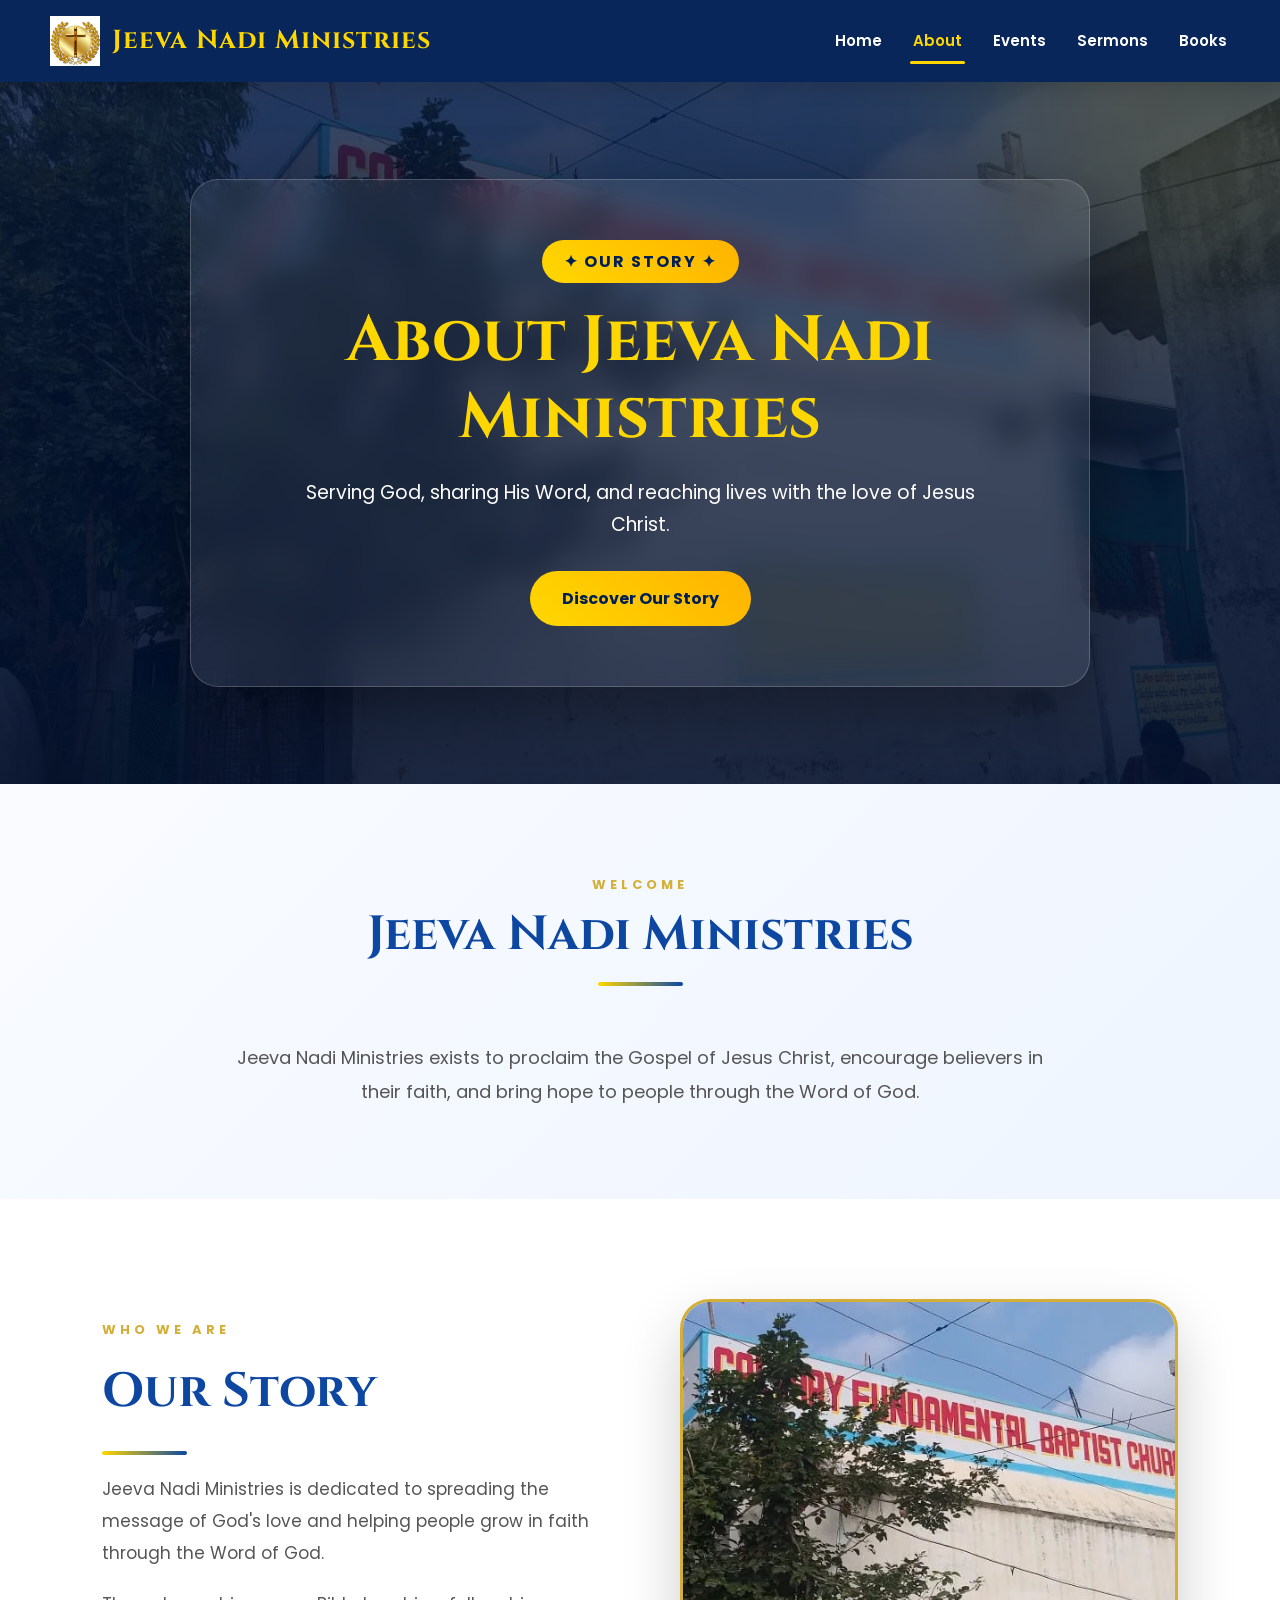
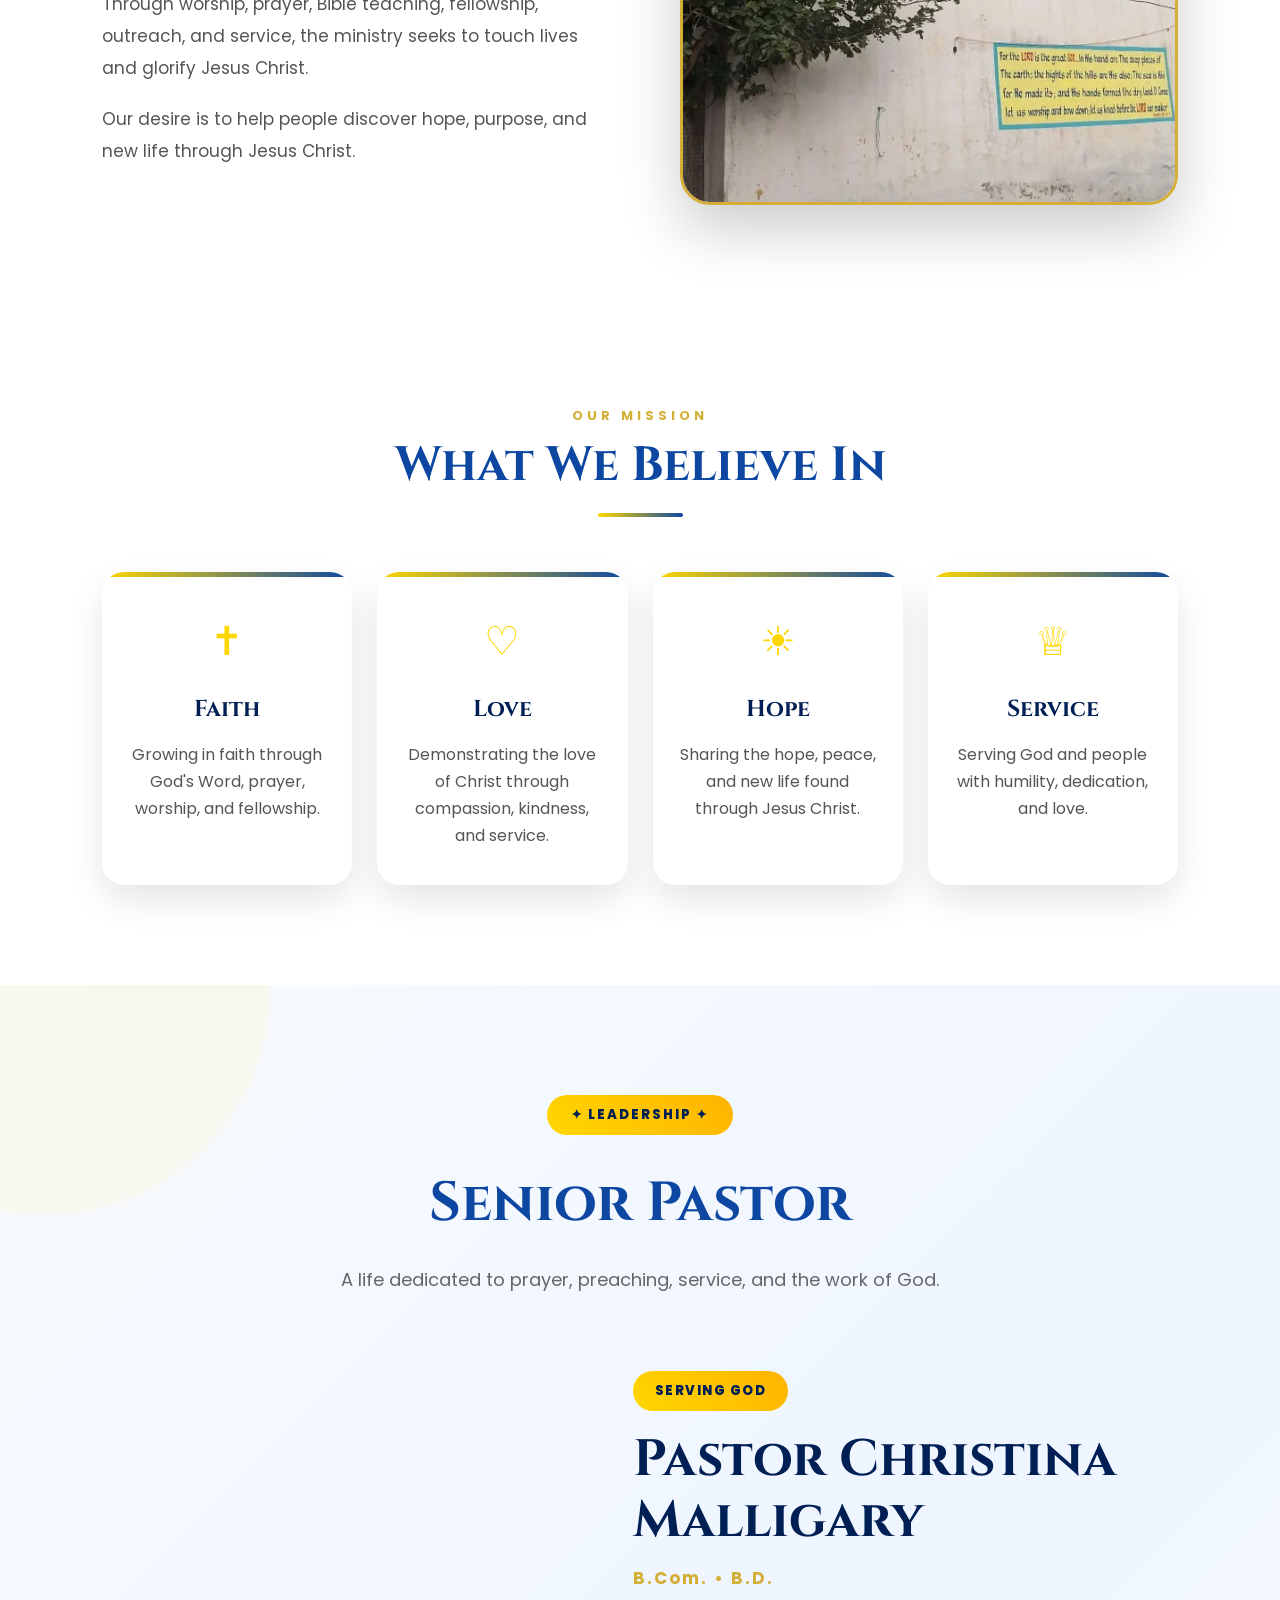
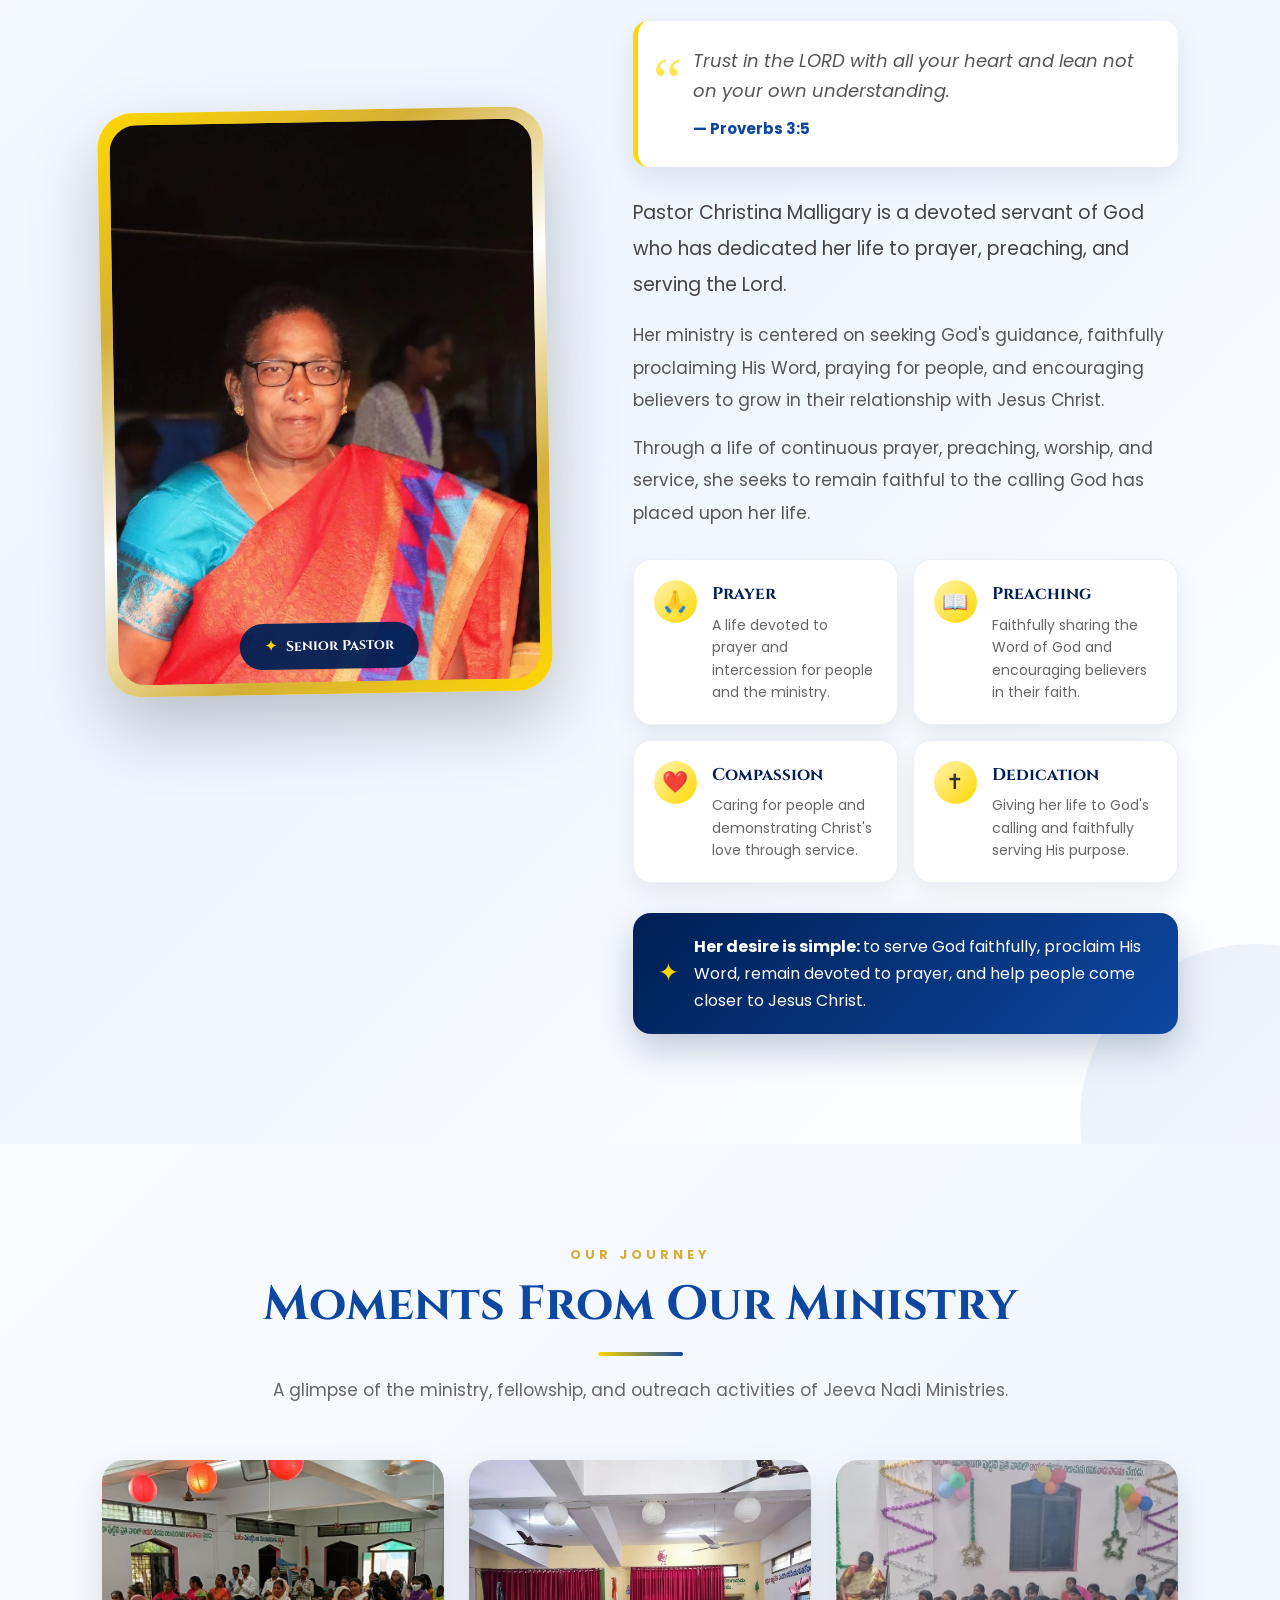
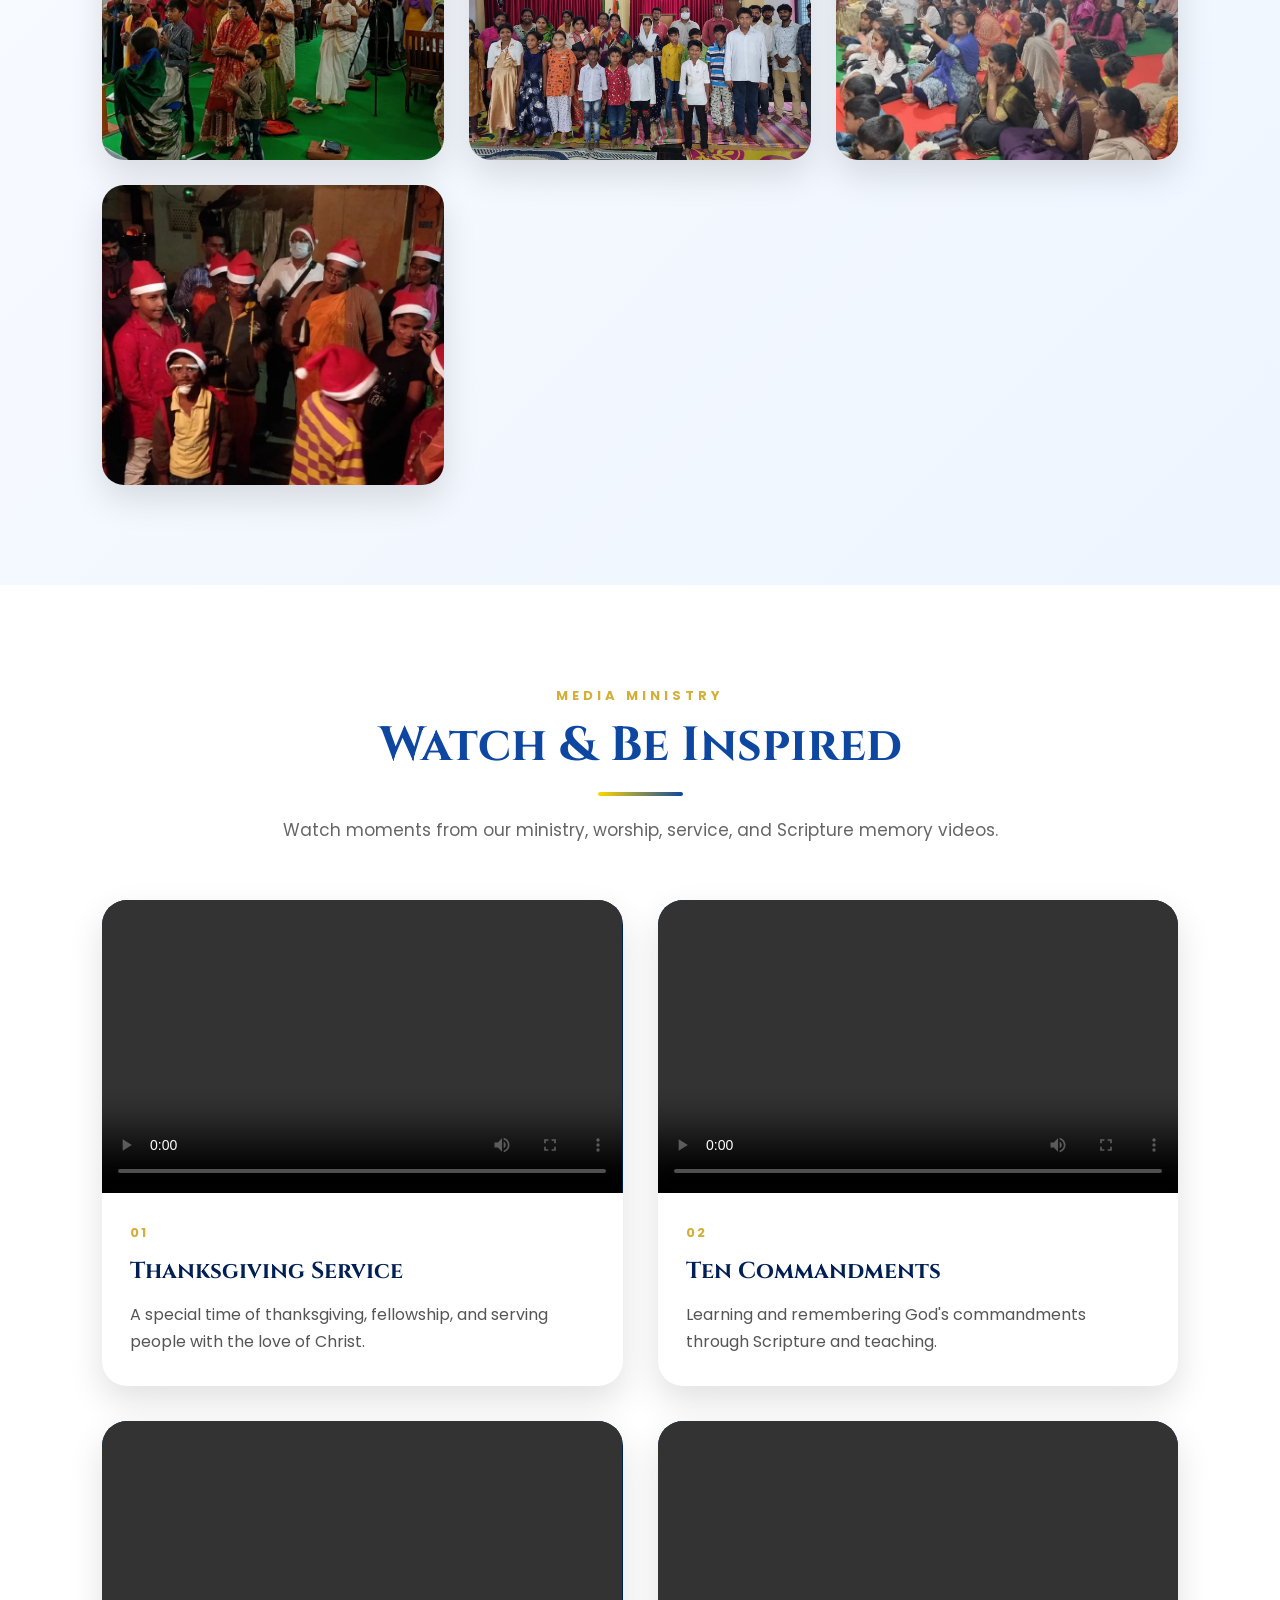
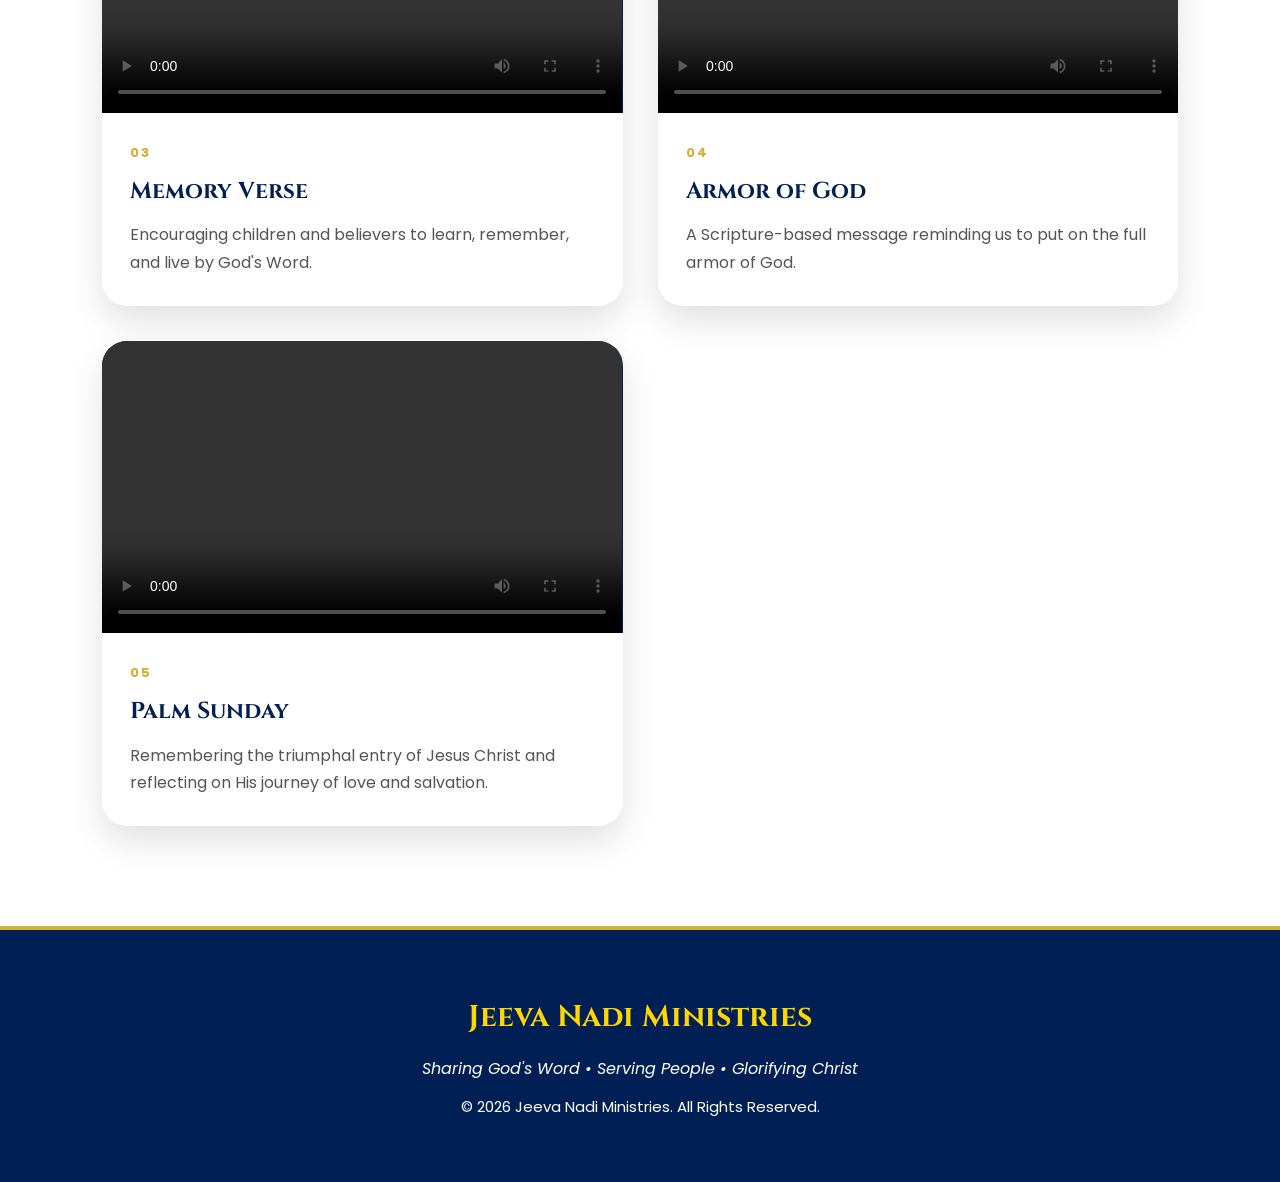
==== about.html @ 7fd578f7 "Add files via upload" ====
<!DOCTYPE html>
<html lang="en">

<head>
    <meta charset="UTF-8">
    <meta name="viewport" content="width=device-width, initial-scale=1.0">

    <link rel="icon" type="image/png" href="images/Wb.png">

    <title>About Us | Jeeva Nadi Ministries</title>

    <!-- Google Fonts -->
    <link rel="preconnect" href="https://fonts.googleapis.com">
    <link rel="preconnect" href="https://fonts.gstatic.com" crossorigin>

    <link
        href="https://fonts.googleapis.com/css2?family=Cinzel:wght@500;600;700&family=Poppins:wght@300;400;500;600;700&display=swap"
        rel="stylesheet"
    >

    <!-- About Page CSS -->
    <link rel="stylesheet" href="about.css">
</head>

<body>

<!-- =====================================================
     HEADER
===================================================== -->

<header class="main-header" id="mainHeader">

    <div class="logo">
        <img
            src="images/Logo.jpg"
            alt="Jeeva Nadi Ministries Logo"
        >

        <h2>Jeeva Nadi Ministries</h2>
    </div>

    <nav>
        <ul>
            <li>
                <a href="index.html">Home</a>
            </li>

            <li>
                <a href="about.html" class="active">About</a>
            </li>

            <li>
                <a href="events.html">Events</a>
            </li>

            <li>
                <a href="sermons.html">Sermons</a>
            </li>

            <li>
                <a href="books.html">Books</a>
            </li>
        </ul>
    </nav>

</header>


<!-- =====================================================
     HERO
===================================================== -->

<section class="about-hero">

    <div class="hero-overlay"></div>

    <div class="about-hero-content">

        <span class="hero-badge">
            ✦ OUR STORY ✦
        </span>

        <h1>
            About Jeeva Nadi Ministries
        </h1>

        <p>
            Serving God, sharing His Word, and reaching lives
            with the love of Jesus Christ.
        </p>

        <a href="#our-story" class="hero-btn">
            Discover Our Story
        </a>

    </div>

</section>


<!-- =====================================================
     WELCOME
===================================================== -->

<section class="welcome" id="our-story">

    <div class="section-heading">

        <span class="small-heading">
            WELCOME
        </span>

        <h2>
            Jeeva Nadi Ministries
        </h2>

        <div class="gold-line"></div>

    </div>

    <p class="welcome-text">
        Jeeva Nadi Ministries exists to proclaim the Gospel of
        Jesus Christ, encourage believers in their faith, and
        bring hope to people through the Word of God.
    </p>

</section>


<!-- =====================================================
     OUR STORY
===================================================== -->

<section class="about-section">

    <div class="about-container">

        <div class="about-text">

            <span class="small-heading">
                WHO WE ARE
            </span>

            <h2>
                Our Story
            </h2>

            <div class="gold-line left"></div>

            <p>
                Jeeva Nadi Ministries is dedicated to spreading
                the message of God's love and helping people
                grow in faith through the Word of God.
            </p>

            <p>
                Through worship, prayer, Bible teaching,
                fellowship, outreach, and service, the ministry
                seeks to touch lives and glorify Jesus Christ.
            </p>

            <p>
                Our desire is to help people discover hope,
                purpose, and new life through Jesus Christ.
            </p>

        </div>


        <div class="about-image">

            <div class="image-frame">

                <img
                    src="images/about-1.jpg"
                    alt="Jeeva Nadi Ministries"
                    loading="lazy"
                >

            </div>

        </div>

    </div>

</section>


<!-- =====================================================
     MINISTRY VALUES
===================================================== -->

<section class="ministry-section">

    <div class="section-heading">

        <span class="small-heading">
            OUR MISSION
        </span>

        <h2>
            What We Believe In
        </h2>

        <div class="gold-line"></div>

    </div>


    <div class="ministry-grid">

        <article class="ministry-card">

            <div class="card-icon">✝</div>

            <h3>Faith</h3>

            <p>
                Growing in faith through God's Word,
                prayer, worship, and fellowship.
            </p>

        </article>


        <article class="ministry-card">

            <div class="card-icon">♡</div>

            <h3>Love</h3>

            <p>
                Demonstrating the love of Christ through
                compassion, kindness, and service.
            </p>

        </article>


        <article class="ministry-card">

            <div class="card-icon">☀</div>

            <h3>Hope</h3>

            <p>
                Sharing the hope, peace, and new life
                found through Jesus Christ.
            </p>

        </article>


        <article class="ministry-card">

            <div class="card-icon">♕</div>

            <h3>Service</h3>

            <p>
                Serving God and people with humility,
                dedication, and love.
            </p>

        </article>

    </div>

</section>


<!-- =====================================================
     SENIOR PASTOR
===================================================== -->

<section class="senior-pastor">

    <div class="pastor-heading">

        <span class="section-label">
            ✦ LEADERSHIP ✦
        </span>

        <h2>
            Senior Pastor
        </h2>

        <p>
            A life dedicated to prayer, preaching, service,
            and the work of God.
        </p>

    </div>


    <div class="senior-pastor-container">


        <!-- ================= PASTOR IMAGE ================= -->

        <div class="pastor-hero-image">

            <div class="image-glow"></div>

            <div class="pastor-image-frame">

                <img
                    src="images/about-5.jpg"
                    alt="Senior Pastor Christina Malligary"
                    loading="lazy"
                >

                <div class="image-caption">
                    <span>✦</span>
                    Senior Pastor
                </div>

            </div>

        </div>


        <!-- ================= PASTOR CONTENT ================= -->

        <div class="senior-pastor-content">

            <span class="pastor-badge">
                SERVING GOD
            </span>

            <h3>
                Pastor Christina Malligary
            </h3>

            <div class="qualification">
                B.Com. • B.D.
            </div>


            <!-- VERSE -->

            <div class="pastor-verse">

                <span class="quote-mark">
                    “
                </span>

                <p>
                    Trust in the LORD with all your heart
                    and lean not on your own understanding.
                </p>

                <strong>
                    — Proverbs 3:5
                </strong>

            </div>


            <!-- INTRODUCTION -->

            <p class="pastor-introduction">
                Pastor Christina Malligary is a devoted servant
                of God who has dedicated her life to prayer,
                preaching, and serving the Lord.
            </p>

            <p>
                Her ministry is centered on seeking God's
                guidance, faithfully proclaiming His Word,
                praying for people, and encouraging believers
                to grow in their relationship with Jesus Christ.
            </p>

            <p>
                Through a life of continuous prayer, preaching,
                worship, and service, she seeks to remain
                faithful to the calling God has placed upon
                her life.
            </p>


            <!-- MINISTRY HIGHLIGHTS -->

            <div class="ministry-highlights">

                <div class="ministry-item">

                    <div class="ministry-icon">
                        🙏
                    </div>

                    <div>
                        <h4>
                            Prayer
                        </h4>

                        <p>
                            A life devoted to prayer and
                            intercession for people and
                            the ministry.
                        </p>
                    </div>

                </div>


                <div class="ministry-item">

                    <div class="ministry-icon">
                        📖
                    </div>

                    <div>
                        <h4>
                            Preaching
                        </h4>

                        <p>
                            Faithfully sharing the Word
                            of God and encouraging
                            believers in their faith.
                        </p>
                    </div>

                </div>


                <div class="ministry-item">

                    <div class="ministry-icon">
                        ❤️
                    </div>

                    <div>
                        <h4>
                            Compassion
                        </h4>

                        <p>
                            Caring for people and
                            demonstrating Christ's love
                            through service.
                        </p>
                    </div>

                </div>


                <div class="ministry-item">

                    <div class="ministry-icon">
                        ✝
                    </div>

                    <div>
                        <h4>
                            Dedication
                        </h4>

                        <p>
                            Giving her life to God's
                            calling and faithfully serving
                            His purpose.
                        </p>
                    </div>

                </div>

            </div>


            <!-- MISSION -->

            <div class="pastor-mission">

                <span>✦</span>

                <p>
                    <strong>
                        Her desire is simple:
                    </strong>
                    to serve God faithfully, proclaim His Word,
                    remain devoted to prayer, and help people
                    come closer to Jesus Christ.
                </p>

            </div>

        </div>

    </div>

</section>


<!-- =====================================================
     MINISTRY GALLERY
===================================================== -->

<section class="gallery-section">

    <div class="section-heading">

        <span class="small-heading">
            OUR JOURNEY
        </span>

        <h2>
            Moments From Our Ministry
        </h2>

        <div class="gold-line"></div>

        <p>
            A glimpse of the ministry, fellowship,
            and outreach activities of Jeeva Nadi Ministries.
        </p>

    </div>


    <div class="gallery-grid">

        <div class="gallery-card">
            <img
                src="images/sermon4.jpg"
                alt="Ministry moment"
                loading="lazy"
            >
        </div>

        <div class="gallery-card">
            <img
                src="images/about-2.jpg"
                alt="Ministry moment"
                loading="lazy"
            >
        </div>

        <div class="gallery-card">
            <img
                src="images/about-3.jpg"
                alt="Ministry moment"
                loading="lazy"
            >
        </div>

        <div class="gallery-card">
            <img
                src="images/about-4.jpg"
                alt="Ministry moment"
                loading="lazy"
            >
        </div>

    </div>

</section>


<!-- =========================================================
     VIDEO MINISTRY
========================================================= -->

<section class="video-section" id="videos">

    <div class="section-heading">

        <span class="small-heading">MEDIA MINISTRY</span>

        <h2>Watch & Be Inspired</h2>

        <div class="gold-line"></div>

        <p>
            Watch moments from our ministry, worship, service,
            and Scripture memory videos.
        </p>

    </div>


    <div class="video-grid">


        <!-- =================================================
             VIDEO 1 — THANKSGIVING SERVICE
        ================================================== -->

        <article class="video-card">

            <div class="video-wrapper">

                <video
                    controls
                    preload="metadata"
                    playsinline
                >

                    <source
                        src="images/Thanksgiving Service.mp4"
                        type="video/mp4"
                    >

                    Your browser does not support HTML5 video.

                </video>

            </div>

            <div class="video-content">

                <span class="video-number">01</span>

                <h3>Thanksgiving Service</h3>

                <p>
                    A special time of thanksgiving, fellowship,
                    and serving people with the love of Christ.
                </p>

            </div>

        </article>


        <!-- =================================================
             VIDEO 2 — TEN COMMANDMENTS
        ================================================== -->

        <article class="video-card">

            <div class="video-wrapper">

                <video
                    controls
                    preload="metadata"
                    playsinline
                >

                    <source
                        src="images/Ten Commandments.mp4"
                        type="video/mp4"
                    >

                    Your browser does not support HTML5 video.

                </video>

            </div>

            <div class="video-content">

                <span class="video-number">02</span>

                <h3>Ten Commandments</h3>

                <p>
                    Learning and remembering God's commandments
                    through Scripture and teaching.
                </p>

            </div>

        </article>


        <!-- =================================================
             VIDEO 3 — MEMORY VERSE
        ================================================== -->

        <article class="video-card">

            <div class="video-wrapper">

                <video
                    controls
                    preload="metadata"
                    playsinline
                >

                    <source
                        src="images/Memory Verse 5 by Thilak .mp4"
                        type="video/mp4"
                    >

                    Your browser does not support HTML5 video.

                </video>

            </div>

            <div class="video-content">

                <span class="video-number">03</span>

                <h3>Memory Verse</h3>

                <p>
                    Encouraging children and believers to learn,
                    remember, and live by God's Word.
                </p>

            </div>

        </article>


        <!-- =================================================
             VIDEO 4 — ARMOR OF GOD
        ================================================== -->

        <article class="video-card">

            <div class="video-wrapper">

                <video
                    controls
                    preload="metadata"
                    playsinline
                >

                    <source
                        src="images/ArmorOfGod.mp4"
                        type="video/mp4"
                    >

                    Your browser does not support HTML5 video.

                </video>

            </div>

            <div class="video-content">

                <span class="video-number">04</span>

                <h3>Armor of God</h3>

                <p>
                    A Scripture-based message reminding us to put
                    on the full armor of God.
                </p>

            </div>

        </article>


        <!-- =================================================
             VIDEO 5 — PALM SUNDAY
        ================================================== -->

        <article class="video-card">

            <div class="video-wrapper">

                <video
                    controls
                    preload="metadata"
                    playsinline
                >

                    <source
                        src="images/Palm Sunday .mp4"
                        type="video/mp4"
                    >

                    Your browser does not support HTML5 video.

                </video>

            </div>

            <div class="video-content">

                <span class="video-number">05</span>

                <h3>Palm Sunday</h3>

                <p>
                    Remembering the triumphal entry of Jesus Christ
                    and reflecting on His journey of love and salvation.
                </p>

            </div>

        </article>


    </div>

</section>


<!-- =====================================================
     FOOTER
===================================================== -->

<footer>

    <p>
        <strong>
            Jeeva Nadi Ministries
        </strong>
    </p>

    <p>
        Sharing God's Word • Serving People • Glorifying Christ
    </p>

    <p>
        © 2026 Jeeva Nadi Ministries. All Rights Reserved.
    </p>

</footer>


<!-- About Page JavaScript -->
<script src="js/about.js"></script>

</body>
</html>
---- about.css ----
/* =========================================================
   JEEVA NADI MINISTRIES
   ABOUT PAGE
========================================================= */

* {
    margin: 0;
    padding: 0;
    box-sizing: border-box;
}

html {
    scroll-behavior: smooth;
}

body {
    font-family: "Poppins", sans-serif;
    background: #ffffff;
    color: #333;
    line-height: 1.7;
    overflow-x: hidden;
}

img {
    display: block;
    max-width: 100%;
}

section {
    width: 100%;
}


/* =========================================================
   HEADER
========================================================= */

.main-header {
    position: sticky;
    top: 0;
    z-index: 1000;

    display: flex;
    align-items: center;
    justify-content: space-between;

    padding: 16px 50px;

    background: rgba(0, 31, 84, 0.97);
    backdrop-filter: blur(12px);

    box-shadow: 0 5px 20px rgba(0, 0, 0, 0.15);
}

.logo {
    display: flex;
    align-items: center;
    gap: 12px;
}

.logo img {
    width: 50px;
    height: 50px;
    object-fit: contain;
}

.logo h2 {
    font-family: "Cinzel", serif;
    color: #ffd700;
    font-size: 26px;
    letter-spacing: 1px;
}

nav ul {
    display: flex;
    align-items: center;
    gap: 25px;
    list-style: none;
}

nav a {
    position: relative;

    color: #ffffff;
    text-decoration: none;

    font-size: 15px;
    font-weight: 600;

    padding: 8px 3px;

    transition: 0.3s ease;
}

nav a:hover,
nav a.active {
    color: #ffd700;
}

nav a::after {
    content: "";

    position: absolute;
    left: 0;
    bottom: -5px;

    width: 0;
    height: 3px;

    border-radius: 20px;

    background: #ffd700;

    transition: 0.3s ease;
}

nav a:hover::after,
nav a.active::after {
    width: 100%;
}


/* =========================================================
   HERO
========================================================= */

.about-hero {
    min-height: 78vh;

    position: relative;

    display: flex;
    align-items: center;
    justify-content: center;

    text-align: center;

    background:
        linear-gradient(
            rgba(0, 15, 45, 0.68),
            rgba(0, 15, 45, 0.78)
        ),
        url("../images/about-1.jpg");

    background-size: cover;
    background-position: center;
    background-repeat: no-repeat;

    overflow: hidden;
}

.about-hero::after {
    content: "";

    position: absolute;

    width: 450px;
    height: 450px;

    top: -200px;
    right: -150px;

    background: #ffd700;

    opacity: 0.12;

    border-radius: 50%;

    filter: blur(80px);
}

.hero-overlay {
    position: absolute;
    inset: 0;

    background: linear-gradient(
        180deg,
        rgba(0, 31, 84, 0.15),
        rgba(0, 15, 45, 0.35)
    );
}

.about-hero-content {
    position: relative;
    z-index: 2;

    width: min(900px, 90%);

    padding: 60px 40px;

    border-radius: 28px;

    background: rgba(255, 255, 255, 0.08);

    border: 1px solid rgba(255, 255, 255, 0.2);

    backdrop-filter: blur(14px);

    box-shadow: 0 25px 70px rgba(0, 0, 0, 0.35);

    animation: fadeUp 1s ease;
}

.hero-badge {
    display: inline-block;

    margin-bottom: 20px;

    padding: 8px 22px;

    border-radius: 50px;

    background: linear-gradient(
        45deg,
        #ffd700,
        #ffb300
    );

    color: #001f54;

    font-weight: 700;

    letter-spacing: 2px;
}

.about-hero h1 {
    font-family: "Cinzel", serif;

    font-size: clamp(38px, 6vw, 64px);

    line-height: 1.2;

    margin-bottom: 20px;

    color: #ffd700;
}

.about-hero p {
    max-width: 700px;

    margin: 0 auto 30px;

    color: #ffffff;

    font-size: 19px;
}

.hero-btn {
    display: inline-block;

    padding: 14px 32px;

    border-radius: 50px;

    background: linear-gradient(
        45deg,
        #ffd700,
        #ffb300
    );

    color: #001f54;

    text-decoration: none;

    font-weight: 700;

    transition: 0.4s ease;
}

.hero-btn:hover {
    transform: translateY(-5px);

    box-shadow:
        0 15px 35px rgba(255, 193, 7, 0.4);
}


/* =========================================================
   COMMON SECTION HEADING
========================================================= */

.section-heading {
    max-width: 850px;

    margin: 0 auto 55px;

    text-align: center;
}

.small-heading {
    display: block;

    margin-bottom: 10px;

    color: #d4af37;

    font-size: 13px;
    font-weight: 700;

    letter-spacing: 4px;
}

.section-heading h2 {
    font-family: "Cinzel", serif;

    color: #0d47a1;

    font-size: clamp(34px, 5vw, 48px);

    line-height: 1.2;
}

.gold-line {
    width: 85px;
    height: 4px;

    margin: 18px auto;

    border-radius: 50px;

    background: linear-gradient(
        90deg,
        #ffd700,
        #0d47a1
    );
}

.gold-line.left {
    margin-left: 0;
}

.section-heading p {
    color: #666;

    font-size: 17px;

    margin-top: 20px;
}


/* =========================================================
   WELCOME
========================================================= */

.welcome {
    padding: 90px 8%;

    text-align: center;

    background: linear-gradient(
        135deg,
        #f9fbff,
        #eef5ff
    );
}

.welcome-text {
    max-width: 850px;

    margin: auto;

    color: #555;

    font-size: 18px;

    line-height: 1.9;
}


/* =========================================================
   OUR STORY
========================================================= */

.about-section {
    padding: 100px 8%;

    background: #ffffff;
}

.about-container {
    max-width: 1250px;

    margin: auto;

    display: grid;

    grid-template-columns:
        repeat(2, minmax(0, 1fr));

    align-items: center;

    gap: 80px;
}

.about-text h2 {
    font-family: "Cinzel", serif;

    font-size: 48px;

    color: #0d47a1;
}

.about-text p {
    margin-bottom: 18px;

    color: #555;

    font-size: 17px;

    line-height: 1.9;
}

.image-frame {
    overflow: hidden;

    border-radius: 30px;

    box-shadow:
        0 25px 60px rgba(0, 0, 0, 0.2);

    border: 3px solid #d4af37;
}

.image-frame img {
    width: 100%;

    height: 500px;

    object-fit: cover;

    transition: 0.6s ease;
}

.image-frame:hover img {
    transform: scale(1.05);
}


/* =========================================================
   MINISTRY
========================================================= */

.ministry-section {
    padding: 100px 8%;

    background: #ffffff;
}

.ministry-grid {
    max-width: 1200px;

    margin: auto;

    display: grid;

    grid-template-columns:
        repeat(4, minmax(0, 1fr));

    gap: 25px;
}

.ministry-card {
    position: relative;

    padding: 35px 25px;

    text-align: center;

    background: #ffffff;

    border-radius: 22px;

    box-shadow:
        0 15px 35px rgba(0, 0, 0, 0.1);

    transition: 0.4s ease;

    overflow: hidden;
}

.ministry-card::before {
    content: "";

    position: absolute;

    top: 0;
    left: 0;

    width: 100%;
    height: 5px;

    background: linear-gradient(
        90deg,
        #ffd700,
        #0d47a1
    );
}

.ministry-card:hover {
    transform: translateY(-8px);

    background: #0d47a1;
}

.card-icon {
    font-size: 40px;

    margin-bottom: 15px;

    color: #ffd700;
}

.ministry-card h3 {
    margin-bottom: 12px;

    font-family: "Cinzel", serif;

    color: #001f54;

    font-size: 23px;
}

.ministry-card p {
    color: #555;
}

.ministry-card:hover h3,
.ministry-card:hover p {
    color: #ffffff;
}


/* =========================================================
   SENIOR PASTOR
========================================================= */

.senior-pastor {
    position: relative;

    padding: 110px 8%;

    background: linear-gradient(
        135deg,
        #f9fbff,
        #eef5ff,
        #ffffff
    );

    overflow: hidden;
}

.senior-pastor::before {
    content: "";

    position: absolute;

    width: 450px;
    height: 450px;

    top: -220px;
    left: -180px;

    background: #ffd700;

    opacity: 0.07;

    border-radius: 50%;

    filter: blur(5px);
}

.senior-pastor::after {
    content: "";

    position: absolute;

    width: 350px;
    height: 350px;

    right: -150px;
    bottom: -150px;

    background: #0d47a1;

    opacity: 0.06;

    border-radius: 50%;
}

.pastor-heading {
    position: relative;

    z-index: 2;

    max-width: 850px;

    margin: 0 auto 75px;

    text-align: center;
}

.section-label {
    display: inline-block;

    padding: 9px 24px;

    border-radius: 50px;

    background: linear-gradient(
        45deg,
        #ffd700,
        #ffb300
    );

    color: #001f54;

    font-size: 13px;

    font-weight: 800;

    letter-spacing: 2px;
}

.pastor-heading h2 {
    margin: 22px 0 15px;

    font-family: "Cinzel", serif;

    font-size: clamp(38px, 5vw, 55px);

    color: #0d47a1;
}

.pastor-heading p {
    max-width: 700px;

    margin: auto;

    color: #666;

    font-size: 18px;
}

.senior-pastor-container {
    position: relative;

    z-index: 2;

    max-width: 1350px;

    margin: auto;

    display: grid;

    grid-template-columns:
        minmax(380px, 0.9fr)
        minmax(450px, 1.1fr);

    gap: 85px;

    align-items: center;
}


/* =========================================================
   PASTOR IMAGE
========================================================= */

.pastor-hero-image {
    position: relative;

    display: flex;

    justify-content: center;

    align-items: center;
}

.image-glow {
    position: absolute;

    width: 390px;
    height: 390px;

    background: #ffd700;

    opacity: 0.12;

    border-radius: 50%;

    filter: blur(45px);

    animation: pastorGlow 5s ease-in-out infinite;
}

.pastor-image-frame {
    position: relative;

    width: min(100%, 470px);

    padding: 12px;

    border-radius: 35px;

    background: linear-gradient(
        145deg,
        #ffd700,
        #d4af37,
        #ffffff,
        #d4af37,
        #ffd700
    );

    box-shadow:
        0 30px 70px rgba(0, 0, 0, 0.22);

    transform: rotate(-1deg);

    transition: 0.5s ease;
}

.pastor-image-frame:hover {
    transform:
        rotate(0deg)
        translateY(-10px)
        scale(1.02);
}

.pastor-image-frame img {
    width: 100%;

    height: 560px;

    object-fit: cover;

    object-position: center;

    border-radius: 27px;

    background: #ffffff;
}

.image-caption {
    position: absolute;

    left: 50%;
    bottom: 25px;

    transform: translateX(-50%);

    display: flex;

    align-items: center;

    gap: 9px;

    padding: 11px 25px;

    border-radius: 50px;

    background: rgba(0, 31, 84, 0.94);

    color: #ffffff;

    font-family: "Cinzel", serif;

    font-size: 14px;

    font-weight: 700;

    white-space: nowrap;
}

.image-caption span {
    color: #ffd700;
}


/* =========================================================
   PASTOR CONTENT
========================================================= */

.pastor-badge {
    display: inline-block;

    padding: 9px 22px;

    margin-bottom: 18px;

    border-radius: 50px;

    background: linear-gradient(
        45deg,
        #ffd700,
        #ffb300
    );

    color: #001f54;

    font-size: 13px;

    font-weight: 800;

    letter-spacing: 1.5px;
}

.senior-pastor-content h3 {
    margin: 0;

    font-family: "Cinzel", serif;

    font-size: clamp(36px, 4vw, 52px);

    line-height: 1.2;

    color: #001f54;
}

.qualification {
    margin-top: 12px;

    color: #d4af37;

    font-size: 17px;

    font-weight: 700;

    letter-spacing: 2px;
}


/* =========================================================
   PASTOR VERSE
========================================================= */

.pastor-verse {
    position: relative;

    margin: 28px 0;

    padding: 25px 30px 25px 55px;

    background: #ffffff;

    border-left: 5px solid #ffd700;

    border-radius: 15px;

    box-shadow:
        0 12px 30px rgba(0, 0, 0, 0.08);
}

.quote-mark {
    position: absolute;

    left: 15px;
    top: 5px;

    font-family: Georgia, serif;

    font-size: 65px;

    color: #ffd700;

    opacity: 0.65;
}

.pastor-verse p {
    margin: 0 0 8px;

    color: #555;

    font-size: 18px;

    font-style: italic;

    line-height: 1.7;
}

.pastor-verse strong {
    color: #0d47a1;

    font-size: 15px;
}


/* =========================================================
   PASTOR TEXT
========================================================= */

.senior-pastor-content > p {
    margin-bottom: 16px;

    color: #555;

    font-size: 17px;

    line-height: 1.9;
}

.pastor-introduction {
    color: #444 !important;

    font-size: 19px !important;
}


/* =========================================================
   MINISTRY HIGHLIGHTS
========================================================= */

.ministry-highlights {
    display: grid;

    grid-template-columns:
        repeat(2, 1fr);

    gap: 15px;

    margin-top: 30px;
}

.ministry-item {
    display: flex;

    align-items: flex-start;

    gap: 15px;

    padding: 20px;

    background: #ffffff;

    border-radius: 18px;

    border: 1px solid rgba(13, 71, 161, 0.08);

    box-shadow:
        0 10px 25px rgba(0, 0, 0, 0.07);

    transition: 0.35s ease;
}

.ministry-item:hover {
    transform: translateY(-7px);

    box-shadow:
        0 18px 35px rgba(13, 71, 161, 0.15);
}

.ministry-icon {
    min-width: 43px;
    height: 43px;

    display: flex;

    align-items: center;
    justify-content: center;

    border-radius: 50%;

    background: linear-gradient(
        135deg,
        #fff4b0,
        #ffd700
    );

    font-size: 21px;
}

.ministry-item h4 {
    margin-bottom: 5px;

    font-family: "Cinzel", serif;

    color: #001f54;

    font-size: 17px;
}

.ministry-item p {
    margin: 0;

    color: #666;

    font-size: 14px;

    line-height: 1.6;
}


/* =========================================================
   PASTOR MISSION
========================================================= */

.pastor-mission {
    display: flex;

    align-items: center;

    gap: 15px;

    margin-top: 30px;

    padding: 20px 25px;

    border-radius: 18px;

    background: linear-gradient(
        135deg,
        #001f54,
        #0d47a1
    );

    color: #ffffff;

    box-shadow:
        0 15px 35px rgba(0, 31, 84, 0.22);
}

.pastor-mission > span {
    color: #ffd700;

    font-size: 25px;
}

.pastor-mission p {
    margin: 0;

    font-size: 16px;

    line-height: 1.7;
}


/* =========================================================
   GALLERY
========================================================= */

.gallery-section {
    padding: 100px 8%;

    background: linear-gradient(
        135deg,
        #f9fbff,
        #eef5ff
    );
}

.gallery-grid {
    max-width: 1250px;

    margin: auto;

    display: grid;

    grid-template-columns:
        repeat(3, 1fr);

    gap: 25px;
}

.gallery-card {
    overflow: hidden;

    min-height: 280px;

    border-radius: 22px;

    background: #ffffff;

    box-shadow:
        0 15px 35px rgba(0, 0, 0, 0.12);

    transition: 0.45s ease;
}

.gallery-card img {
    width: 100%;

    height: 300px;

    object-fit: cover;

    transition: 0.6s ease;
}

.gallery-card:hover {
    transform: translateY(-8px);
}

.gallery-card:hover img {
    transform: scale(1.08);
}


/* =========================================================
   VIDEO SECTION
========================================================= */

.video-section {
    padding: 100px 8%;

    background: #ffffff;
}

.video-grid {
    max-width: 1250px;

    margin: auto;

    display: grid;

    grid-template-columns:
        repeat(2, 1fr);

    gap: 35px;
}

.video-card {
    overflow: hidden;

    background: #ffffff;

    border-radius: 25px;

    box-shadow:
        0 15px 35px rgba(0, 0, 0, 0.12);

    transition: 0.4s ease;
}

.video-card:hover {
    transform: translateY(-8px);
}

.video-wrapper {
    width: 100%;

    aspect-ratio: 16 / 9;

    background: #001f54;

    overflow: hidden;
}

.video-wrapper video {
    width: 100%;
    height: 100%;

    display: block;

    object-fit: cover;
}

.video-content {
    padding: 25px 28px 30px;
}

.video-number {
    color: #d4af37;

    font-size: 13px;

    font-weight: 700;

    letter-spacing: 2px;
}

.video-content h3 {
    margin: 7px 0 10px;

    font-family: "Cinzel", serif;

    color: #001f54;

    font-size: 23px;
}

.video-content p {
    color: #555;
}


/* =========================================================
   FOOTER
========================================================= */

footer {
    padding: 50px 20px;

    text-align: center;

    background: #001f54;

    border-top: 4px solid #d4af37;

    color: #ffffff;
}

footer p {
    margin: 12px auto;

    font-size: 15px;
}

footer p:first-child {
    font-family: "Cinzel", serif;

    font-size: 30px;

    color: #ffd700;
}

footer p:nth-child(2) {
    font-style: italic;

    font-size: 16px;
}


/* =========================================================
   ANIMATIONS
========================================================= */

@keyframes fadeUp {
    from {
        opacity: 0;
        transform: translateY(35px);
    }

    to {
        opacity: 1;
        transform: translateY(0);
    }
}

@keyframes pastorGlow {
    0%,
    100% {
        transform: scale(0.95);
        opacity: 0.10;
    }

    50% {
        transform: scale(1.08);
        opacity: 0.18;
    }
}


/* =========================================================
   RESPONSIVE
========================================================= */

@media (max-width: 1000px) {

    .main-header {
        padding: 15px 25px;
    }

    nav ul {
        gap: 15px;
    }

    .about-container,
    .senior-pastor-container {
        grid-template-columns: 1fr;
        gap: 50px;
    }

    .ministry-grid {
        grid-template-columns:
            repeat(2, 1fr);
    }

    .gallery-grid {
        grid-template-columns:
            repeat(2, 1fr);
    }

    .senior-pastor-container {
        max-width: 750px;
    }
}


@media (max-width: 750px) {

    .main-header {
        flex-direction: column;

        gap: 15px;

        padding: 15px 20px;
    }

    .logo h2 {
        font-size: 22px;
    }

    nav ul {
        flex-wrap: wrap;

        justify-content: center;

        gap: 12px;
    }

    nav a {
        font-size: 14px;
    }

    .about-hero {
        min-height: 70vh;
    }

    .about-hero-content {
        padding: 45px 25px;
    }

    .about-hero h1 {
        font-size: 38px;
    }

    .about-hero p {
        font-size: 17px;
    }

    .ministry-grid,
    .gallery-grid,
    .video-grid {
        grid-template-columns: 1fr;
    }

    .ministry-highlights {
        grid-template-columns: 1fr;
    }

    .about-section,
    .ministry-section,
    .senior-pastor,
    .gallery-section,
    .video-section {
        padding: 70px 6%;
    }

    .pastor-image-frame img {
        height: 450px;
    }

    .pastor-heading h2 {
        font-size: 36px;
    }

    .senior-pastor-content h3 {
        font-size: 34px;
    }
}


@media (max-width: 450px) {

    .logo h2 {
        font-size: 18px;

        letter-spacing: 1px;
    }

    .about-hero h1 {
        font-size: 31px;
    }

    .section-heading h2 {
        font-size: 32px;
    }

    .about-text h2 {
        font-size: 36px;
    }

    .pastor-image-frame {
        width: 95%;
    }

    .pastor-image-frame img {
        height: 420px;
    }

    .pastor-mission {
        align-items: flex-start;
    }
}
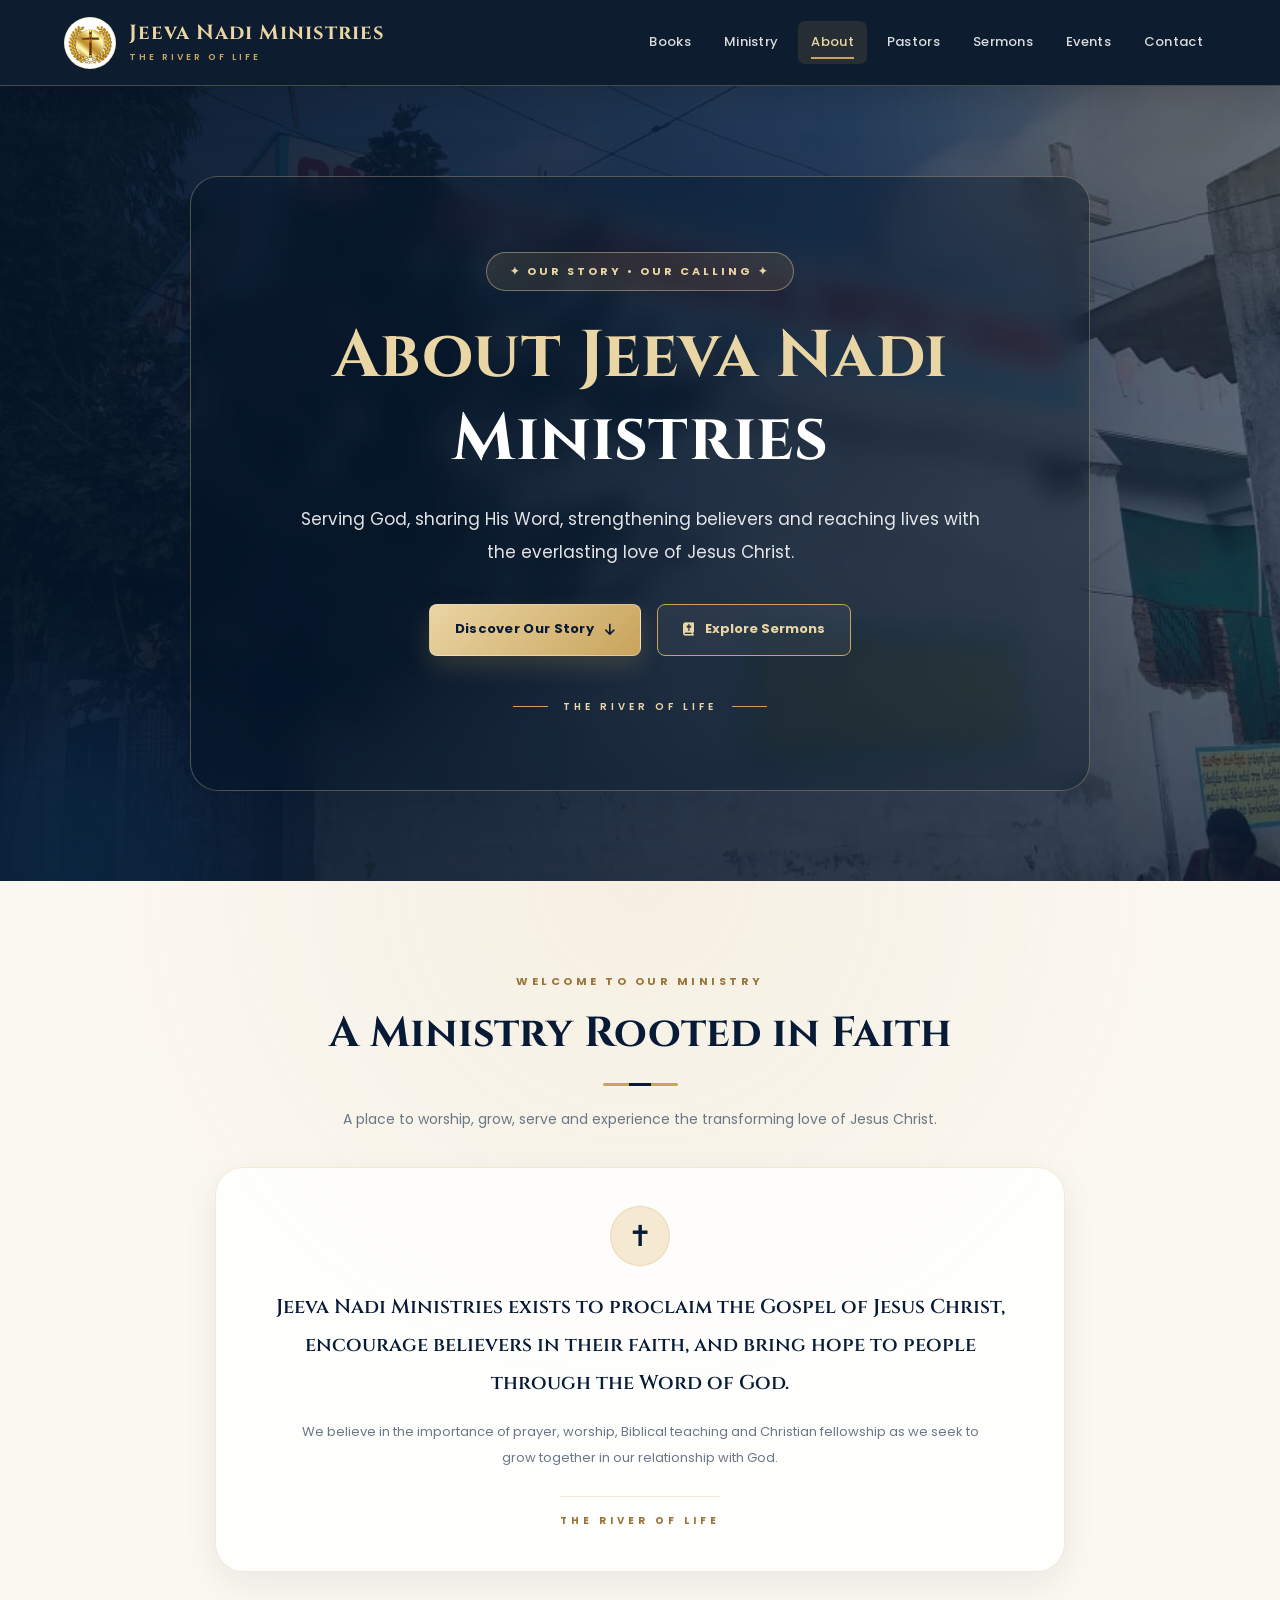
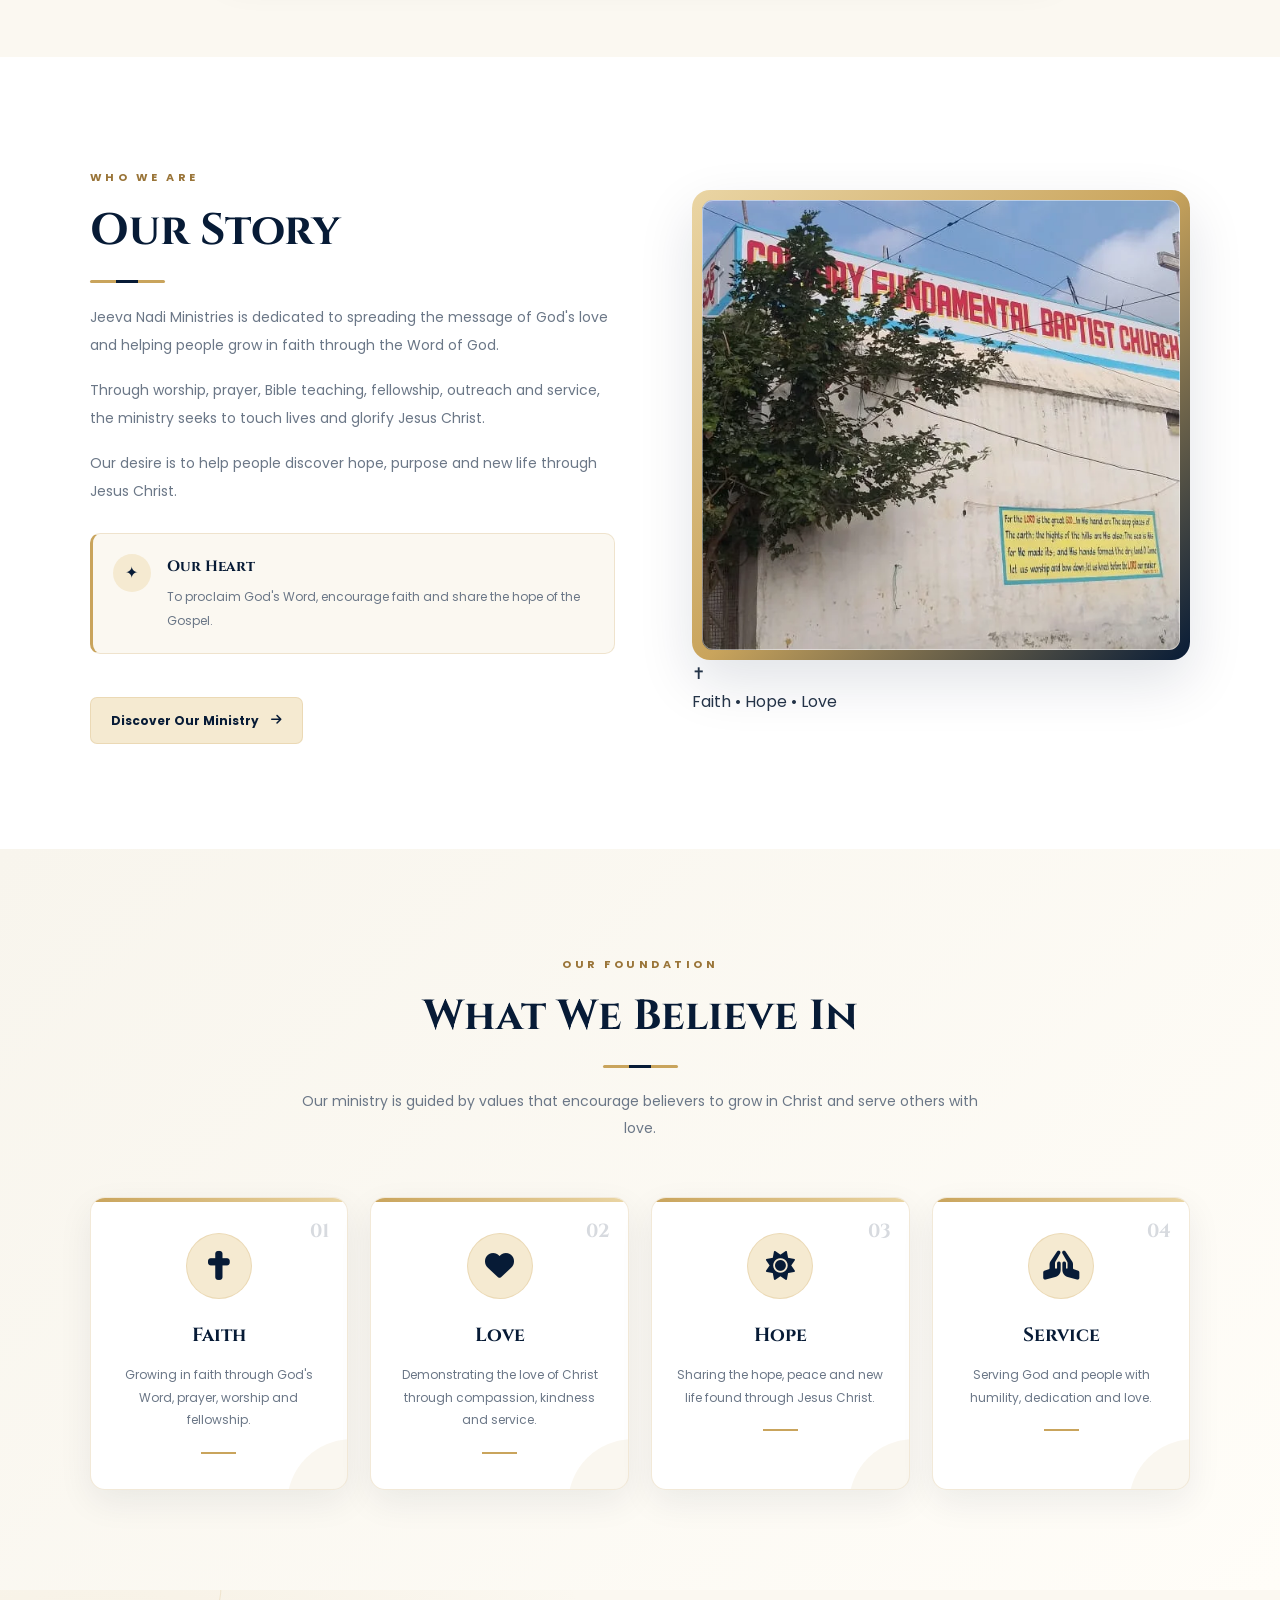
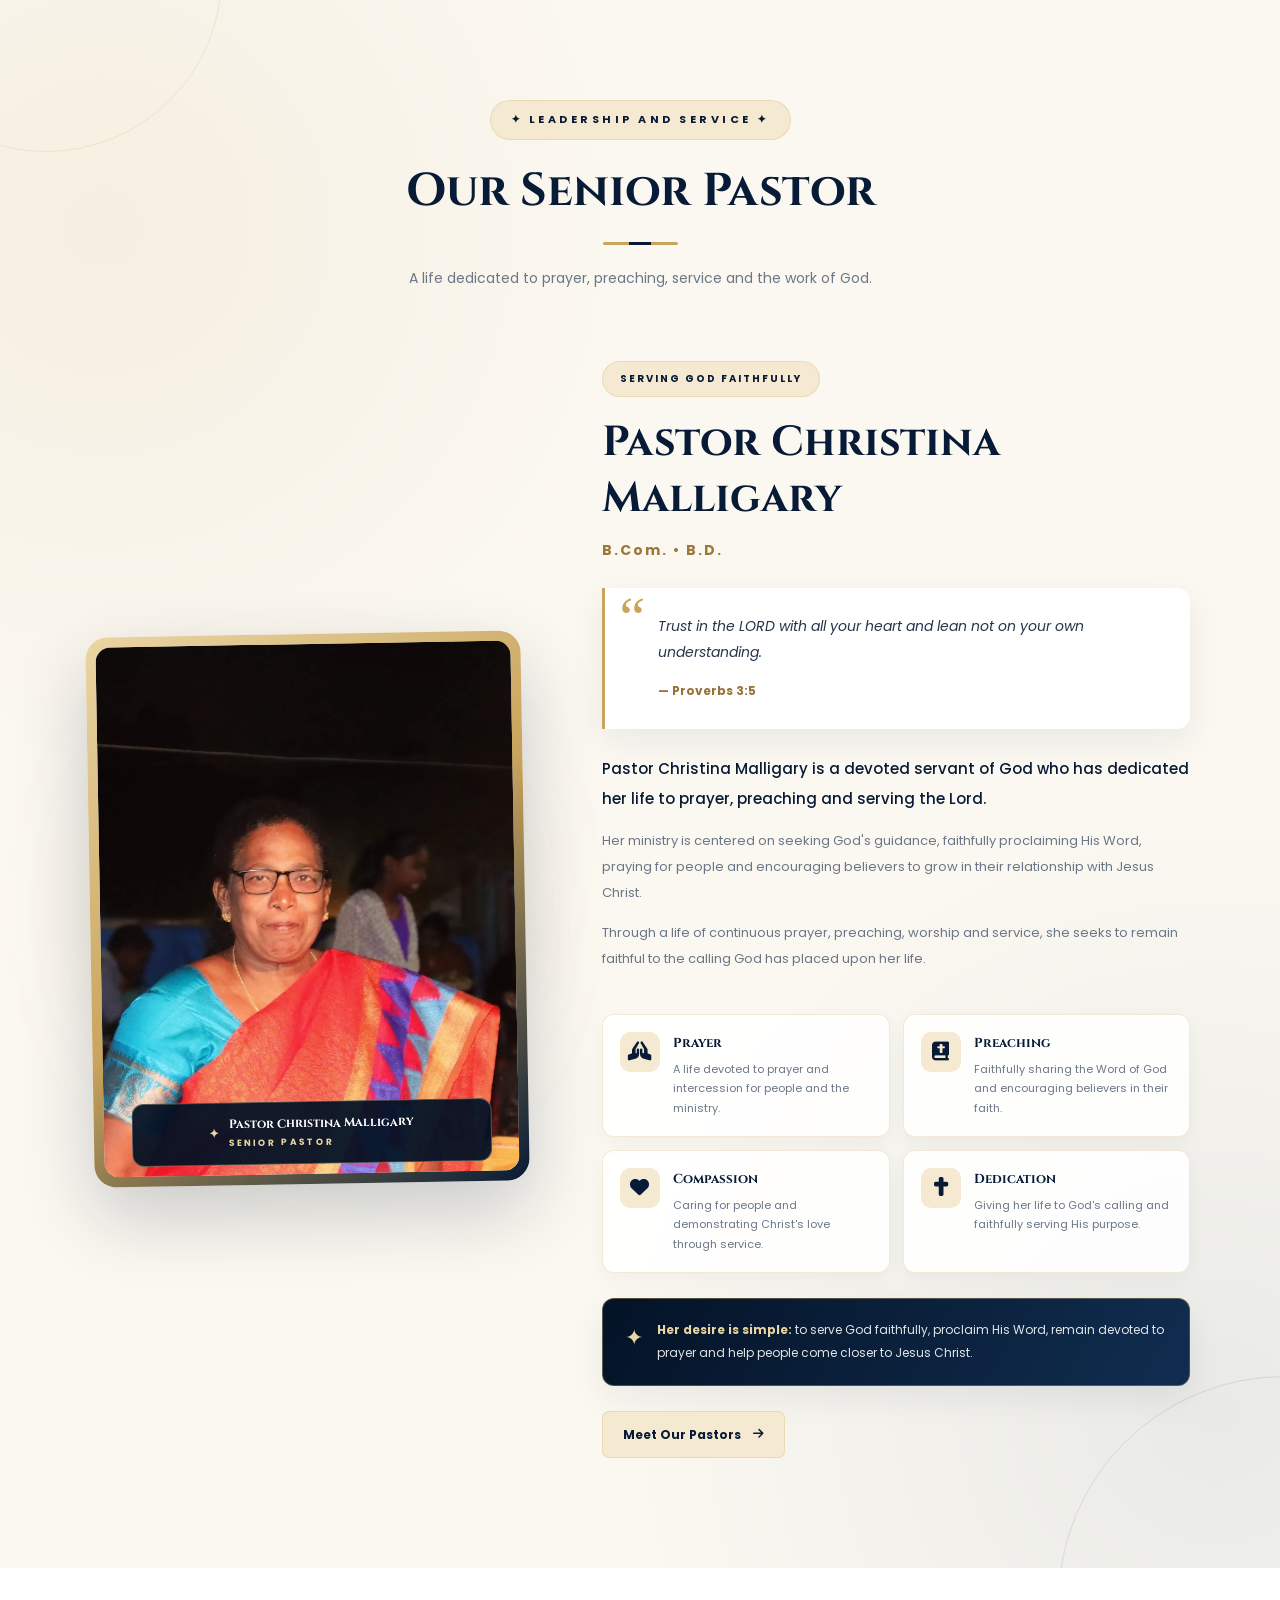
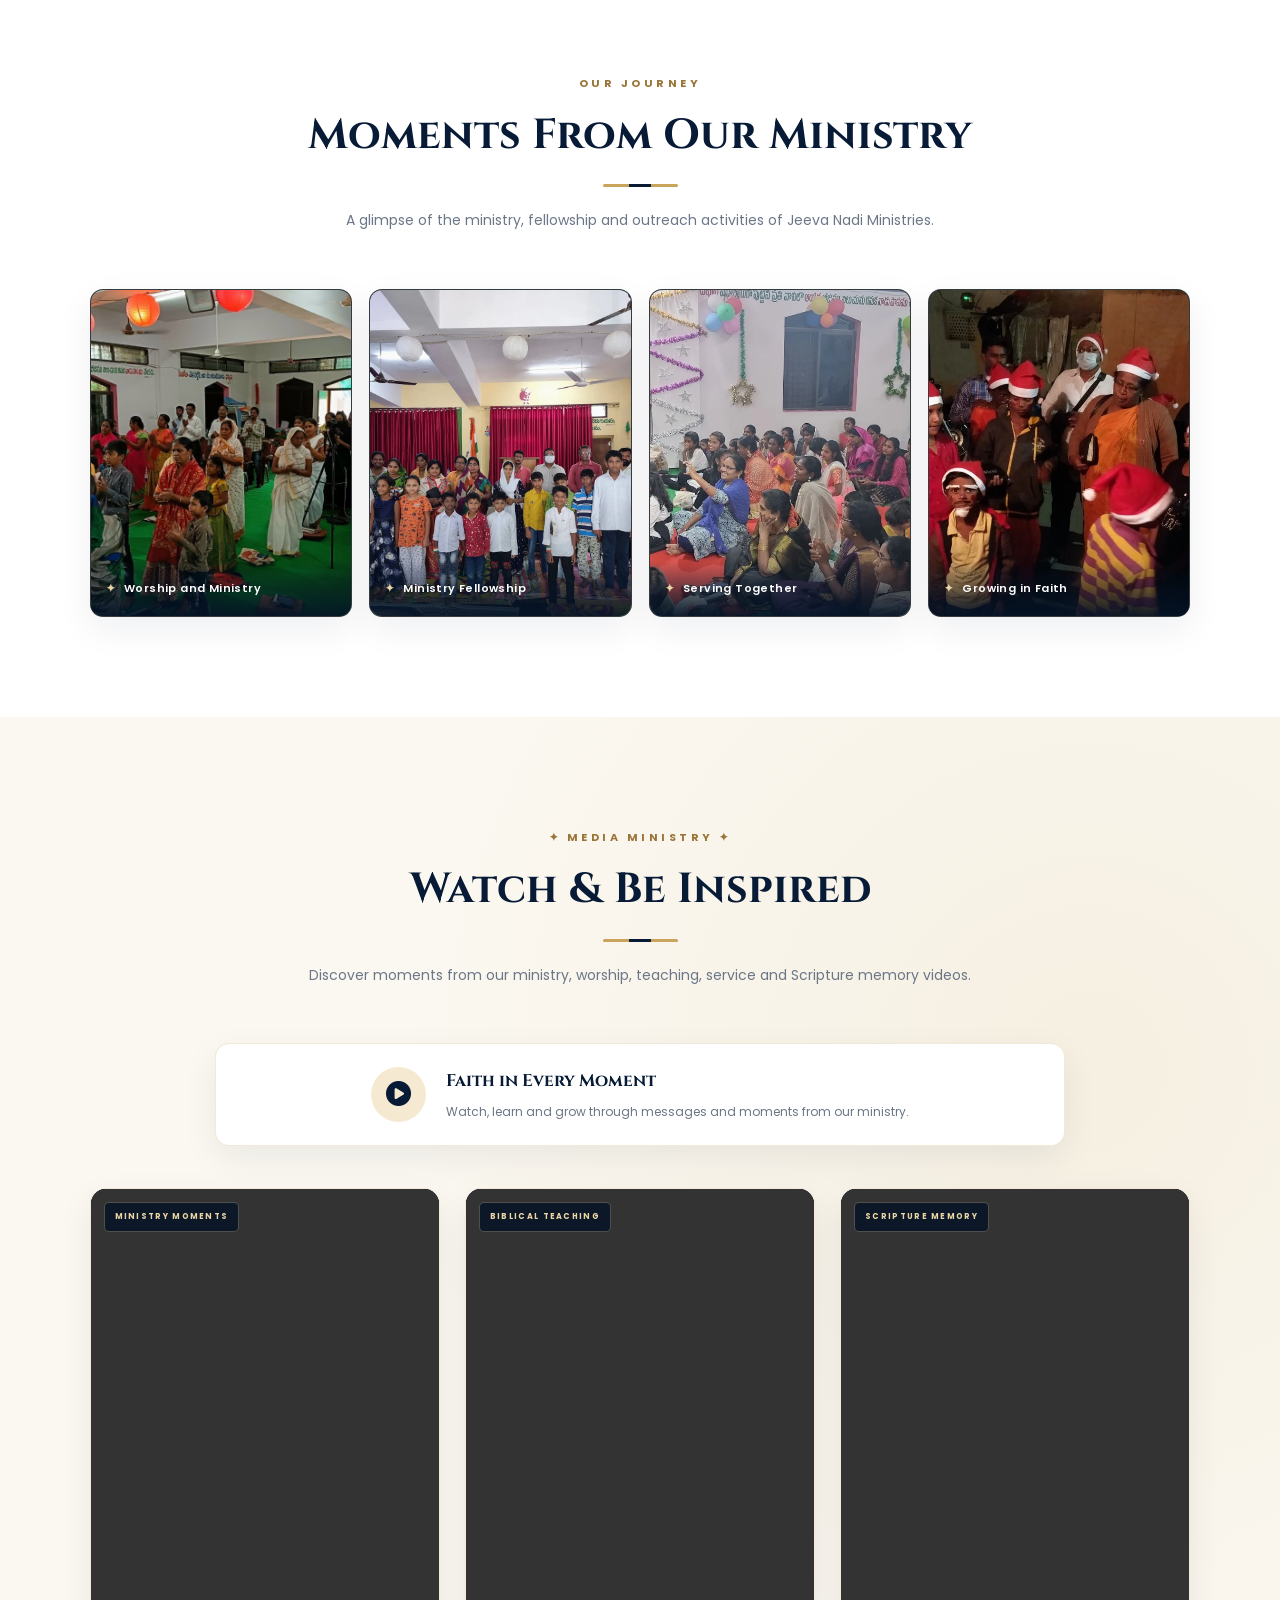
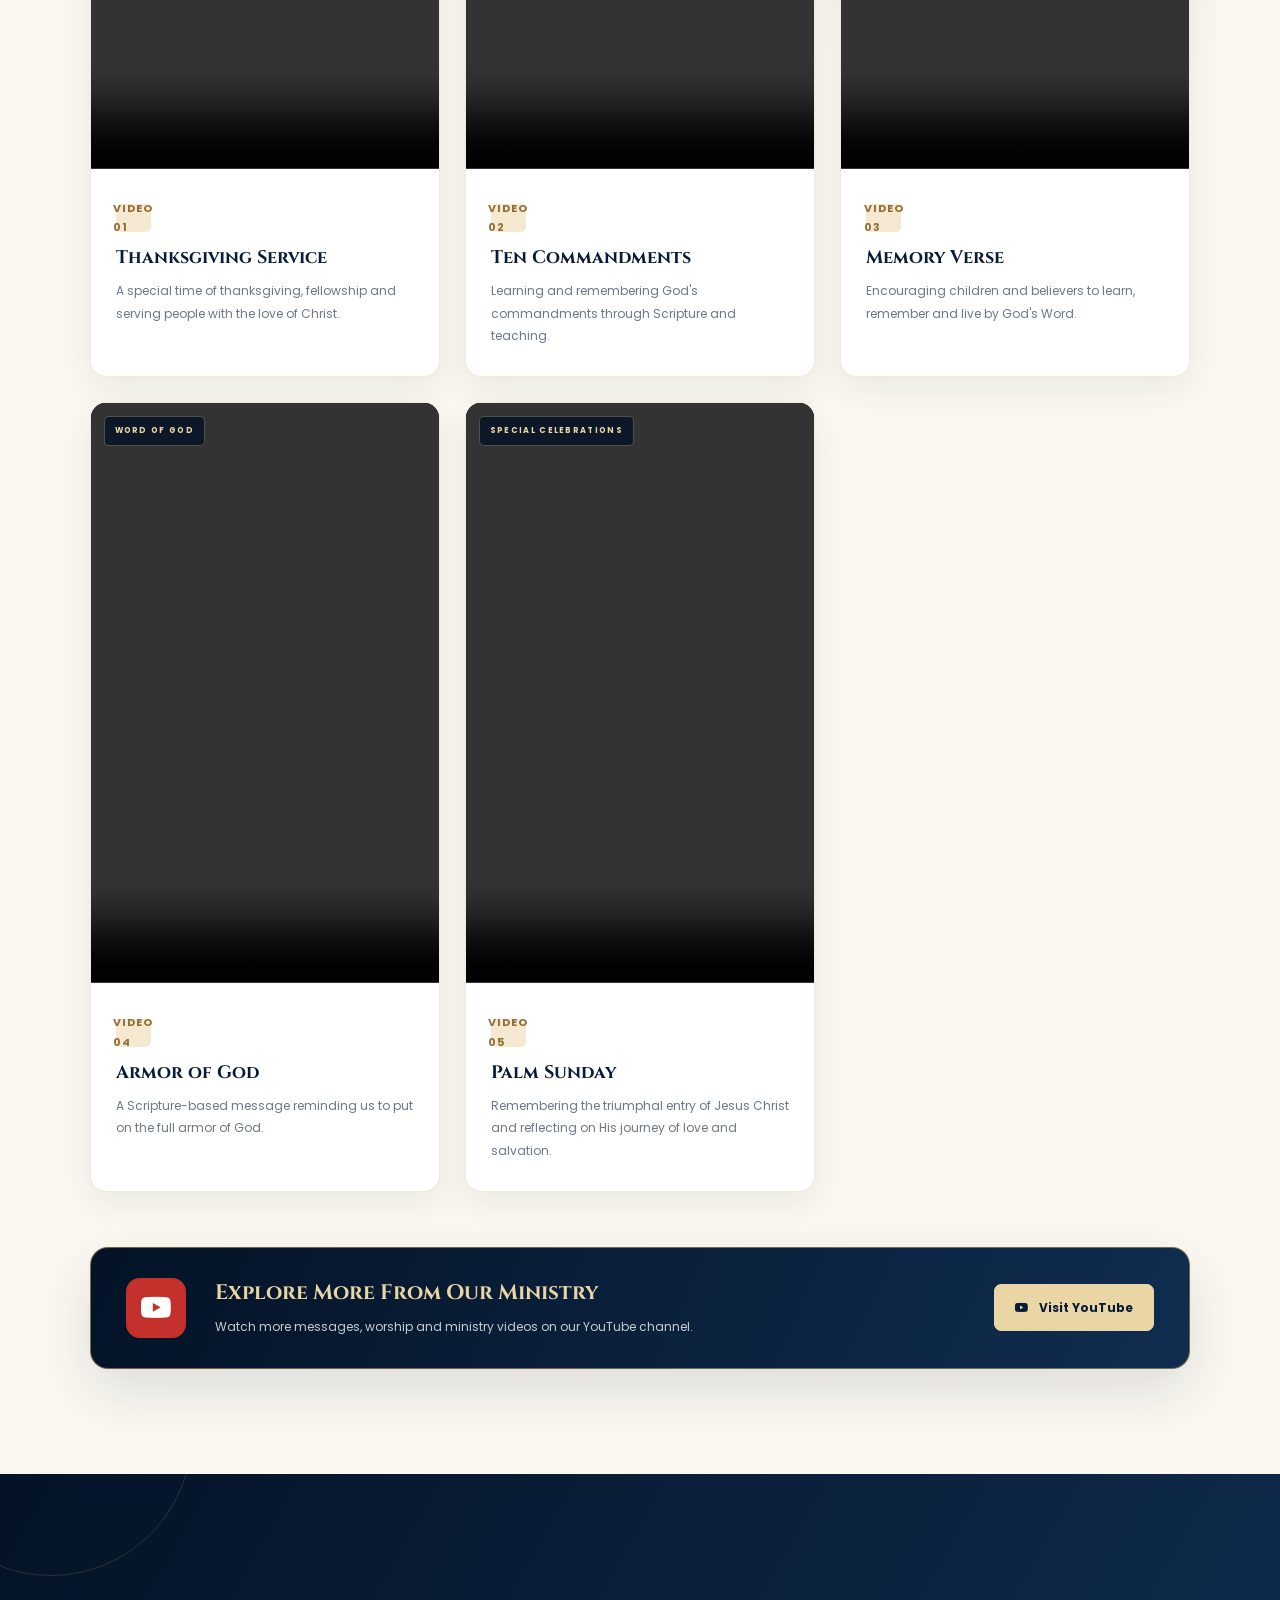
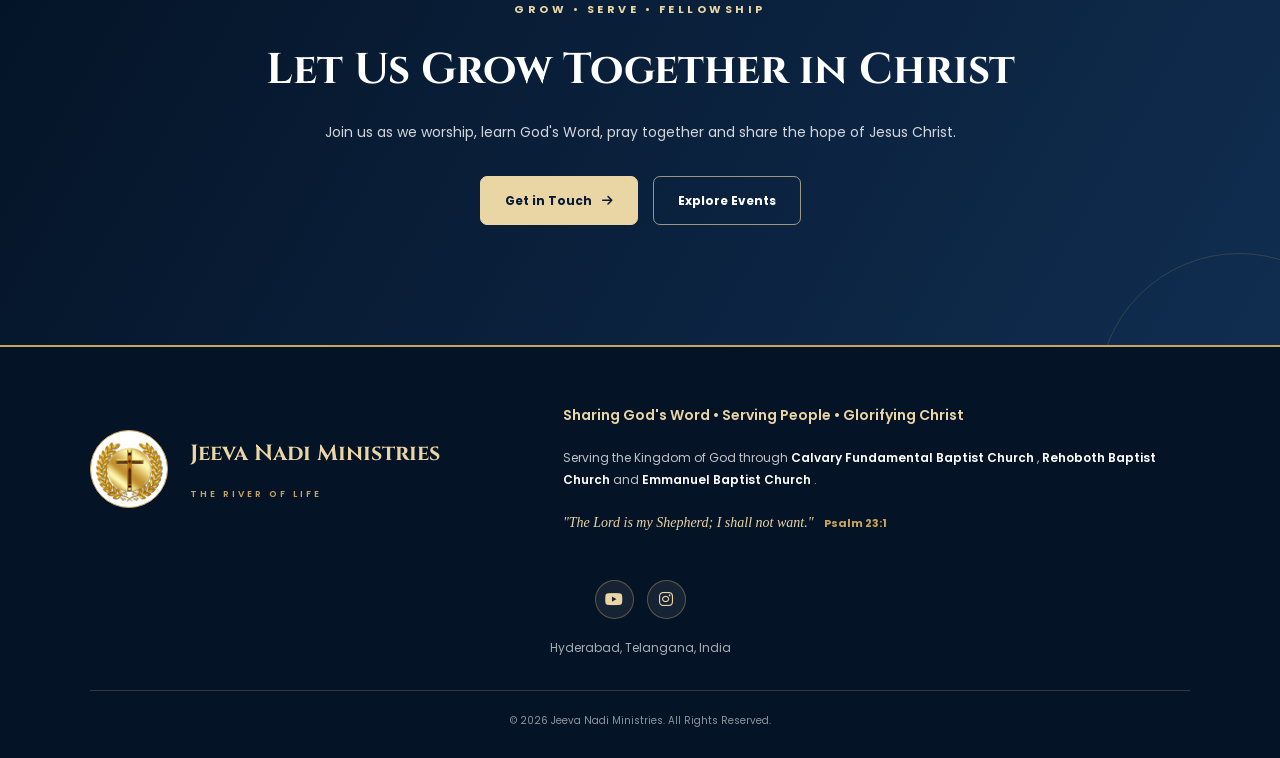
==== commit d9323e19: "Update about.html" ====
--- a/about.html
+++ b/about.html
@@ -1,105 +1,307 @@
+
 <!DOCTYPE html>
 <html lang="en">
 
 <head>
+
+    <!-- =====================================================
+         JEEVA NADI MINISTRIES
+         ABOUT US PAGE
+         Premium Ministry Experience
+    ====================================================== -->
+
     <meta charset="UTF-8">
+
     <meta name="viewport" content="width=device-width, initial-scale=1.0">
 
+    <meta name="description"
+        content="Discover Jeeva Nadi Ministries — The River of Life. Learn about our Christian ministry, mission, faith, senior pastor, worship, prayer, fellowship and ministry activities.">
+
+    <meta name="keywords"
+        content="Jeeva Nadi Ministries, The River of Life, Christian Ministry, Baptist Church, Biblical Teaching, Christian Fellowship, Hyderabad">
+
+    <meta name="author" content="Jeeva Nadi Ministries">
+
+    <meta name="robots" content="index, follow">
+
+    <meta name="theme-color" content="#071b36">
+
+    <link rel="canonical"
+        href="https://www.jeevanadiministries.org/about.html">
+
+    <title>About Us | Jeeva Nadi Ministries – The River of Life</title>
+
+
+    <!-- FAVICON -->
+
     <link rel="icon" type="image/png" href="images/Wb.png">
 
-    <title>About Us | Jeeva Nadi Ministries</title>
-
-    <!-- Google Fonts -->
+
+    <!-- GOOGLE FONTS -->
+
     <link rel="preconnect" href="https://fonts.googleapis.com">
+
     <link rel="preconnect" href="https://fonts.gstatic.com" crossorigin>
 
     <link
-        href="https://fonts.googleapis.com/css2?family=Cinzel:wght@500;600;700&family=Poppins:wght@300;400;500;600;700&display=swap"
+        href="https://fonts.googleapis.com/css2?family=Cinzel:wght@500;600;700;800&family=Poppins:wght@300;400;500;600;700;800&display=swap"
+        rel="stylesheet">
+
+
+    <!-- FONT AWESOME ICONS -->
+
+    <link
         rel="stylesheet"
-    >
-
-    <!-- About Page CSS -->
+        href="https://cdnjs.cloudflare.com/ajax/libs/font-awesome/6.5.2/css/all.min.css">
+
+
+    <!-- ABOUT PAGE STYLESHEET -->
+
     <link rel="stylesheet" href="about.css">
+
+
+    <!-- SOCIAL SHARING -->
+
+    <meta property="og:type" content="website">
+
+    <meta property="og:title"
+        content="About Jeeva Nadi Ministries | The River of Life">
+
+    <meta property="og:description"
+        content="Discover our story, mission, leadership and ministry activities.">
+
+    <meta property="og:url"
+        content="https://www.jeevanadiministries.org/about.html">
+
+    <meta property="og:image"
+        content="https://www.jeevanadiministries.org/images/Logo.jpg">
+
+
+    <!-- ORGANIZATION STRUCTURED DATA -->
+
+    <script type="application/ld+json">
+
+    {
+        "@context": "https://schema.org",
+        "@type": "Organization",
+        "name": "Jeeva Nadi Ministries",
+        "alternateName": "The River of Life",
+        "url": "https://www.jeevanadiministries.org/",
+        "logo": "https://www.jeevanadiministries.org/images/Logo.jpg",
+        "description": "Jeeva Nadi Ministries is committed to worship, prayer, Biblical teaching, Christian fellowship and sharing the Gospel of Jesus Christ.",
+        "sameAs": [
+            "https://www.youtube.com/@JeevaNadiTheRiverofLife",
+            "https://www.instagram.com/jeevanadi_theriveroflife/"
+        ]
+    }
+
+    </script>
+
 </head>
 
+
 <body>
 
+
 <!-- =====================================================
-     HEADER
+     HEADER AND NAVIGATION
 ===================================================== -->
 
 <header class="main-header" id="mainHeader">
 
     <div class="logo">
-        <img
-            src="images/Logo.jpg"
-            alt="Jeeva Nadi Ministries Logo"
-        >
-
-        <h2>Jeeva Nadi Ministries</h2>
+
+        <a href="index.html"
+           aria-label="Jeeva Nadi Ministries homepage">
+
+            <img
+                src="images/Logo.jpg"
+                alt="Jeeva Nadi Ministries Logo">
+
+        </a>
+
+
+        <a href="index.html" class="brand-name">
+
+            <h2>
+                Jeeva Nadi Ministries
+            </h2>
+
+            <span>
+                THE RIVER OF LIFE
+            </span>
+
+        </a>
+
     </div>
 
-    <nav>
+
+    <!-- MOBILE MENU BUTTON -->
+
+    <button
+        type="button"
+        class="menu-toggle"
+        id="menuToggle"
+        aria-label="Open navigation menu"
+        aria-expanded="false"
+        aria-controls="primaryNavigation">
+
+        <span></span>
+        <span></span>
+        <span></span>
+
+    </button>
+
+
+    <!-- MAIN NAVIGATION -->
+
+    <nav id="primaryNavigation" aria-label="Main navigation">
+
         <ul>
+
             <li>
-                <a href="index.html">Home</a>
+                <a href="books.html">
+                    Books
+                </a>
             </li>
 
+
             <li>
-                <a href="about.html" class="active">About</a>
+                <a href="index.html">
+                    Ministry
+                </a>
             </li>
 
+
             <li>
-                <a href="events.html">Events</a>
+                <a href="about.html"
+                   class="active"
+                   aria-current="page">
+
+                    About
+
+                </a>
             </li>
 
+
             <li>
-                <a href="sermons.html">Sermons</a>
+                <a href="pastors.html">
+                    Pastors
+                </a>
             </li>
 
+
             <li>
-                <a href="books.html">Books</a>
+                <a href="sermons.html">
+                    Sermons
+                </a>
             </li>
+
+
+            <li>
+                <a href="events.html">
+                    Events
+                </a>
+            </li>
+
+
+            <li>
+                <a href="contact.html">
+                    Contact
+                </a>
+            </li>
+
         </ul>
+
     </nav>
 
 </header>
 
 
+
 <!-- =====================================================
-     HERO
+     HERO SECTION
 ===================================================== -->
 
-<section class="about-hero">
+<main>
+
+<section class="about-hero" id="aboutHome">
 
     <div class="hero-overlay"></div>
 
+
     <div class="about-hero-content">
 
         <span class="hero-badge">
-            ✦ OUR STORY ✦
+            ✦ OUR STORY • OUR CALLING ✦
         </span>
 
+
         <h1>
-            About Jeeva Nadi Ministries
+
+            About
+
+            <span>
+                Jeeva Nadi Ministries
+            </span>
+
         </h1>
 
+
+        <div class="hero-divider"></div>
+
+
         <p>
-            Serving God, sharing His Word, and reaching lives
-            with the love of Jesus Christ.
+
+            Serving God, sharing His Word,
+            strengthening believers and reaching lives
+            with the everlasting love of Jesus Christ.
+
         </p>
 
-        <a href="#our-story" class="hero-btn">
-            Discover Our Story
-        </a>
+
+        <div class="hero-actions">
+
+            <a href="#our-story" class="hero-btn">
+
+                Discover Our Story
+
+                <i class="fa-solid fa-arrow-down"
+                   aria-hidden="true"></i>
+
+            </a>
+
+
+            <a href="sermons.html" class="hero-outline-btn">
+
+                <i class="fa-solid fa-book-bible"
+                   aria-hidden="true"></i>
+
+                Explore Sermons
+
+            </a>
+
+        </div>
+
+
+        <div class="hero-bottom-label">
+
+            <span></span>
+
+            THE RIVER OF LIFE
+
+            <span></span>
+
+        </div>
 
     </div>
 
 </section>
 
 
+
 <!-- =====================================================
-     WELCOME
+     WELCOME SECTION
 ===================================================== -->
 
 <section class="welcome" id="our-story">
@@ -107,24 +309,61 @@
     <div class="section-heading">
 
         <span class="small-heading">
-            WELCOME
+            WELCOME TO OUR MINISTRY
         </span>
 
+
         <h2>
-            Jeeva Nadi Ministries
+            A Ministry Rooted in Faith
         </h2>
 
+
         <div class="gold-line"></div>
 
+
+        <p>
+            A place to worship, grow, serve and experience
+            the transforming love of Jesus Christ.
+        </p>
+
     </div>
 
-    <p class="welcome-text">
-        Jeeva Nadi Ministries exists to proclaim the Gospel of
-        Jesus Christ, encourage believers in their faith, and
-        bring hope to people through the Word of God.
-    </p>
+
+    <div class="welcome-content">
+
+        <div class="welcome-symbol" aria-hidden="true">
+            ✝
+        </div>
+
+
+        <p class="welcome-text">
+
+            Jeeva Nadi Ministries exists to proclaim the
+            Gospel of Jesus Christ, encourage believers
+            in their faith, and bring hope to people
+            through the Word of God.
+
+        </p>
+
+
+        <p class="welcome-secondary">
+
+            We believe in the importance of prayer,
+            worship, Biblical teaching and Christian
+            fellowship as we seek to grow together
+            in our relationship with God.
+
+        </p>
+
+
+        <span class="welcome-reference">
+            THE RIVER OF LIFE
+        </span>
+
+    </div>
 
 </section>
+
 
 
 <!-- =====================================================
@@ -135,37 +374,93 @@
 
     <div class="about-container">
 
+
+        <!-- STORY CONTENT -->
+
         <div class="about-text">
 
             <span class="small-heading">
                 WHO WE ARE
             </span>
 
+
             <h2>
                 Our Story
             </h2>
 
+
             <div class="gold-line left"></div>
 
+
             <p>
-                Jeeva Nadi Ministries is dedicated to spreading
-                the message of God's love and helping people
-                grow in faith through the Word of God.
+
+                Jeeva Nadi Ministries is dedicated to
+                spreading the message of God's love
+                and helping people grow in faith
+                through the Word of God.
+
             </p>
 
+
             <p>
+
                 Through worship, prayer, Bible teaching,
-                fellowship, outreach, and service, the ministry
-                seeks to touch lives and glorify Jesus Christ.
+                fellowship, outreach and service,
+                the ministry seeks to touch lives
+                and glorify Jesus Christ.
+
             </p>
 
+
             <p>
-                Our desire is to help people discover hope,
-                purpose, and new life through Jesus Christ.
+
+                Our desire is to help people discover
+                hope, purpose and new life through
+                Jesus Christ.
+
             </p>
 
+
+            <div class="story-highlight">
+
+                <span class="story-highlight-icon">
+                    ✦
+                </span>
+
+
+                <div>
+
+                    <h3>
+                        Our Heart
+                    </h3>
+
+                    <p>
+
+                        To proclaim God's Word,
+                        encourage faith and share
+                        the hope of the Gospel.
+
+                    </p>
+
+                </div>
+
+            </div>
+
+
+            <a href="index.html" class="story-link">
+
+                Discover Our Ministry
+
+                <i class="fa-solid fa-arrow-right"
+                   aria-hidden="true"></i>
+
+            </a>
+
         </div>
 
+
+
+        <!-- STORY IMAGE -->
 
         <div class="about-image">
 
@@ -173,9 +468,18 @@
 
                 <img
                     src="images/about-1.jpg"
-                    alt="Jeeva Nadi Ministries"
-                    loading="lazy"
-                >
+                    alt="Jeeva Nadi Ministries community and ministry">
+
+            </div>
+
+
+            <div class="image-decoration">
+
+                <span>✝</span>
+
+                <p>
+                    Faith • Hope • Love
+                </p>
 
             </div>
 
@@ -186,133 +490,253 @@
 </section>
 
 
+
 <!-- =====================================================
-     MINISTRY VALUES
+     OUR MISSION AND VALUES
 ===================================================== -->
 
-<section class="ministry-section">
+<section class="ministry-section" id="our-values">
+
 
     <div class="section-heading">
 
         <span class="small-heading">
-            OUR MISSION
+            OUR FOUNDATION
         </span>
+
 
         <h2>
             What We Believe In
         </h2>
 
+
         <div class="gold-line"></div>
 
+
+        <p>
+
+            Our ministry is guided by values that
+            encourage believers to grow in Christ
+            and serve others with love.
+
+        </p>
+
     </div>
 
 
+
     <div class="ministry-grid">
 
+
+        <!-- FAITH -->
+
         <article class="ministry-card">
 
-            <div class="card-icon">✝</div>
-
-            <h3>Faith</h3>
+            <div class="card-icon">
+                <i class="fa-solid fa-cross"
+                   aria-hidden="true"></i>
+            </div>
+
+
+            <span class="value-number">
+                01
+            </span>
+
+
+            <h3>
+                Faith
+            </h3>
+
 
             <p>
+
                 Growing in faith through God's Word,
-                prayer, worship, and fellowship.
+                prayer, worship and fellowship.
+
             </p>
 
+
+            <div class="card-bottom-line"></div>
+
         </article>
 
 
+
+        <!-- LOVE -->
+
         <article class="ministry-card">
 
-            <div class="card-icon">♡</div>
-
-            <h3>Love</h3>
+            <div class="card-icon">
+                <i class="fa-solid fa-heart"
+                   aria-hidden="true"></i>
+            </div>
+
+
+            <span class="value-number">
+                02
+            </span>
+
+
+            <h3>
+                Love
+            </h3>
+
 
             <p>
-                Demonstrating the love of Christ through
-                compassion, kindness, and service.
+
+                Demonstrating the love of Christ
+                through compassion, kindness
+                and service.
+
             </p>
 
+
+            <div class="card-bottom-line"></div>
+
         </article>
 
 
+
+        <!-- HOPE -->
+
         <article class="ministry-card">
 
-            <div class="card-icon">☀</div>
-
-            <h3>Hope</h3>
+            <div class="card-icon">
+                <i class="fa-solid fa-sun"
+                   aria-hidden="true"></i>
+            </div>
+
+
+            <span class="value-number">
+                03
+            </span>
+
+
+            <h3>
+                Hope
+            </h3>
+
 
             <p>
-                Sharing the hope, peace, and new life
+
+                Sharing the hope, peace and new life
                 found through Jesus Christ.
+
             </p>
 
+
+            <div class="card-bottom-line"></div>
+
         </article>
 
 
+
+        <!-- SERVICE -->
+
         <article class="ministry-card">
 
-            <div class="card-icon">♕</div>
-
-            <h3>Service</h3>
+            <div class="card-icon">
+                <i class="fa-solid fa-hands-praying"
+                   aria-hidden="true"></i>
+            </div>
+
+
+            <span class="value-number">
+                04
+            </span>
+
+
+            <h3>
+                Service
+            </h3>
+
 
             <p>
+
                 Serving God and people with humility,
-                dedication, and love.
+                dedication and love.
+
             </p>
 
+
+            <div class="card-bottom-line"></div>
+
         </article>
 
+
     </div>
 
 </section>
+
 
 
 <!-- =====================================================
      SENIOR PASTOR
 ===================================================== -->
 
-<section class="senior-pastor">
+<section class="senior-pastor" id="senior-pastor">
+
 
     <div class="pastor-heading">
 
         <span class="section-label">
-            ✦ LEADERSHIP ✦
+            ✦ LEADERSHIP AND SERVICE ✦
         </span>
 
+
         <h2>
-            Senior Pastor
+            Our Senior Pastor
         </h2>
 
+
+        <div class="gold-line"></div>
+
+
         <p>
-            A life dedicated to prayer, preaching, service,
-            and the work of God.
+
+            A life dedicated to prayer, preaching,
+            service and the work of God.
+
         </p>
 
     </div>
 
 
+
     <div class="senior-pastor-container">
 
 
-        <!-- ================= PASTOR IMAGE ================= -->
+        <!-- PASTOR PHOTOGRAPH -->
 
         <div class="pastor-hero-image">
 
             <div class="image-glow"></div>
+
 
             <div class="pastor-image-frame">
 
                 <img
                     src="images/about-5.jpg"
                     alt="Senior Pastor Christina Malligary"
-                    loading="lazy"
-                >
+                    loading="lazy">
+
 
                 <div class="image-caption">
+
                     <span>✦</span>
-                    Senior Pastor
+
+                    <div>
+
+                        <strong>
+                            Pastor Christina Malligary
+                        </strong>
+
+                        <small>
+                            SENIOR PASTOR
+                        </small>
+
+                    </div>
+
                 </div>
 
             </div>
@@ -320,24 +744,29 @@
         </div>
 
 
-        <!-- ================= PASTOR CONTENT ================= -->
+
+        <!-- PASTOR INFORMATION -->
 
         <div class="senior-pastor-content">
 
+
             <span class="pastor-badge">
-                SERVING GOD
+                SERVING GOD FAITHFULLY
             </span>
+
 
             <h3>
                 Pastor Christina Malligary
             </h3>
 
+
             <div class="qualification">
                 B.Com. • B.D.
             </div>
 
 
-            <!-- VERSE -->
+
+            <!-- BIBLE VERSE -->
 
             <div class="pastor-verse">
 
@@ -345,10 +774,14 @@
                     “
                 </span>
 
+
                 <p>
+
                     Trust in the LORD with all your heart
                     and lean not on your own understanding.
+
                 </p>
+
 
                 <strong>
                     — Proverbs 3:5
@@ -357,136 +790,199 @@
             </div>
 
 
+
             <!-- INTRODUCTION -->
 
             <p class="pastor-introduction">
-                Pastor Christina Malligary is a devoted servant
-                of God who has dedicated her life to prayer,
-                preaching, and serving the Lord.
+
+                Pastor Christina Malligary is a devoted
+                servant of God who has dedicated her life
+                to prayer, preaching and serving the Lord.
+
             </p>
 
+
             <p>
-                Her ministry is centered on seeking God's
-                guidance, faithfully proclaiming His Word,
-                praying for people, and encouraging believers
-                to grow in their relationship with Jesus Christ.
+
+                Her ministry is centered on seeking
+                God's guidance, faithfully proclaiming
+                His Word, praying for people and
+                encouraging believers to grow in their
+                relationship with Jesus Christ.
+
             </p>
 
+
             <p>
-                Through a life of continuous prayer, preaching,
-                worship, and service, she seeks to remain
-                faithful to the calling God has placed upon
-                her life.
+
+                Through a life of continuous prayer,
+                preaching, worship and service,
+                she seeks to remain faithful to the
+                calling God has placed upon her life.
+
             </p>
 
 
+
             <!-- MINISTRY HIGHLIGHTS -->
 
             <div class="ministry-highlights">
 
+
                 <div class="ministry-item">
 
                     <div class="ministry-icon">
-                        🙏
+                        <i class="fa-solid fa-hands-praying"
+                           aria-hidden="true"></i>
                     </div>
 
+
                     <div>
+
                         <h4>
                             Prayer
                         </h4>
 
+
                         <p>
-                            A life devoted to prayer and
-                            intercession for people and
-                            the ministry.
+
+                            A life devoted to prayer
+                            and intercession for people
+                            and the ministry.
+
                         </p>
+
                     </div>
 
                 </div>
 
 
+
                 <div class="ministry-item">
 
                     <div class="ministry-icon">
-                        📖
+                        <i class="fa-solid fa-book-bible"
+                           aria-hidden="true"></i>
                     </div>
 
+
                     <div>
+
                         <h4>
                             Preaching
                         </h4>
 
+
                         <p>
-                            Faithfully sharing the Word
-                            of God and encouraging
+
+                            Faithfully sharing the
+                            Word of God and encouraging
                             believers in their faith.
+
                         </p>
+
                     </div>
 
                 </div>
 
 
+
                 <div class="ministry-item">
 
                     <div class="ministry-icon">
-                        ❤️
+                        <i class="fa-solid fa-heart"
+                           aria-hidden="true"></i>
                     </div>
 
+
                     <div>
+
                         <h4>
                             Compassion
                         </h4>
 
+
                         <p>
+
                             Caring for people and
                             demonstrating Christ's love
                             through service.
+
                         </p>
+
                     </div>
 
                 </div>
 
 
+
                 <div class="ministry-item">
 
                     <div class="ministry-icon">
-                        ✝
+                        <i class="fa-solid fa-cross"
+                           aria-hidden="true"></i>
                     </div>
 
+
                     <div>
+
                         <h4>
                             Dedication
                         </h4>
 
+
                         <p>
+
                             Giving her life to God's
-                            calling and faithfully serving
-                            His purpose.
+                            calling and faithfully
+                            serving His purpose.
+
                         </p>
+
                     </div>
 
                 </div>
 
-            </div>
-
-
-            <!-- MISSION -->
+
+            </div>
+
+
+
+            <!-- PASTOR'S MISSION -->
 
             <div class="pastor-mission">
 
-                <span>✦</span>
+                <span>
+                    ✦
+                </span>
+
 
                 <p>
+
                     <strong>
                         Her desire is simple:
                     </strong>
-                    to serve God faithfully, proclaim His Word,
-                    remain devoted to prayer, and help people
-                    come closer to Jesus Christ.
+
+                    to serve God faithfully, proclaim
+                    His Word, remain devoted to prayer
+                    and help people come closer
+                    to Jesus Christ.
+
                 </p>
 
             </div>
 
+
+
+            <a href="pastors.html" class="pastor-more-link">
+
+                Meet Our Pastors
+
+                <i class="fa-solid fa-arrow-right"
+                   aria-hidden="true"></i>
+
+            </a>
+
         </div>
 
     </div>
@@ -494,11 +990,13 @@
 </section>
 
 
+
 <!-- =====================================================
-     MINISTRY GALLERY
+     MINISTRY PHOTO GALLERY
 ===================================================== -->
 
-<section class="gallery-section">
+<section class="gallery-section" id="gallery">
+
 
     <div class="section-heading">
 
@@ -506,87 +1004,173 @@
             OUR JOURNEY
         </span>
 
+
         <h2>
             Moments From Our Ministry
         </h2>
 
+
         <div class="gold-line"></div>
 
+
         <p>
-            A glimpse of the ministry, fellowship,
-            and outreach activities of Jeeva Nadi Ministries.
+
+            A glimpse of the ministry, fellowship
+            and outreach activities of
+            Jeeva Nadi Ministries.
+
         </p>
 
     </div>
 
 
+
     <div class="gallery-grid">
 
-        <div class="gallery-card">
+
+        <figure class="gallery-card">
+
             <img
                 src="images/sermon4.jpg"
-                alt="Ministry moment"
-                loading="lazy"
-            >
-        </div>
-
-        <div class="gallery-card">
+                alt="Ministry preaching and worship"
+                loading="lazy">
+
+
+            <figcaption>
+                <span>✦</span>
+                Worship and Ministry
+            </figcaption>
+
+        </figure>
+
+
+
+        <figure class="gallery-card">
+
             <img
                 src="images/about-2.jpg"
-                alt="Ministry moment"
-                loading="lazy"
-            >
-        </div>
-
-        <div class="gallery-card">
+                alt="Jeeva Nadi ministry gathering"
+                loading="lazy">
+
+
+            <figcaption>
+                <span>✦</span>
+                Ministry Fellowship
+            </figcaption>
+
+        </figure>
+
+
+
+        <figure class="gallery-card">
+
             <img
                 src="images/about-3.jpg"
-                alt="Ministry moment"
-                loading="lazy"
-            >
-        </div>
-
-        <div class="gallery-card">
+                alt="Christian ministry activity"
+                loading="lazy">
+
+
+            <figcaption>
+                <span>✦</span>
+                Serving Together
+            </figcaption>
+
+        </figure>
+
+
+
+        <figure class="gallery-card">
+
             <img
                 src="images/about-4.jpg"
-                alt="Ministry moment"
-                loading="lazy"
-            >
+                alt="Ministry celebration and fellowship"
+                loading="lazy">
+
+
+            <figcaption>
+                <span>✦</span>
+                Growing in Faith
+            </figcaption>
+
+        </figure>
+
+
+    </div>
+
+</section>
+
+
+
+<!-- =====================================================
+     VIDEO MINISTRY
+     PORTRAIT VIDEO GALLERY — YOUTUBE SHORTS STYLE
+===================================================== -->
+
+<section class="video-section" id="videos">
+
+
+    <div class="section-heading">
+
+        <span class="small-heading">
+            ✦ MEDIA MINISTRY ✦
+        </span>
+
+
+        <h2>
+            Watch & Be Inspired
+        </h2>
+
+
+        <div class="gold-line"></div>
+
+
+        <p>
+
+            Discover moments from our ministry,
+            worship, teaching, service and
+            Scripture memory videos.
+
+        </p>
+
+    </div>
+
+
+
+    <!-- VIDEO INTRODUCTION -->
+
+    <div class="video-intro">
+
+        <span class="video-intro-icon">
+            <i class="fa-solid fa-circle-play"
+               aria-hidden="true"></i>
+        </span>
+
+
+        <div>
+
+            <h3>
+                Faith in Every Moment
+            </h3>
+
+
+            <p>
+                Watch, learn and grow through
+                messages and moments from our ministry.
+            </p>
+
         </div>
 
     </div>
 
-</section>
-
-
-<!-- =========================================================
-     VIDEO MINISTRY
-========================================================= -->
-
-<section class="video-section" id="videos">
-
-    <div class="section-heading">
-
-        <span class="small-heading">MEDIA MINISTRY</span>
-
-        <h2>Watch & Be Inspired</h2>
-
-        <div class="gold-line"></div>
-
-        <p>
-            Watch moments from our ministry, worship, service,
-            and Scripture memory videos.
-        </p>
-
-    </div>
-
+
+
+    <!-- VIDEO GALLERY -->
 
     <div class="video-grid">
 
 
-        <!-- =================================================
-             VIDEO 1 — THANKSGIVING SERVICE
-        ================================================== -->
+
+        <!-- VIDEO 01 -->
 
         <article class="video-card">
 
@@ -596,28 +1180,42 @@
                     controls
                     preload="metadata"
                     playsinline
-                >
+                    aria-label="Thanksgiving Service video">
 
                     <source
                         src="images/Thanksgiving Service.mp4"
-                        type="video/mp4"
-                    >
+                        type="video/mp4">
 
                     Your browser does not support HTML5 video.
 
                 </video>
 
-            </div>
+
+                <span class="video-frame-label">
+                    MINISTRY MOMENTS
+                </span>
+
+            </div>
+
 
             <div class="video-content">
 
-                <span class="video-number">01</span>
-
-                <h3>Thanksgiving Service</h3>
+                <span class="video-number">
+                    VIDEO 01
+                </span>
+
+
+                <h3>
+                    Thanksgiving Service
+                </h3>
+
 
                 <p>
-                    A special time of thanksgiving, fellowship,
-                    and serving people with the love of Christ.
+
+                    A special time of thanksgiving,
+                    fellowship and serving people
+                    with the love of Christ.
+
                 </p>
 
             </div>
@@ -625,9 +1223,8 @@
         </article>
 
 
-        <!-- =================================================
-             VIDEO 2 — TEN COMMANDMENTS
-        ================================================== -->
+
+        <!-- VIDEO 02 -->
 
         <article class="video-card">
 
@@ -637,28 +1234,42 @@
                     controls
                     preload="metadata"
                     playsinline
-                >
+                    aria-label="Ten Commandments video">
 
                     <source
                         src="images/Ten Commandments.mp4"
-                        type="video/mp4"
-                    >
+                        type="video/mp4">
 
                     Your browser does not support HTML5 video.
 
                 </video>
 
-            </div>
+
+                <span class="video-frame-label">
+                    BIBLICAL TEACHING
+                </span>
+
+            </div>
+
 
             <div class="video-content">
 
-                <span class="video-number">02</span>
-
-                <h3>Ten Commandments</h3>
+                <span class="video-number">
+                    VIDEO 02
+                </span>
+
+
+                <h3>
+                    Ten Commandments
+                </h3>
+
 
                 <p>
-                    Learning and remembering God's commandments
-                    through Scripture and teaching.
+
+                    Learning and remembering
+                    God's commandments through
+                    Scripture and teaching.
+
                 </p>
 
             </div>
@@ -666,9 +1277,8 @@
         </article>
 
 
-        <!-- =================================================
-             VIDEO 3 — MEMORY VERSE
-        ================================================== -->
+
+        <!-- VIDEO 03 -->
 
         <article class="video-card">
 
@@ -678,28 +1288,42 @@
                     controls
                     preload="metadata"
                     playsinline
-                >
+                    aria-label="Memory Verse video">
 
                     <source
                         src="images/Memory Verse 5 by Thilak .mp4"
-                        type="video/mp4"
-                    >
+                        type="video/mp4">
 
                     Your browser does not support HTML5 video.
 
                 </video>
 
-            </div>
+
+                <span class="video-frame-label">
+                    SCRIPTURE MEMORY
+                </span>
+
+            </div>
+
 
             <div class="video-content">
 
-                <span class="video-number">03</span>
-
-                <h3>Memory Verse</h3>
+                <span class="video-number">
+                    VIDEO 03
+                </span>
+
+
+                <h3>
+                    Memory Verse
+                </h3>
+
 
                 <p>
-                    Encouraging children and believers to learn,
-                    remember, and live by God's Word.
+
+                    Encouraging children and believers
+                    to learn, remember and live
+                    by God's Word.
+
                 </p>
 
             </div>
@@ -707,9 +1331,8 @@
         </article>
 
 
-        <!-- =================================================
-             VIDEO 4 — ARMOR OF GOD
-        ================================================== -->
+
+        <!-- VIDEO 04 -->
 
         <article class="video-card">
 
@@ -719,28 +1342,42 @@
                     controls
                     preload="metadata"
                     playsinline
-                >
+                    aria-label="Armor of God video">
 
                     <source
                         src="images/ArmorOfGod.mp4"
-                        type="video/mp4"
-                    >
+                        type="video/mp4">
 
                     Your browser does not support HTML5 video.
 
                 </video>
 
-            </div>
+
+                <span class="video-frame-label">
+                    WORD OF GOD
+                </span>
+
+            </div>
+
 
             <div class="video-content">
 
-                <span class="video-number">04</span>
-
-                <h3>Armor of God</h3>
+                <span class="video-number">
+                    VIDEO 04
+                </span>
+
+
+                <h3>
+                    Armor of God
+                </h3>
+
 
                 <p>
-                    A Scripture-based message reminding us to put
-                    on the full armor of God.
+
+                    A Scripture-based message
+                    reminding us to put on
+                    the full armor of God.
+
                 </p>
 
             </div>
@@ -748,9 +1385,8 @@
         </article>
 
 
-        <!-- =================================================
-             VIDEO 5 — PALM SUNDAY
-        ================================================== -->
+
+        <!-- VIDEO 05 -->
 
         <article class="video-card">
 
@@ -760,28 +1396,42 @@
                     controls
                     preload="metadata"
                     playsinline
-                >
+                    aria-label="Palm Sunday video">
 
                     <source
                         src="images/Palm Sunday .mp4"
-                        type="video/mp4"
-                    >
+                        type="video/mp4">
 
                     Your browser does not support HTML5 video.
 
                 </video>
 
-            </div>
+
+                <span class="video-frame-label">
+                    SPECIAL CELEBRATIONS
+                </span>
+
+            </div>
+
 
             <div class="video-content">
 
-                <span class="video-number">05</span>
-
-                <h3>Palm Sunday</h3>
+                <span class="video-number">
+                    VIDEO 05
+                </span>
+
+
+                <h3>
+                    Palm Sunday
+                </h3>
+
 
                 <p>
-                    Remembering the triumphal entry of Jesus Christ
-                    and reflecting on His journey of love and salvation.
+
+                    Remembering the triumphal entry
+                    of Jesus Christ and reflecting
+                    on His journey of love and salvation.
+
                 </p>
 
             </div>
@@ -791,34 +1441,328 @@
 
     </div>
 
+
+
+    <!-- YOUTUBE CHANNEL -->
+
+    <div class="video-channel">
+
+        <div class="channel-symbol">
+            <i class="fa-brands fa-youtube"
+               aria-hidden="true"></i>
+        </div>
+
+
+        <div class="channel-text">
+
+            <h3>
+                Explore More From Our Ministry
+            </h3>
+
+
+            <p>
+                Watch more messages, worship and
+                ministry videos on our YouTube channel.
+            </p>
+
+        </div>
+
+
+        <a
+            href="https://www.youtube.com/@JeevaNadiTheRiverofLife"
+            target="_blank"
+            rel="noopener noreferrer"
+            class="youtube-button">
+
+            <i class="fa-brands fa-youtube"
+               aria-hidden="true"></i>
+
+            Visit YouTube
+
+        </a>
+
+    </div>
+
 </section>
+
+
+
+<!-- =====================================================
+     FINAL INVITATION
+===================================================== -->
+
+<section class="about-invitation">
+
+    <div class="invitation-content">
+
+        <span class="small-heading">
+            GROW • SERVE • FELLOWSHIP
+        </span>
+
+
+        <h2>
+            Let Us Grow Together in Christ
+        </h2>
+
+
+        <p>
+
+            Join us as we worship, learn God's Word,
+            pray together and share the hope
+            of Jesus Christ.
+
+        </p>
+
+
+        <div class="invitation-actions">
+
+            <a href="contact.html" class="invitation-primary">
+
+                Get in Touch
+
+                <i class="fa-solid fa-arrow-right"
+                   aria-hidden="true"></i>
+
+            </a>
+
+
+            <a href="events.html" class="invitation-secondary">
+
+                Explore Events
+
+            </a>
+
+        </div>
+
+    </div>
+
+</section>
+
+</main>
+
 
 
 <!-- =====================================================
      FOOTER
 ===================================================== -->
 
-<footer>
-
-    <p>
+<footer class="main-footer">
+
+
+    <div class="footer-brand">
+
+        <img
+            src="images/Logo.jpg"
+            alt="Jeeva Nadi Ministries Logo"
+            loading="lazy">
+
+
+        <h2>
+            Jeeva Nadi Ministries
+        </h2>
+
+
+        <span>
+            THE RIVER OF LIFE
+        </span>
+
+    </div>
+
+
+
+    <div class="footer-divider"></div>
+
+
+
+    <p class="footer-message">
+
+        Sharing God's Word • Serving People •
+        Glorifying Christ
+
+    </p>
+
+
+
+    <p class="footer-churches">
+
+        Serving the Kingdom of God through
+
         <strong>
-            Jeeva Nadi Ministries
+            Calvary Fundamental Baptist Church
+        </strong>,
+
+        <strong>
+            Rehoboth Baptist Church
         </strong>
+
+        and
+
+        <strong>
+            Emmanuel Baptist Church
+        </strong>.
+
     </p>
 
-    <p>
-        Sharing God's Word • Serving People • Glorifying Christ
+
+
+    <p class="footer-verse">
+
+        "The Lord is my Shepherd; I shall not want."
+
+        <strong>
+            Psalm 23:1
+        </strong>
+
     </p>
 
-    <p>
-        © 2026 Jeeva Nadi Ministries. All Rights Reserved.
+
+
+    <div class="footer-social">
+
+        <a
+            href="https://www.youtube.com/@JeevaNadiTheRiverofLife"
+            target="_blank"
+            rel="noopener noreferrer"
+            aria-label="Jeeva Nadi Ministries on YouTube">
+
+            <i class="fa-brands fa-youtube"
+               aria-hidden="true"></i>
+
+        </a>
+
+
+        <a
+            href="https://www.instagram.com/jeevanadi_theriveroflife/"
+            target="_blank"
+            rel="noopener noreferrer"
+            aria-label="Jeeva Nadi Ministries on Instagram">
+
+            <i class="fa-brands fa-instagram"
+               aria-hidden="true"></i>
+
+        </a>
+
+    </div>
+
+
+
+    <p class="footer-location">
+        Hyderabad, Telangana, India
     </p>
 
+
+
+    <p class="footer-copyright">
+
+        © 2026 Jeeva Nadi Ministries.
+        All Rights Reserved.
+
+    </p>
+
+
 </footer>
 
 
-<!-- About Page JavaScript -->
+
+<!-- =====================================================
+     ABOUT PAGE JAVASCRIPT
+===================================================== -->
+
 <script src="js/about.js"></script>
 
+
+<!-- =====================================================
+     MOBILE NAVIGATION
+===================================================== -->
+
+<script>
+
+document.addEventListener("DOMContentLoaded", function () {
+
+    const menuToggle = document.getElementById("menuToggle");
+
+    const navigation = document.getElementById("primaryNavigation");
+
+
+    if (!menuToggle || !navigation) {
+        return;
+    }
+
+
+    function closeNavigation() {
+
+        navigation.classList.remove("open");
+
+        menuToggle.setAttribute(
+            "aria-expanded",
+            "false"
+        );
+
+        menuToggle.setAttribute(
+            "aria-label",
+            "Open navigation menu"
+        );
+
+    }
+
+
+    menuToggle.addEventListener("click", function () {
+
+        const isOpen = navigation.classList.toggle("open");
+
+
+        menuToggle.setAttribute(
+            "aria-expanded",
+            String(isOpen)
+        );
+
+
+        menuToggle.setAttribute(
+            "aria-label",
+            isOpen
+                ? "Close navigation menu"
+                : "Open navigation menu"
+        );
+
+    });
+
+
+    navigation.querySelectorAll("a").forEach(function (link) {
+
+        link.addEventListener("click", closeNavigation);
+
+    });
+
+
+    document.addEventListener("click", function (event) {
+
+        if (
+            !navigation.contains(event.target) &&
+            !menuToggle.contains(event.target)
+        ) {
+
+            closeNavigation();
+
+        }
+
+    });
+
+
+    window.addEventListener("resize", function () {
+
+        if (window.innerWidth > 900) {
+
+            closeNavigation();
+
+        }
+
+    });
+
+});
+
+</script>
+
+
 </body>
-</html>+
+</html>
--- a/about.css
+++ b/about.css
@@ -1,7 +1,54 @@
-/* =========================================================
+
+/* ============================================================
    JEEVA NADI MINISTRIES
-   ABOUT PAGE
-========================================================= */
+   ABOUT PAGE — SIGNATURE EDITION
+   ------------------------------------------------------------
+   Design: Editorial | Elegant | Modern | Ministry-focused
+   Palette: Midnight Navy | Champagne Gold | Warm Ivory
+   Responsive: Desktop | Tablet | Mobile
+   Video support: Portrait / YouTube Shorts / Landscape
+============================================================ */
+
+
+/* ============================================================
+   01. DESIGN SYSTEM
+============================================================ */
+
+:root {
+    --navy: #071b36;
+    --navy-deep: #041326;
+    --navy-light: #102d50;
+    --blue: #17416d;
+
+    --gold: #c9a45c;
+    --gold-light: #ead5a4;
+    --gold-pale: #f5ead1;
+
+    --ivory: #fbf8f1;
+    --white: #ffffff;
+
+    --text: #26364a;
+    --muted: #6b7787;
+    --border: rgba(201, 164, 92, 0.24);
+
+    --heading-font: "Cinzel", Georgia, serif;
+    --body-font: "Poppins", Arial, sans-serif;
+
+    --shadow-soft: 0 12px 35px rgba(7, 27, 54, 0.07);
+    --shadow-medium: 0 22px 55px rgba(7, 27, 54, 0.12);
+    --shadow-deep: 0 30px 75px rgba(4, 19, 38, 0.20);
+
+    --radius-small: 10px;
+    --radius-medium: 18px;
+    --radius-large: 28px;
+
+    --content-width: 1240px;
+}
+
+
+/* ============================================================
+   02. RESET & GLOBAL
+============================================================ */
 
 * {
     margin: 0;
@@ -11,14 +58,21 @@
 
 html {
     scroll-behavior: smooth;
+    scroll-padding-top: 100px;
 }
 
 body {
-    font-family: "Poppins", sans-serif;
-    background: #ffffff;
-    color: #333;
-    line-height: 1.7;
+    font-family: var(--body-font);
+    background: var(--white);
+    color: var(--text);
+    line-height: 1.75;
     overflow-x: hidden;
+}
+
+body,
+button,
+input {
+    font-family: var(--body-font);
 }
 
 img {
@@ -26,1207 +80,1377 @@
     max-width: 100%;
 }
 
+video {
+    display: block;
+    max-width: 100%;
+}
+
+a {
+    color: inherit;
+}
+
+button,
+a {
+    -webkit-tap-highlight-color: transparent;
+}
+
 section {
     width: 100%;
 }
 
-
-/* =========================================================
-   HEADER
-========================================================= */
+::selection {
+    background: var(--gold);
+    color: var(--navy);
+}
+
+:focus-visible {
+    outline: 3px solid var(--gold);
+    outline-offset: 5px;
+}
+
+
+/* ============================================================
+   03. HEADER & NAVIGATION
+============================================================ */
 
 .main-header {
     position: sticky;
     top: 0;
     z-index: 1000;
 
+    min-height: 86px;
+    padding: 12px clamp(18px, 5vw, 75px);
+
     display: flex;
     align-items: center;
     justify-content: space-between;
-
-    padding: 16px 50px;
-
-    background: rgba(0, 31, 84, 0.97);
-    backdrop-filter: blur(12px);
-
-    box-shadow: 0 5px 20px rgba(0, 0, 0, 0.15);
+    gap: 25px;
+
+    background: rgba(4, 19, 38, 0.96);
+    border-bottom: 1px solid rgba(234, 213, 164, 0.25);
+
+    backdrop-filter: blur(18px);
+    -webkit-backdrop-filter: blur(18px);
+
+    box-shadow: 0 8px 30px rgba(0, 0, 0, 0.13);
 }
 
 .logo {
     display: flex;
     align-items: center;
-    gap: 12px;
+    gap: 13px;
+    min-width: 0;
 }
 
 .logo img {
-    width: 50px;
-    height: 50px;
+    width: 52px;
+    height: 52px;
     object-fit: contain;
+    border-radius: 50%;
+    border: 1px solid rgba(234, 213, 164, 0.45);
+    background: white;
+    padding: 3px;
 }
 
 .logo h2 {
-    font-family: "Cinzel", serif;
-    color: #ffd700;
-    font-size: 26px;
+    font-family: var(--heading-font);
+    color: var(--gold-light);
+    font-size: clamp(15px, 1.6vw, 21px);
+    font-weight: 700;
     letter-spacing: 1px;
-}
-
-nav ul {
+    line-height: 1.4;
+}
+
+.main-header nav ul {
     display: flex;
     align-items: center;
-    gap: 25px;
+    justify-content: flex-end;
+    flex-wrap: wrap;
+    gap: 7px;
+
     list-style: none;
 }
 
-nav a {
+.main-header nav a {
     position: relative;
-
-    color: #ffffff;
+    display: inline-flex;
+    align-items: center;
+
+    padding: 10px 13px;
+
+    color: rgba(255, 255, 255, 0.85);
     text-decoration: none;
 
-    font-size: 15px;
-    font-weight: 600;
-
-    padding: 8px 3px;
-
-    transition: 0.3s ease;
-}
-
-nav a:hover,
-nav a.active {
-    color: #ffd700;
-}
-
-nav a::after {
+    font-size: 13px;
+    font-weight: 500;
+    letter-spacing: 0.3px;
+
+    border-radius: 7px;
+    transition: color 0.3s ease, background 0.3s ease;
+}
+
+.main-header nav a:hover,
+.main-header nav a.active {
+    color: var(--gold-light);
+    background: rgba(201, 164, 92, 0.13);
+}
+
+.main-header nav a::after {
     content: "";
-
     position: absolute;
-    left: 0;
-    bottom: -5px;
-
-    width: 0;
-    height: 3px;
-
-    border-radius: 20px;
-
-    background: #ffd700;
-
-    transition: 0.3s ease;
-}
-
-nav a:hover::after,
-nav a.active::after {
-    width: 100%;
-}
-
-
-/* =========================================================
-   HERO
-========================================================= */
+    left: 13px;
+    right: 13px;
+    bottom: 5px;
+
+    height: 2px;
+    background: var(--gold);
+
+    transform: scaleX(0);
+    transform-origin: left;
+    transition: transform 0.3s ease;
+}
+
+.main-header nav a:hover::after,
+.main-header nav a.active::after {
+    transform: scaleX(1);
+}
+
+
+/* ============================================================
+   04. ABOUT HERO
+============================================================ */
 
 .about-hero {
-    min-height: 78vh;
+    min-height: 650px;
+    min-height: min(78vh, 780px);
 
     position: relative;
+    isolation: isolate;
 
     display: flex;
     align-items: center;
     justify-content: center;
 
+    padding: 90px 22px;
+
     text-align: center;
 
     background:
         linear-gradient(
-            rgba(0, 15, 45, 0.68),
-            rgba(0, 15, 45, 0.78)
+            110deg,
+            rgba(4, 19, 38, 0.93),
+            rgba(7, 27, 54, 0.79),
+            rgba(7, 27, 54, 0.54)
         ),
-        url("../images/about-1.jpg");
-
+        url("images/about-1.jpg");
+
+    background-position: center;
     background-size: cover;
-    background-position: center;
     background-repeat: no-repeat;
 
     overflow: hidden;
 }
 
+.about-hero::before,
 .about-hero::after {
     content: "";
-
     position: absolute;
-
-    width: 450px;
-    height: 450px;
-
-    top: -200px;
-    right: -150px;
-
-    background: #ffd700;
-
-    opacity: 0.12;
-
+    z-index: -1;
     border-radius: 50%;
-
+    pointer-events: none;
+}
+
+.about-hero::before {
+    width: 420px;
+    height: 420px;
+    top: -210px;
+    right: -110px;
+
+    background: rgba(201, 164, 92, 0.16);
     filter: blur(80px);
+}
+
+.about-hero::after {
+    width: 350px;
+    height: 350px;
+    bottom: -190px;
+    left: -100px;
+
+    background: rgba(23, 65, 109, 0.5);
+    filter: blur(70px);
 }
 
 .hero-overlay {
     position: absolute;
     inset: 0;
 
-    background: linear-gradient(
-        180deg,
-        rgba(0, 31, 84, 0.15),
-        rgba(0, 15, 45, 0.35)
-    );
+    background:
+        linear-gradient(
+            180deg,
+            transparent 55%,
+            rgba(4, 19, 38, 0.35)
+        );
+
+    pointer-events: none;
 }
 
 .about-hero-content {
     position: relative;
     z-index: 2;
 
-    width: min(900px, 90%);
-
-    padding: 60px 40px;
-
-    border-radius: 28px;
-
-    background: rgba(255, 255, 255, 0.08);
-
-    border: 1px solid rgba(255, 255, 255, 0.2);
-
-    backdrop-filter: blur(14px);
-
-    box-shadow: 0 25px 70px rgba(0, 0, 0, 0.35);
-
-    animation: fadeUp 1s ease;
+    width: min(900px, 100%);
+    padding: clamp(35px, 6vw, 75px);
+
+    border: 1px solid rgba(234, 213, 164, 0.3);
+    border-radius: var(--radius-large);
+
+    background: rgba(4, 19, 38, 0.42);
+
+    backdrop-filter: blur(12px);
+    -webkit-backdrop-filter: blur(12px);
+
+    box-shadow: var(--shadow-deep);
+
+    animation: heroReveal 0.9s ease both;
 }
 
 .hero-badge {
-    display: inline-block;
-
-    margin-bottom: 20px;
-
-    padding: 8px 22px;
-
+    display: inline-flex;
+    align-items: center;
+    justify-content: center;
+
+    margin-bottom: 25px;
+    padding: 9px 23px;
+
+    color: var(--gold-light);
+    background: rgba(201, 164, 92, 0.13);
+
+    border: 1px solid rgba(234, 213, 164, 0.42);
     border-radius: 50px;
 
-    background: linear-gradient(
-        45deg,
-        #ffd700,
-        #ffb300
-    );
-
-    color: #001f54;
-
+    font-size: 11px;
     font-weight: 700;
-
-    letter-spacing: 2px;
+    letter-spacing: 3px;
 }
 
 .about-hero h1 {
-    font-family: "Cinzel", serif;
-
-    font-size: clamp(38px, 6vw, 64px);
-
-    line-height: 1.2;
-
-    margin-bottom: 20px;
-
-    color: #ffd700;
+    max-width: 850px;
+    margin: 0 auto 22px;
+
+    color: var(--white);
+    font-family: var(--heading-font);
+
+    font-size: clamp(34px, 5.6vw, 66px);
+    font-weight: 700;
+    line-height: 1.25;
+    letter-spacing: 0.5px;
+}
+
+.about-hero h1::first-line {
+    color: var(--gold-light);
 }
 
 .about-hero p {
-    max-width: 700px;
-
-    margin: 0 auto 30px;
-
-    color: #ffffff;
-
-    font-size: 19px;
+    max-width: 680px;
+    margin: 0 auto 34px;
+
+    color: rgba(255, 255, 255, 0.88);
+
+    font-size: clamp(14px, 1.6vw, 17px);
+    line-height: 1.95;
 }
 
 .hero-btn {
-    display: inline-block;
-
-    padding: 14px 32px;
-
-    border-radius: 50px;
-
-    background: linear-gradient(
-        45deg,
-        #ffd700,
-        #ffb300
-    );
-
-    color: #001f54;
-
-    text-decoration: none;
-
-    font-weight: 700;
-
-    transition: 0.4s ease;
-}
-
-.hero-btn:hover {
-    transform: translateY(-5px);
-
-    box-shadow:
-        0 15px 35px rgba(255, 193, 7, 0.4);
-}
-
-
-/* =========================================================
-   COMMON SECTION HEADING
-========================================================= */
-
-.section-heading {
-    max-width: 850px;
-
-    margin: 0 auto 55px;
-
-    text-align: center;
-}
-
-.small-heading {
-    display: block;
-
-    margin-bottom: 10px;
-
-    color: #d4af37;
+    display: inline-flex;
+    align-items: center;
+    justify-content: center;
+
+    min-height: 50px;
+    padding: 13px 29px;
+
+    color: var(--navy);
+    background: linear-gradient(135deg, var(--gold-light), var(--gold));
+
+    border: 1px solid rgba(255, 255, 255, 0.3);
+    border-radius: 7px;
 
     font-size: 13px;
     font-weight: 700;
-
-    letter-spacing: 4px;
+    text-decoration: none;
+    letter-spacing: 0.3px;
+
+    box-shadow: 0 10px 25px rgba(201, 164, 92, 0.2);
+
+    transition: transform 0.3s ease, box-shadow 0.3s ease;
+}
+
+.hero-btn:hover {
+    transform: translateY(-4px);
+    box-shadow: 0 16px 35px rgba(201, 164, 92, 0.35);
+}
+
+
+/* ============================================================
+   05. SHARED SECTION HEADINGS
+============================================================ */
+
+.section-heading {
+    width: min(850px, 100%);
+    margin: 0 auto 55px;
+    text-align: center;
+}
+
+.small-heading,
+.section-label {
+    display: inline-block;
+    color: #9a7539;
+
+    font-size: 11px;
+    font-weight: 700;
+    letter-spacing: 3.5px;
+    text-transform: uppercase;
 }
 
 .section-heading h2 {
-    font-family: "Cinzel", serif;
-
-    color: #0d47a1;
-
-    font-size: clamp(34px, 5vw, 48px);
-
-    line-height: 1.2;
+    margin-top: 12px;
+
+    color: var(--navy);
+    font-family: var(--heading-font);
+
+    font-size: clamp(27px, 4vw, 42px);
+    line-height: 1.35;
 }
 
 .gold-line {
-    width: 85px;
+    position: relative;
+    width: 75px;
+    height: 3px;
+
+    margin: 20px auto;
+
+    background: var(--gold);
+    border-radius: 10px;
+}
+
+.gold-line::after {
+    content: "";
+    position: absolute;
+    top: 0;
+    left: 50%;
+
+    width: 22px;
+    height: 3px;
+
+    background: var(--navy);
+    transform: translateX(-50%);
+}
+
+.gold-line.left {
+    margin-left: 0;
+}
+
+.section-heading p {
+    max-width: 690px;
+    margin: 18px auto 0;
+
+    color: var(--muted);
+    font-size: 14px;
+    line-height: 1.9;
+}
+
+
+/* ============================================================
+   06. WELCOME
+============================================================ */
+
+.welcome {
+    position: relative;
+    padding: 85px 22px;
+
+    text-align: center;
+
+    background:
+        radial-gradient(
+            circle at 50% 0%,
+            rgba(201, 164, 92, 0.10),
+            transparent 55%
+        ),
+        var(--ivory);
+}
+
+.welcome .section-heading {
+    margin-bottom: 25px;
+}
+
+.welcome-text {
+    max-width: 830px;
+    margin: auto;
+
+    color: var(--muted);
+    font-size: 15px;
+    line-height: 2.05;
+}
+
+
+/* ============================================================
+   07. OUR STORY
+============================================================ */
+
+.about-section {
+    padding: 105px 7%;
+    background: var(--white);
+}
+
+.about-container {
+    width: min(var(--content-width), 100%);
+    margin: auto;
+
+    display: grid;
+    grid-template-columns: minmax(0, 1fr) minmax(0, 0.95fr);
+
+    align-items: center;
+    gap: clamp(40px, 6vw, 85px);
+}
+
+.about-text {
+    position: relative;
+}
+
+.about-text h2 {
+    margin: 12px 0 18px;
+
+    color: var(--navy);
+    font-family: var(--heading-font);
+
+    font-size: clamp(29px, 4vw, 44px);
+    line-height: 1.3;
+}
+
+.about-text p {
+    margin-bottom: 17px;
+
+    color: var(--muted);
+    font-size: 14px;
+    line-height: 2;
+}
+
+.image-frame {
+    position: relative;
+    padding: 10px;
+
+    overflow: hidden;
+
+    background: linear-gradient(
+        135deg,
+        var(--gold-light),
+        var(--gold),
+        var(--navy)
+    );
+
+    border-radius: 18px;
+    box-shadow: var(--shadow-medium);
+}
+
+.image-frame::after {
+    content: "";
+    position: absolute;
+    inset: 10px;
+
+    border: 1px solid rgba(255, 255, 255, 0.45);
+    border-radius: 11px;
+
+    pointer-events: none;
+}
+
+.image-frame img {
+    width: 100%;
+    height: 450px;
+
+    object-fit: cover;
+    object-position: center;
+
+    border-radius: 11px;
+
+    transition: transform 0.7s ease;
+}
+
+.image-frame:hover img {
+    transform: scale(1.035);
+}
+
+
+/* ============================================================
+   08. MINISTRY VALUES
+============================================================ */
+
+.ministry-section {
+    position: relative;
+    padding: 100px 7%;
+
+    background:
+        linear-gradient(
+            135deg,
+            #f8f5ed,
+            #fffdf8
+        );
+}
+
+.ministry-grid {
+    width: min(var(--content-width), 100%);
+    margin: auto;
+
+    display: grid;
+    grid-template-columns: repeat(4, minmax(0, 1fr));
+    gap: 22px;
+}
+
+.ministry-card {
+    position: relative;
+    isolation: isolate;
+
+    min-height: 245px;
+    padding: 35px 24px;
+
+    overflow: hidden;
+
+    text-align: center;
+
+    background: var(--white);
+    border: 1px solid var(--border);
+    border-radius: 15px;
+
+    box-shadow: var(--shadow-soft);
+
+    transition:
+        transform 0.35s ease,
+        box-shadow 0.35s ease,
+        background 0.35s ease;
+}
+
+.ministry-card::before {
+    content: "";
+    position: absolute;
+    z-index: -1;
+
+    top: 0;
+    left: 0;
+
+    width: 100%;
     height: 4px;
-
-    margin: 18px auto;
-
-    border-radius: 50px;
 
     background: linear-gradient(
         90deg,
-        #ffd700,
-        #0d47a1
+        var(--gold),
+        var(--gold-light)
     );
 }
 
-.gold-line.left {
-    margin-left: 0;
-}
-
-.section-heading p {
-    color: #666;
-
-    font-size: 17px;
-
-    margin-top: 20px;
-}
-
-
-/* =========================================================
-   WELCOME
-========================================================= */
-
-.welcome {
-    padding: 90px 8%;
-
-    text-align: center;
-
-    background: linear-gradient(
-        135deg,
-        #f9fbff,
-        #eef5ff
-    );
-}
-
-.welcome-text {
-    max-width: 850px;
-
-    margin: auto;
-
-    color: #555;
-
-    font-size: 18px;
-
-    line-height: 1.9;
-}
-
-
-/* =========================================================
-   OUR STORY
-========================================================= */
-
-.about-section {
-    padding: 100px 8%;
-
-    background: #ffffff;
-}
-
-.about-container {
-    max-width: 1250px;
-
-    margin: auto;
-
-    display: grid;
-
-    grid-template-columns:
-        repeat(2, minmax(0, 1fr));
-
-    align-items: center;
-
-    gap: 80px;
-}
-
-.about-text h2 {
-    font-family: "Cinzel", serif;
-
-    font-size: 48px;
-
-    color: #0d47a1;
-}
-
-.about-text p {
-    margin-bottom: 18px;
-
-    color: #555;
-
-    font-size: 17px;
-
-    line-height: 1.9;
-}
-
-.image-frame {
-    overflow: hidden;
-
-    border-radius: 30px;
-
-    box-shadow:
-        0 25px 60px rgba(0, 0, 0, 0.2);
-
-    border: 3px solid #d4af37;
-}
-
-.image-frame img {
-    width: 100%;
-
-    height: 500px;
-
-    object-fit: cover;
-
-    transition: 0.6s ease;
-}
-
-.image-frame:hover img {
-    transform: scale(1.05);
-}
-
-
-/* =========================================================
-   MINISTRY
-========================================================= */
-
-.ministry-section {
-    padding: 100px 8%;
-
-    background: #ffffff;
-}
-
-.ministry-grid {
-    max-width: 1200px;
-
-    margin: auto;
-
-    display: grid;
-
-    grid-template-columns:
-        repeat(4, minmax(0, 1fr));
-
-    gap: 25px;
-}
-
-.ministry-card {
-    position: relative;
-
-    padding: 35px 25px;
-
-    text-align: center;
-
-    background: #ffffff;
-
-    border-radius: 22px;
-
-    box-shadow:
-        0 15px 35px rgba(0, 0, 0, 0.1);
-
-    transition: 0.4s ease;
-
-    overflow: hidden;
-}
-
-.ministry-card::before {
+.ministry-card::after {
     content: "";
-
     position: absolute;
-
-    top: 0;
-    left: 0;
-
-    width: 100%;
-    height: 5px;
-
-    background: linear-gradient(
-        90deg,
-        #ffd700,
-        #0d47a1
-    );
+    z-index: -1;
+
+    width: 130px;
+    height: 130px;
+
+    right: -70px;
+    bottom: -80px;
+
+    border-radius: 50%;
+    background: rgba(201, 164, 92, 0.09);
 }
 
 .ministry-card:hover {
     transform: translateY(-8px);
-
-    background: #0d47a1;
+    box-shadow: var(--shadow-medium);
+    background: var(--navy);
 }
 
 .card-icon {
-    font-size: 40px;
-
-    margin-bottom: 15px;
-
-    color: #ffd700;
+    width: 66px;
+    height: 66px;
+
+    display: grid;
+    place-items: center;
+
+    margin: 0 auto 20px;
+
+    color: var(--navy);
+    background: var(--gold-pale);
+
+    border: 1px solid rgba(201, 164, 92, 0.25);
+    border-radius: 50%;
+
+    font-size: 29px;
+
+    transition: transform 0.35s ease, background 0.35s ease;
+}
+
+.ministry-card:hover .card-icon {
+    transform: scale(1.08) rotate(-5deg);
+    background: var(--gold-light);
 }
 
 .ministry-card h3 {
     margin-bottom: 12px;
 
-    font-family: "Cinzel", serif;
-
-    color: #001f54;
-
-    font-size: 23px;
+    color: var(--navy);
+    font-family: var(--heading-font);
+
+    font-size: 19px;
 }
 
 .ministry-card p {
-    color: #555;
-}
-
-.ministry-card:hover h3,
+    color: var(--muted);
+    font-size: 12px;
+    line-height: 1.9;
+}
+
+.ministry-card:hover h3 {
+    color: var(--gold-light);
+}
+
 .ministry-card:hover p {
-    color: #ffffff;
-}
-
-
-/* =========================================================
-   SENIOR PASTOR
-========================================================= */
+    color: rgba(255, 255, 255, 0.82);
+}
+
+
+/* ============================================================
+   09. SENIOR PASTOR SECTION
+============================================================ */
 
 .senior-pastor {
     position: relative;
-
-    padding: 110px 8%;
-
-    background: linear-gradient(
-        135deg,
-        #f9fbff,
-        #eef5ff,
-        #ffffff
-    );
+    isolation: isolate;
+
+    padding: 110px 7%;
 
     overflow: hidden;
+
+    background:
+        radial-gradient(
+            circle at 8% 15%,
+            rgba(201, 164, 92, 0.11),
+            transparent 30%
+        ),
+        radial-gradient(
+            circle at 95% 90%,
+            rgba(23, 65, 109, 0.08),
+            transparent 32%
+        ),
+        var(--ivory);
+}
+
+.senior-pastor::before,
+.senior-pastor::after {
+    content: "";
+    position: absolute;
+    z-index: -1;
+
+    border-radius: 50%;
+    pointer-events: none;
 }
 
 .senior-pastor::before {
-    content: "";
-
-    position: absolute;
-
+    width: 350px;
+    height: 350px;
+
+    top: -190px;
+    left: -130px;
+
+    border: 1px solid rgba(201, 164, 92, 0.2);
+}
+
+.senior-pastor::after {
     width: 450px;
     height: 450px;
 
-    top: -220px;
-    left: -180px;
-
-    background: #ffd700;
-
-    opacity: 0.07;
-
-    border-radius: 50%;
-
-    filter: blur(5px);
-}
-
-.senior-pastor::after {
-    content: "";
-
-    position: absolute;
-
-    width: 350px;
-    height: 350px;
-
-    right: -150px;
-    bottom: -150px;
-
-    background: #0d47a1;
-
-    opacity: 0.06;
-
-    border-radius: 50%;
+    right: -230px;
+    bottom: -260px;
+
+    border: 1px solid rgba(7, 27, 54, 0.10);
 }
 
 .pastor-heading {
-    position: relative;
-
-    z-index: 2;
-
-    max-width: 850px;
-
-    margin: 0 auto 75px;
+    width: min(850px, 100%);
+    margin: 0 auto 70px;
 
     text-align: center;
 }
 
 .section-label {
-    display: inline-block;
-
-    padding: 9px 24px;
-
+    padding: 9px 20px;
+
+    color: var(--navy);
+    background: var(--gold-pale);
+
+    border: 1px solid var(--border);
     border-radius: 50px;
-
-    background: linear-gradient(
-        45deg,
-        #ffd700,
-        #ffb300
-    );
-
-    color: #001f54;
-
-    font-size: 13px;
-
-    font-weight: 800;
-
-    letter-spacing: 2px;
 }
 
 .pastor-heading h2 {
-    margin: 22px 0 15px;
-
-    font-family: "Cinzel", serif;
-
-    font-size: clamp(38px, 5vw, 55px);
-
-    color: #0d47a1;
+    margin: 20px 0 13px;
+
+    color: var(--navy);
+    font-family: var(--heading-font);
+
+    font-size: clamp(30px, 4.5vw, 46px);
+    line-height: 1.35;
 }
 
 .pastor-heading p {
-    max-width: 700px;
-
+    max-width: 650px;
     margin: auto;
 
-    color: #666;
-
-    font-size: 18px;
+    color: var(--muted);
+    font-size: 14px;
+    line-height: 1.9;
 }
 
 .senior-pastor-container {
-    position: relative;
-
-    z-index: 2;
-
-    max-width: 1350px;
-
+    width: min(1320px, 100%);
     margin: auto;
 
     display: grid;
-
     grid-template-columns:
-        minmax(380px, 0.9fr)
-        minmax(450px, 1.1fr);
-
-    gap: 85px;
+        minmax(0, 0.85fr)
+        minmax(0, 1.15fr);
 
     align-items: center;
-}
-
-
-/* =========================================================
-   PASTOR IMAGE
-========================================================= */
+    gap: clamp(40px, 6vw, 85px);
+}
+
+
+/* ============================================================
+   10. PASTOR IMAGE
+============================================================ */
 
 .pastor-hero-image {
     position: relative;
 
     display: flex;
-
+    align-items: center;
     justify-content: center;
-
-    align-items: center;
 }
 
 .image-glow {
     position: absolute;
 
-    width: 390px;
-    height: 390px;
-
-    background: #ffd700;
-
-    opacity: 0.12;
+    width: 80%;
+    aspect-ratio: 1;
 
     border-radius: 50%;
-
-    filter: blur(45px);
-
-    animation: pastorGlow 5s ease-in-out infinite;
+    background: rgba(201, 164, 92, 0.19);
+
+    filter: blur(65px);
+
+    animation: pastorGlow 6s ease-in-out infinite;
 }
 
 .pastor-image-frame {
     position: relative;
-
-    width: min(100%, 470px);
-
-    padding: 12px;
-
-    border-radius: 35px;
+    z-index: 1;
+
+    width: min(100%, 440px);
+    padding: 10px;
 
     background: linear-gradient(
         145deg,
-        #ffd700,
-        #d4af37,
-        #ffffff,
-        #d4af37,
-        #ffd700
+        var(--gold-light),
+        var(--gold),
+        var(--navy)
     );
 
-    box-shadow:
-        0 30px 70px rgba(0, 0, 0, 0.22);
+    border-radius: 22px;
+    box-shadow: var(--shadow-deep);
 
     transform: rotate(-1deg);
-
-    transition: 0.5s ease;
+    transition: transform 0.4s ease;
 }
 
 .pastor-image-frame:hover {
-    transform:
-        rotate(0deg)
-        translateY(-10px)
-        scale(1.02);
+    transform: rotate(0deg) translateY(-5px);
 }
 
 .pastor-image-frame img {
     width: 100%;
-
-    height: 560px;
+    height: 530px;
 
     object-fit: cover;
-
-    object-position: center;
-
-    border-radius: 27px;
-
-    background: #ffffff;
+    object-position: center top;
+
+    background: #eee;
+    border-radius: 15px;
 }
 
 .image-caption {
     position: absolute;
 
     left: 50%;
-    bottom: 25px;
+    bottom: 23px;
 
     transform: translateX(-50%);
 
     display: flex;
-
     align-items: center;
-
-    gap: 9px;
-
-    padding: 11px 25px;
-
+    gap: 10px;
+
+    padding: 11px 23px;
+
+    white-space: nowrap;
+
+    color: var(--white);
+    background: rgba(4, 19, 38, 0.94);
+
+    border: 1px solid rgba(234, 213, 164, 0.35);
     border-radius: 50px;
 
-    background: rgba(0, 31, 84, 0.94);
-
-    color: #ffffff;
-
-    font-family: "Cinzel", serif;
-
-    font-size: 14px;
-
+    font-family: var(--heading-font);
+    font-size: 12px;
     font-weight: 700;
-
-    white-space: nowrap;
 }
 
 .image-caption span {
-    color: #ffd700;
-}
-
-
-/* =========================================================
-   PASTOR CONTENT
-========================================================= */
+    color: var(--gold-light);
+}
+
+
+/* ============================================================
+   11. PASTOR CONTENT
+============================================================ */
+
+.senior-pastor-content {
+    min-width: 0;
+}
 
 .pastor-badge {
     display: inline-block;
 
-    padding: 9px 22px;
-
     margin-bottom: 18px;
-
+    padding: 8px 17px;
+
+    color: var(--navy);
+    background: var(--gold-pale);
+
+    border: 1px solid var(--border);
     border-radius: 50px;
 
-    background: linear-gradient(
-        45deg,
-        #ffd700,
-        #ffb300
-    );
-
-    color: #001f54;
-
-    font-size: 13px;
-
-    font-weight: 800;
-
-    letter-spacing: 1.5px;
+    font-size: 10px;
+    font-weight: 700;
+    letter-spacing: 2px;
 }
 
 .senior-pastor-content h3 {
-    margin: 0;
-
-    font-family: "Cinzel", serif;
-
-    font-size: clamp(36px, 4vw, 52px);
-
-    line-height: 1.2;
-
-    color: #001f54;
+    color: var(--navy);
+    font-family: var(--heading-font);
+
+    font-size: clamp(28px, 3.4vw, 42px);
+    line-height: 1.35;
 }
 
 .qualification {
-    margin-top: 12px;
-
-    color: #d4af37;
-
-    font-size: 17px;
-
+    margin-top: 10px;
+
+    color: #9b7738;
+    font-size: 14px;
     font-weight: 700;
-
     letter-spacing: 2px;
 }
 
 
-/* =========================================================
-   PASTOR VERSE
-========================================================= */
+/* ============================================================
+   12. PASTOR VERSE
+============================================================ */
 
 .pastor-verse {
     position: relative;
 
-    margin: 28px 0;
-
-    padding: 25px 30px 25px 55px;
-
-    background: #ffffff;
-
-    border-left: 5px solid #ffd700;
-
-    border-radius: 15px;
-
-    box-shadow:
-        0 12px 30px rgba(0, 0, 0, 0.08);
+    margin: 25px 0;
+    padding: 25px 25px 25px 53px;
+
+    background: var(--white);
+
+    border-left: 3px solid var(--gold);
+    border-radius: 0 13px 13px 0;
+
+    box-shadow: var(--shadow-soft);
 }
 
 .quote-mark {
     position: absolute;
-
+    top: 0;
     left: 15px;
-    top: 5px;
-
+
+    color: var(--gold);
     font-family: Georgia, serif;
 
-    font-size: 65px;
-
-    color: #ffd700;
-
-    opacity: 0.65;
+    font-size: 58px;
+    line-height: 1;
 }
 
 .pastor-verse p {
-    margin: 0 0 8px;
-
-    color: #555;
-
-    font-size: 18px;
-
+    margin-bottom: 10px;
+
+    color: var(--text);
+    font-size: 14px;
     font-style: italic;
-
-    line-height: 1.7;
+    line-height: 1.9;
 }
 
 .pastor-verse strong {
-    color: #0d47a1;
-
+    color: #987339;
+    font-size: 12px;
+}
+
+
+/* ============================================================
+   13. PASTOR INTRODUCTION
+============================================================ */
+
+.senior-pastor-content > p {
+    margin-bottom: 14px;
+
+    color: var(--muted);
+    font-size: 13px;
+    line-height: 2;
+}
+
+.senior-pastor-content > .pastor-introduction {
+    color: var(--navy);
     font-size: 15px;
-}
-
-
-/* =========================================================
-   PASTOR TEXT
-========================================================= */
-
-.senior-pastor-content > p {
-    margin-bottom: 16px;
-
-    color: #555;
-
-    font-size: 17px;
-
-    line-height: 1.9;
-}
-
-.pastor-introduction {
-    color: #444 !important;
-
-    font-size: 19px !important;
-}
-
-
-/* =========================================================
-   MINISTRY HIGHLIGHTS
-========================================================= */
+    font-weight: 500;
+}
+
+
+/* ============================================================
+   14. MINISTRY HIGHLIGHTS
+============================================================ */
 
 .ministry-highlights {
     display: grid;
-
-    grid-template-columns:
-        repeat(2, 1fr);
-
-    gap: 15px;
-
-    margin-top: 30px;
+    grid-template-columns: repeat(2, minmax(0, 1fr));
+    gap: 13px;
+
+    margin-top: 28px;
 }
 
 .ministry-item {
     display: flex;
-
     align-items: flex-start;
-
-    gap: 15px;
-
-    padding: 20px;
-
-    background: #ffffff;
-
-    border-radius: 18px;
-
-    border: 1px solid rgba(13, 71, 161, 0.08);
-
-    box-shadow:
-        0 10px 25px rgba(0, 0, 0, 0.07);
-
-    transition: 0.35s ease;
+    gap: 13px;
+
+    min-width: 0;
+    padding: 17px;
+
+    background: rgba(255, 255, 255, 0.88);
+
+    border: 1px solid var(--border);
+    border-radius: 12px;
+
+    box-shadow: 0 7px 20px rgba(7, 27, 54, 0.04);
+
+    transition:
+        transform 0.3s ease,
+        box-shadow 0.3s ease,
+        border-color 0.3s ease;
 }
 
 .ministry-item:hover {
-    transform: translateY(-7px);
-
-    box-shadow:
-        0 18px 35px rgba(13, 71, 161, 0.15);
+    transform: translateY(-4px);
+    border-color: var(--gold);
+    box-shadow: var(--shadow-soft);
 }
 
 .ministry-icon {
-    min-width: 43px;
-    height: 43px;
-
+    flex: 0 0 40px;
+    width: 40px;
+    height: 40px;
+
+    display: grid;
+    place-items: center;
+
+    color: var(--navy);
+    background: var(--gold-pale);
+
+    border-radius: 10px;
+    font-size: 19px;
+}
+
+.ministry-item h4 {
+    margin-bottom: 5px;
+
+    color: var(--navy);
+    font-family: var(--heading-font);
+
+    font-size: 13px;
+}
+
+.ministry-item p {
+    color: var(--muted);
+    font-size: 11px;
+    line-height: 1.8;
+}
+
+
+/* ============================================================
+   15. PASTOR MISSION
+============================================================ */
+
+.pastor-mission {
     display: flex;
-
+    align-items: flex-start;
+    gap: 14px;
+
+    margin-top: 25px;
+    padding: 20px 22px;
+
+    color: var(--white);
+    background: linear-gradient(
+        120deg,
+        var(--navy-deep),
+        var(--navy-light)
+    );
+
+    border: 1px solid rgba(201, 164, 92, 0.4);
+    border-radius: 12px;
+
+    box-shadow: var(--shadow-soft);
+}
+
+.pastor-mission > span {
+    flex: 0 0 auto;
+
+    color: var(--gold-light);
+    font-size: 22px;
+}
+
+.pastor-mission p {
+    margin: 0;
+
+    color: rgba(255, 255, 255, 0.88);
+    font-size: 12px;
+    line-height: 1.9;
+}
+
+.pastor-mission strong {
+    color: var(--gold-light);
+}
+
+
+/* ============================================================
+   16. MINISTRY GALLERY
+============================================================ */
+
+.gallery-section {
+    padding: 100px 7%;
+
+    background: var(--white);
+}
+
+.gallery-grid {
+    width: min(var(--content-width), 100%);
+    margin: auto;
+
+    display: grid;
+    grid-template-columns: repeat(4, minmax(0, 1fr));
+    gap: 17px;
+}
+
+.gallery-card {
+    position: relative;
+    overflow: hidden;
+
+    min-width: 0;
+    aspect-ratio: 4 / 5;
+
+    background: var(--navy);
+    border: 1px solid var(--border);
+    border-radius: 13px;
+
+    box-shadow: var(--shadow-soft);
+
+    transition: transform 0.35s ease, box-shadow 0.35s ease;
+}
+
+.gallery-card::after {
+    content: "";
+    position: absolute;
+    inset: 0;
+
+    background: linear-gradient(
+        180deg,
+        transparent 65%,
+        rgba(4, 19, 38, 0.25)
+    );
+
+    pointer-events: none;
+}
+
+.gallery-card img {
+    width: 100%;
+    height: 100%;
+
+    object-fit: cover;
+    object-position: center;
+
+    transition: transform 0.6s ease;
+}
+
+.gallery-card:hover {
+    transform: translateY(-6px);
+    box-shadow: var(--shadow-medium);
+}
+
+.gallery-card:hover img {
+    transform: scale(1.06);
+}
+
+
+/* ============================================================
+   17. VIDEO MINISTRY
+============================================================ */
+
+.video-section {
+    position: relative;
+    padding: 105px 7%;
+
+    background:
+        radial-gradient(
+            circle at 85% 15%,
+            rgba(201, 164, 92, 0.10),
+            transparent 30%
+        ),
+        var(--ivory);
+}
+
+.video-grid {
+    width: min(1100px, 100%);
+    margin: auto;
+
+    display: grid;
+    grid-template-columns: repeat(2, minmax(0, 1fr));
+    align-items: start;
+    gap: 30px;
+}
+
+.video-card {
+    min-width: 0;
+    overflow: hidden;
+
+    background: var(--white);
+
+    border: 1px solid var(--border);
+    border-radius: 16px;
+
+    box-shadow: var(--shadow-soft);
+
+    transition:
+        transform 0.35s ease,
+        box-shadow 0.35s ease;
+}
+
+.video-card:hover {
+    transform: translateY(-6px);
+    box-shadow: var(--shadow-medium);
+}
+
+
+/* ============================================================
+   18. VIDEO FRAME — SHORTS / PORTRAIT SUPPORT
+
+   IMPORTANT:
+   Portrait videos use a 9:16 frame.
+   Landscape videos use a 16:9 frame.
+
+   object-fit: contain prevents unwanted cropping.
+============================================================ */
+
+.video-wrapper {
+    position: relative;
+
+    width: 100%;
+    aspect-ratio: 9 / 16;
+
+    max-height: 650px;
+    min-height: 0;
+
+    display: flex;
     align-items: center;
     justify-content: center;
 
-    border-radius: 50%;
-
-    background: linear-gradient(
-        135deg,
-        #fff4b0,
-        #ffd700
-    );
-
-    font-size: 21px;
-}
-
-.ministry-item h4 {
-    margin-bottom: 5px;
-
-    font-family: "Cinzel", serif;
-
-    color: #001f54;
-
-    font-size: 17px;
-}
-
-.ministry-item p {
-    margin: 0;
-
-    color: #666;
-
-    font-size: 14px;
-
-    line-height: 1.6;
-}
-
-
-/* =========================================================
-   PASTOR MISSION
-========================================================= */
-
-.pastor-mission {
-    display: flex;
-
-    align-items: center;
-
-    gap: 15px;
-
-    margin-top: 30px;
-
-    padding: 20px 25px;
-
-    border-radius: 18px;
-
-    background: linear-gradient(
-        135deg,
-        #001f54,
-        #0d47a1
-    );
-
-    color: #ffffff;
-
-    box-shadow:
-        0 15px 35px rgba(0, 31, 84, 0.22);
-}
-
-.pastor-mission > span {
-    color: #ffd700;
-
-    font-size: 25px;
-}
-
-.pastor-mission p {
-    margin: 0;
-
-    font-size: 16px;
-
-    line-height: 1.7;
-}
-
-
-/* =========================================================
-   GALLERY
-========================================================= */
-
-.gallery-section {
-    padding: 100px 8%;
-
-    background: linear-gradient(
-        135deg,
-        #f9fbff,
-        #eef5ff
-    );
-}
-
-.gallery-grid {
-    max-width: 1250px;
-
-    margin: auto;
-
-    display: grid;
-
-    grid-template-columns:
-        repeat(3, 1fr);
-
-    gap: 25px;
-}
-
-.gallery-card {
     overflow: hidden;
 
-    min-height: 280px;
-
-    border-radius: 22px;
-
-    background: #ffffff;
-
-    box-shadow:
-        0 15px 35px rgba(0, 0, 0, 0.12);
-
-    transition: 0.45s ease;
-}
-
-.gallery-card img {
-    width: 100%;
-
-    height: 300px;
-
-    object-fit: cover;
-
-    transition: 0.6s ease;
-}
-
-.gallery-card:hover {
-    transform: translateY(-8px);
-}
-
-.gallery-card:hover img {
-    transform: scale(1.08);
-}
-
-
-/* =========================================================
-   VIDEO SECTION
-========================================================= */
-
-.video-section {
-    padding: 100px 8%;
-
-    background: #ffffff;
-}
-
-.video-grid {
-    max-width: 1250px;
-
-    margin: auto;
-
-    display: grid;
-
-    grid-template-columns:
-        repeat(2, 1fr);
-
-    gap: 35px;
-}
-
-.video-card {
-    overflow: hidden;
-
-    background: #ffffff;
-
-    border-radius: 25px;
-
-    box-shadow:
-        0 15px 35px rgba(0, 0, 0, 0.12);
-
-    transition: 0.4s ease;
-}
-
-.video-card:hover {
-    transform: translateY(-8px);
-}
-
-.video-wrapper {
-    width: 100%;
-
-    aspect-ratio: 16 / 9;
-
-    background: #001f54;
-
-    overflow: hidden;
+    background:
+        radial-gradient(
+            circle at center,
+            #173658,
+            #041326 75%
+        );
+
+    border-bottom: 1px solid var(--border);
 }
 
 .video-wrapper video {
+    display: block;
+
     width: 100%;
     height: 100%;
 
-    display: block;
-
-    object-fit: cover;
-}
+    max-width: 100%;
+    max-height: 100%;
+
+    object-fit: contain;
+    object-position: center center;
+
+    background: #041326;
+}
+
+/*
+   If you later add landscape videos, give their
+   video-wrapper this class in HTML:
+
+   <div class="video-wrapper landscape-video">
+*/
+
+.video-wrapper.landscape-video {
+    aspect-ratio: 16 / 9;
+    max-height: none;
+}
+
+.video-wrapper.landscape-video video {
+    object-fit: contain;
+}
+
+/*
+   Optional square video support:
+
+   <div class="video-wrapper square-video">
+*/
+
+.video-wrapper.square-video {
+    aspect-ratio: 1 / 1;
+    max-height: 550px;
+}
+
+
+/* ============================================================
+   19. VIDEO DETAILS
+============================================================ */
 
 .video-content {
-    padding: 25px 28px 30px;
+    position: relative;
+    padding: 24px 25px 28px;
 }
 
 .video-number {
-    color: #d4af37;
-
-    font-size: 13px;
-
+    display: inline-flex;
+    align-items: center;
+    justify-content: center;
+
+    width: 35px;
+    height: 28px;
+
+    margin-bottom: 12px;
+
+    color: #927039;
+    background: var(--gold-pale);
+
+    border-radius: 5px;
+
+    font-size: 11px;
     font-weight: 700;
-
+    letter-spacing: 1px;
+}
+
+.video-content h3 {
+    margin-bottom: 9px;
+
+    color: var(--navy);
+    font-family: var(--heading-font);
+
+    font-size: 18px;
+    line-height: 1.5;
+}
+
+.video-content p {
+    color: var(--muted);
+    font-size: 12px;
+    line-height: 1.9;
+}
+
+
+/* ============================================================
+   20. FOOTER
+============================================================ */
+
+footer {
+    position: relative;
+    padding: 50px 22px 35px;
+
+    overflow: hidden;
+
+    text-align: center;
+
+    color: rgba(255, 255, 255, 0.75);
+    background: var(--navy-deep);
+
+    border-top: 2px solid var(--gold);
+}
+
+footer::before {
+    content: "";
+    position: absolute;
+
+    top: -140px;
+    left: 50%;
+
+    width: 300px;
+    height: 300px;
+
+    transform: translateX(-50%);
+
+    background: rgba(201, 164, 92, 0.08);
+    border-radius: 50%;
+    filter: blur(50px);
+
+    pointer-events: none;
+}
+
+footer p {
+    position: relative;
+    z-index: 1;
+
+    max-width: 850px;
+    margin: 10px auto;
+
+    font-size: 12px;
+    line-height: 1.9;
+}
+
+footer p:first-child {
+    color: var(--gold-light);
+    font-family: var(--heading-font);
+
+    font-size: clamp(20px, 3vw, 27px);
+    font-weight: 700;
+    letter-spacing: 1px;
+}
+
+footer p:nth-child(2) {
+    color: var(--gold);
+    font-size: 11px;
     letter-spacing: 2px;
 }
 
-.video-content h3 {
-    margin: 7px 0 10px;
-
-    font-family: "Cinzel", serif;
-
-    color: #001f54;
-
-    font-size: 23px;
-}
-
-.video-content p {
-    color: #555;
-}
-
-
-/* =========================================================
-   FOOTER
-========================================================= */
-
-footer {
-    padding: 50px 20px;
-
-    text-align: center;
-
-    background: #001f54;
-
-    border-top: 4px solid #d4af37;
-
-    color: #ffffff;
-}
-
-footer p {
-    margin: 12px auto;
-
-    font-size: 15px;
-}
-
-footer p:first-child {
-    font-family: "Cinzel", serif;
-
-    font-size: 30px;
-
-    color: #ffd700;
-}
-
-footer p:nth-child(2) {
-    font-style: italic;
-
-    font-size: 16px;
-}
-
-
-/* =========================================================
-   ANIMATIONS
-========================================================= */
-
-@keyframes fadeUp {
+
+/* ============================================================
+   21. ANIMATIONS
+============================================================ */
+
+@keyframes heroReveal {
     from {
         opacity: 0;
-        transform: translateY(35px);
+        transform: translateY(25px);
     }
 
     to {
@@ -1236,158 +1460,1439 @@
 }
 
 @keyframes pastorGlow {
-    0%,
-    100% {
-        transform: scale(0.95);
-        opacity: 0.10;
+    0%, 100% {
+        transform: scale(0.94);
+        opacity: 0.12;
     }
 
     50% {
         transform: scale(1.08);
-        opacity: 0.18;
-    }
-}
-
-
-/* =========================================================
-   RESPONSIVE
-========================================================= */
-
-@media (max-width: 1000px) {
+        opacity: 0.22;
+    }
+}
+
+
+/* ============================================================
+   22. LARGE TABLETS
+============================================================ */
+
+@media (max-width: 1100px) {
 
     .main-header {
-        padding: 15px 25px;
-    }
-
-    nav ul {
+        padding-left: 25px;
+        padding-right: 25px;
         gap: 15px;
+    }
+
+    .main-header nav ul {
+        gap: 2px;
+    }
+
+    .main-header nav a {
+        padding: 9px 10px;
+        font-size: 12px;
+    }
+
+    .about-container {
+        gap: 45px;
+    }
+
+    .senior-pastor-container {
+        gap: 45px;
+    }
+
+    .ministry-grid {
+        grid-template-columns: repeat(2, minmax(0, 1fr));
+    }
+
+    .gallery-grid {
+        grid-template-columns: repeat(2, minmax(0, 1fr));
+    }
+}
+
+
+/* ============================================================
+   23. TABLETS
+============================================================ */
+
+@media (max-width: 850px) {
+
+    .main-header {
+        flex-direction: column;
+        justify-content: center;
+        gap: 10px;
+
+        padding: 13px 18px;
+    }
+
+    .logo {
+        justify-content: center;
+    }
+
+    .main-header nav ul {
+        justify-content: center;
     }
 
     .about-container,
     .senior-pastor-container {
         grid-template-columns: 1fr;
-        gap: 50px;
-    }
-
-    .ministry-grid {
-        grid-template-columns:
-            repeat(2, 1fr);
-    }
-
-    .gallery-grid {
-        grid-template-columns:
-            repeat(2, 1fr);
-    }
-
-    .senior-pastor-container {
+    }
+
+    .about-text {
         max-width: 750px;
     }
-}
-
-
-@media (max-width: 750px) {
+
+    .about-image {
+        width: min(700px, 100%);
+        margin: auto;
+    }
+
+    .image-frame img {
+        height: 430px;
+    }
+
+    .pastor-hero-image {
+        width: min(600px, 100%);
+        margin: auto;
+    }
+
+    .pastor-image-frame {
+        width: min(420px, 100%);
+    }
+
+    .senior-pastor-content {
+        width: min(750px, 100%);
+        margin: auto;
+    }
+
+    .video-grid {
+        gap: 22px;
+    }
+}
+
+
+/* ============================================================
+   24. MOBILE
+============================================================ */
+
+@media (max-width: 600px) {
+
+    html {
+        scroll-padding-top: 145px;
+    }
 
     .main-header {
-        flex-direction: column;
-
-        gap: 15px;
-
-        padding: 15px 20px;
+        position: sticky;
+        padding: 12px 12px;
+    }
+
+    .logo img {
+        width: 43px;
+        height: 43px;
     }
 
     .logo h2 {
-        font-size: 22px;
-    }
-
-    nav ul {
-        flex-wrap: wrap;
-
-        justify-content: center;
-
-        gap: 12px;
-    }
-
-    nav a {
-        font-size: 14px;
+        font-size: 15px;
+        letter-spacing: 0.5px;
+    }
+
+    .main-header nav {
+        width: 100%;
+    }
+
+    .main-header nav ul {
+        gap: 3px 5px;
+    }
+
+    .main-header nav a {
+        padding: 7px 9px;
+        font-size: 11px;
+    }
+
+    .main-header nav a::after {
+        left: 9px;
+        right: 9px;
+        bottom: 2px;
     }
 
     .about-hero {
-        min-height: 70vh;
+        min-height: 580px;
+        padding: 65px 16px;
     }
 
     .about-hero-content {
-        padding: 45px 25px;
+        padding: 35px 20px;
+        border-radius: 18px;
+    }
+
+    .hero-badge {
+        font-size: 9px;
+        letter-spacing: 2px;
     }
 
     .about-hero h1 {
-        font-size: 38px;
+        font-size: clamp(29px, 8vw, 40px);
     }
 
     .about-hero p {
-        font-size: 17px;
-    }
-
-    .ministry-grid,
-    .gallery-grid,
-    .video-grid {
-        grid-template-columns: 1fr;
-    }
-
-    .ministry-highlights {
-        grid-template-columns: 1fr;
-    }
-
+        font-size: 13px;
+    }
+
+    .welcome,
     .about-section,
     .ministry-section,
     .senior-pastor,
     .gallery-section,
     .video-section {
-        padding: 70px 6%;
+        padding: 70px 20px;
+    }
+
+    .section-heading {
+        margin-bottom: 38px;
+    }
+
+    .section-heading h2 {
+        font-size: 27px;
+    }
+
+    .section-heading p {
+        font-size: 12px;
+    }
+
+    .welcome-text {
+        font-size: 13px;
+    }
+
+    .about-text h2 {
+        font-size: 30px;
+    }
+
+    .about-text p {
+        font-size: 13px;
+    }
+
+    .image-frame img {
+        height: 340px;
+    }
+
+    .ministry-grid {
+        grid-template-columns: 1fr;
+        gap: 15px;
+    }
+
+    .ministry-card {
+        min-height: auto;
+        padding: 28px 22px;
+    }
+
+    .pastor-heading {
+        margin-bottom: 45px;
+    }
+
+    .pastor-heading h2 {
+        font-size: 30px;
+    }
+
+    .pastor-heading p {
+        font-size: 12px;
+    }
+
+    .pastor-image-frame {
+        width: min(370px, 100%);
+        padding: 8px;
     }
 
     .pastor-image-frame img {
-        height: 450px;
-    }
-
-    .pastor-heading h2 {
-        font-size: 36px;
+        height: 440px;
     }
 
     .senior-pastor-content h3 {
-        font-size: 34px;
-    }
-}
-
-
-@media (max-width: 450px) {
+        font-size: 29px;
+    }
+
+    .pastor-verse {
+        padding: 22px 18px 22px 45px;
+    }
+
+    .pastor-verse p {
+        font-size: 13px;
+    }
+
+    .senior-pastor-content > p {
+        font-size: 12px;
+    }
+
+    .ministry-highlights {
+        grid-template-columns: 1fr;
+    }
+
+    .gallery-grid {
+        grid-template-columns: repeat(2, minmax(0, 1fr));
+        gap: 12px;
+    }
+
+    .gallery-card {
+        aspect-ratio: 4 / 5;
+    }
+
+    .video-grid {
+        grid-template-columns: 1fr;
+        max-width: 420px;
+        gap: 25px;
+    }
+
+    .video-wrapper {
+        max-height: 620px;
+    }
+
+    .video-content {
+        padding: 20px;
+    }
+
+    .video-content h3 {
+        font-size: 16px;
+    }
+
+    footer {
+        padding: 40px 18px 28px;
+    }
+}
+
+
+/* ============================================================
+   25. SMALL MOBILE
+============================================================ */
+
+@media (max-width: 380px) {
 
     .logo h2 {
-        font-size: 18px;
-
-        letter-spacing: 1px;
+        font-size: 13px;
+    }
+
+    .main-header nav a {
+        padding: 7px 7px;
+        font-size: 10px;
     }
 
     .about-hero h1 {
-        font-size: 31px;
+        font-size: 28px;
+    }
+
+    .about-hero-content {
+        padding: 30px 15px;
     }
 
     .section-heading h2 {
-        font-size: 32px;
-    }
-
-    .about-text h2 {
-        font-size: 36px;
-    }
-
-    .pastor-image-frame {
-        width: 95%;
+        font-size: 24px;
     }
 
     .pastor-image-frame img {
-        height: 420px;
-    }
-
-    .pastor-mission {
+        height: 380px;
+    }
+
+    .gallery-grid {
+        grid-template-columns: 1fr;
+    }
+}
+
+
+/* ============================================================
+   26. REDUCED MOTION ACCESSIBILITY
+============================================================ */
+
+@media (prefers-reduced-motion: reduce) {
+
+    html {
+        scroll-behavior: auto;
+    }
+
+    *,
+    *::before,
+    *::after {
+        animation-duration: 0.01ms !important;
+        animation-iteration-count: 1 !important;
+        transition-duration: 0.01ms !important;
+        scroll-behavior: auto !important;
+    }
+}
+
+/* ============================================================
+   JEEVA NADI MINISTRIES
+   ABOUT PAGE — ALIGNMENT & DESIGN CORRECTIONS
+   Add this entire block at the END of about.css
+============================================================ */
+
+
+/* ============================================================
+   01. HEADER — BRAND ALIGNMENT
+============================================================ */
+
+.main-header {
+    min-height: 86px;
+}
+
+.logo {
+    flex-shrink: 0;
+}
+
+.logo > a {
+    text-decoration: none;
+}
+
+.logo .brand-name {
+    display: flex;
+    flex-direction: column;
+    justify-content: center;
+    gap: 2px;
+}
+
+.logo .brand-name h2 {
+    margin: 0;
+}
+
+.logo .brand-name span {
+    display: block;
+    color: var(--gold);
+    font-size: 9px;
+    font-weight: 600;
+    letter-spacing: 3px;
+}
+
+.menu-toggle {
+    display: none;
+    border: 1px solid rgba(234, 213, 164, 0.4);
+    background: transparent;
+    color: var(--gold-light);
+    width: 44px;
+    height: 42px;
+    border-radius: 8px;
+    cursor: pointer;
+}
+
+.menu-toggle span {
+    display: block;
+    width: 21px;
+    height: 2px;
+    margin: 5px auto;
+    background: var(--gold-light);
+    border-radius: 5px;
+    transition: transform .3s ease, opacity .3s ease;
+}
+
+.menu-toggle[aria-expanded="true"] span:first-child {
+    transform: translateY(7px) rotate(45deg);
+}
+
+.menu-toggle[aria-expanded="true"] span:nth-child(2) {
+    opacity: 0;
+}
+
+.menu-toggle[aria-expanded="true"] span:last-child {
+    transform: translateY(-7px) rotate(-45deg);
+}
+
+
+/* ============================================================
+   02. HERO — BUTTONS AND DECORATIVE LABEL
+============================================================ */
+
+.hero-actions {
+    display: flex;
+    align-items: center;
+    justify-content: center;
+    flex-wrap: wrap;
+    gap: 16px;
+    width: 100%;
+    margin-top: 30px;
+}
+
+.hero-btn,
+.hero-outline-btn {
+    min-height: 52px;
+    padding: 13px 25px;
+    display: inline-flex;
+    align-items: center;
+    justify-content: center;
+    gap: 11px;
+    border-radius: 8px;
+    text-decoration: none;
+    font-size: 13px;
+    font-weight: 700;
+    line-height: 1.4;
+    white-space: normal;
+    transition: .3s ease;
+}
+
+.hero-btn {
+    color: var(--navy);
+}
+
+.hero-outline-btn {
+    color: var(--gold-light);
+    border: 1px solid var(--gold);
+    background: rgba(255,255,255,.05);
+}
+
+.hero-outline-btn:hover {
+    color: var(--navy);
+    background: var(--gold-light);
+    transform: translateY(-4px);
+}
+
+.hero-bottom-label {
+    display: flex;
+    align-items: center;
+    justify-content: center;
+    gap: 15px;
+    margin-top: 42px;
+    color: var(--gold-light);
+    font-size: 10px;
+    font-weight: 600;
+    letter-spacing: 4px;
+}
+
+.hero-bottom-label span {
+    width: 35px;
+    height: 1px;
+    background: var(--gold);
+}
+
+
+/* ============================================================
+   03. WELCOME — COMPLETE CONTENT LAYOUT
+============================================================ */
+
+.welcome-content {
+    width: min(850px, 100%);
+    margin: 35px auto 0;
+    padding: 38px clamp(20px, 5vw, 55px);
+    text-align: center;
+    background: rgba(255,255,255,.8);
+    border: 1px solid var(--border);
+    border-radius: var(--radius-large);
+    box-shadow: var(--shadow-soft);
+}
+
+.welcome-symbol {
+    width: 60px;
+    height: 60px;
+    display: grid;
+    place-items: center;
+    margin: 0 auto 22px;
+    color: var(--navy);
+    background: var(--gold-pale);
+    border: 1px solid var(--border);
+    border-radius: 50%;
+    font-size: 29px;
+}
+
+.welcome-text {
+    color: var(--navy);
+    font-family: var(--heading-font);
+    font-size: clamp(16px, 2vw, 20px);
+    font-weight: 600;
+    line-height: 1.9;
+}
+
+.welcome-secondary {
+    max-width: 680px;
+    margin: 17px auto 0;
+    color: var(--muted);
+    font-size: 13px;
+    line-height: 2;
+}
+
+.welcome-reference {
+    display: inline-block;
+    margin-top: 25px;
+    padding-top: 15px;
+    color: #9a7539;
+    border-top: 1px solid var(--border);
+    font-size: 10px;
+    font-weight: 700;
+    letter-spacing: 4px;
+}
+
+
+/* ============================================================
+   04. STORY — HIGHLIGHT AND LINK
+============================================================ */
+
+.story-highlight {
+    display: flex;
+    align-items: flex-start;
+    gap: 16px;
+    margin: 28px 0;
+    padding: 20px;
+    background: var(--ivory);
+    border: 1px solid var(--border);
+    border-left: 3px solid var(--gold);
+    border-radius: 10px;
+}
+
+.story-highlight-icon {
+    flex: 0 0 38px;
+    width: 38px;
+    height: 38px;
+    display: grid;
+    place-items: center;
+    color: var(--navy);
+    background: var(--gold-pale);
+    border-radius: 50%;
+}
+
+.story-highlight h3 {
+    margin-bottom: 5px;
+    color: var(--navy);
+    font-family: var(--heading-font);
+    font-size: 15px;
+}
+
+.story-highlight p {
+    margin: 0;
+    font-size: 12px;
+}
+
+.story-link,
+.pastor-more-link {
+    display: inline-flex;
+    align-items: center;
+    justify-content: center;
+    gap: 12px;
+    margin-top: 15px;
+    padding: 12px 20px;
+    color: var(--navy);
+    background: var(--gold-pale);
+    border: 1px solid var(--border);
+    border-radius: 7px;
+    font-size: 12px;
+    font-weight: 700;
+    text-decoration: none;
+    transition: .3s ease;
+}
+
+.story-link:hover,
+.pastor-more-link:hover {
+    color: white;
+    background: var(--navy);
+    border-color: var(--navy);
+    transform: translateY(-3px);
+}
+
+
+/* ============================================================
+   05. VALUES — CARD DETAILS
+============================================================ */
+
+.value-number {
+    position: absolute;
+    top: 17px;
+    right: 18px;
+    color: rgba(7,27,54,.16);
+    font-family: var(--heading-font);
+    font-size: 19px;
+    font-weight: 700;
+}
+
+.card-bottom-line {
+    width: 35px;
+    height: 2px;
+    margin: 20px auto 0;
+    background: var(--gold);
+    transition: width .3s ease;
+}
+
+.ministry-card:hover .card-bottom-line {
+    width: 75px;
+}
+
+
+/* ============================================================
+   06. PASTOR IMAGE — CONTAINED CAPTION
+============================================================ */
+
+.pastor-image-frame {
+    overflow: hidden;
+    isolation: isolate;
+    border-radius: 22px;
+}
+
+.pastor-image-frame img {
+    display: block;
+    width: 100%;
+}
+
+.image-caption {
+    left: 50%;
+    bottom: 20px;
+    width: calc(100% - 32px);
+    max-width: 360px;
+    padding: 12px 15px;
+    white-space: normal;
+    justify-content: center;
+    text-align: left;
+    border-radius: 12px;
+    box-sizing: border-box;
+    z-index: 3;
+}
+
+.image-caption > div {
+    min-width: 0;
+}
+
+.image-caption strong {
+    display: block;
+    font-size: clamp(10px, 1.1vw, 12px);
+    line-height: 1.5;
+}
+
+.image-caption small {
+    display: block;
+    margin-top: 3px;
+    color: var(--gold-light);
+    font-family: var(--body-font);
+    font-size: 9px;
+    letter-spacing: 2px;
+}
+
+.pastor-image-frame.image-hover {
+    transform: rotate(0deg) translateY(-5px);
+}
+
+
+/* ============================================================
+   07. PASTOR INFORMATION — BALANCED ALIGNMENT
+============================================================ */
+
+.senior-pastor-content {
+    display: flex;
+    flex-direction: column;
+    align-items: flex-start;
+    min-width: 0;
+}
+
+.pastor-more-link {
+    margin-top: 25px;
+}
+
+.ministry-highlights {
+    width: 100%;
+}
+
+.ministry-item {
+    height: 100%;
+}
+
+.ministry-item > div:last-child {
+    min-width: 0;
+}
+
+
+/* ============================================================
+   08. GALLERY — CAPTIONS
+============================================================ */
+
+.gallery-card figcaption {
+    position: absolute;
+    z-index: 2;
+    left: 0;
+    right: 0;
+    bottom: 0;
+    display: flex;
+    align-items: center;
+    gap: 9px;
+    padding: 18px 15px;
+    color: white;
+    background: linear-gradient(transparent, rgba(4,19,38,.92));
+    font-size: 11px;
+    font-weight: 600;
+    letter-spacing: .4px;
+}
+
+.gallery-card figcaption span {
+    color: var(--gold-light);
+}
+
+
+/* ============================================================
+   09. VIDEO INTRO — FULL WIDTH HEADING BLOCK
+============================================================ */
+
+.video-intro {
+    width: min(850px, 100%);
+    margin: 0 auto 42px;
+    padding: 22px 28px;
+    display: flex;
+    align-items: center;
+    justify-content: center;
+    gap: 20px;
+    text-align: left;
+    background: var(--white);
+    border: 1px solid var(--border);
+    border-radius: 14px;
+    box-shadow: var(--shadow-soft);
+}
+
+.video-intro-icon {
+    flex: 0 0 55px;
+    width: 55px;
+    height: 55px;
+    display: grid;
+    place-items: center;
+    color: var(--navy);
+    background: var(--gold-pale);
+    border-radius: 50%;
+    font-size: 25px;
+}
+
+.video-intro h3 {
+    margin-bottom: 5px;
+    color: var(--navy);
+    font-family: var(--heading-font);
+    font-size: 17px;
+}
+
+.video-intro p {
+    color: var(--muted);
+    font-size: 12px;
+    line-height: 1.8;
+}
+
+
+/* ============================================================
+   10. VIDEO GRID — THREE COLUMNS ON DESKTOP
+============================================================ */
+
+.video-grid {
+    width: min(1180px, 100%);
+    grid-template-columns: repeat(3, minmax(0, 1fr));
+    align-items: stretch;
+    gap: 25px;
+}
+
+.video-card {
+    display: flex;
+    flex-direction: column;
+    height: 100%;
+}
+
+.video-wrapper {
+    flex: 0 0 auto;
+    width: 100%;
+    max-height: 580px;
+    aspect-ratio: 9 / 16;
+}
+
+.video-wrapper video {
+    width: 100%;
+    height: 100%;
+    object-fit: contain;
+}
+
+.video-content {
+    flex: 1;
+}
+
+.video-frame-label {
+    position: absolute;
+    top: 13px;
+    left: 13px;
+    z-index: 2;
+    padding: 7px 10px;
+    color: var(--gold-light);
+    background: rgba(4,19,38,.82);
+    border: 1px solid rgba(234,213,164,.3);
+    border-radius: 5px;
+    font-size: 8px;
+    font-weight: 700;
+    letter-spacing: 1.3px;
+    pointer-events: none;
+}
+
+
+/* ============================================================
+   11. YOUTUBE CHANNEL — THREE-PART ALIGNMENT
+============================================================ */
+
+.video-channel {
+    width: min(1100px, 100%);
+    margin: 55px auto 0;
+    padding: 30px 35px;
+    display: grid;
+    grid-template-columns: 65px minmax(0, 1fr) auto;
+    align-items: center;
+    gap: 24px;
+    background: linear-gradient(115deg, var(--navy-deep), var(--navy-light));
+    border: 1px solid rgba(201,164,92,.55);
+    border-radius: 18px;
+    box-shadow: var(--shadow-medium);
+}
+
+.channel-symbol {
+    width: 60px;
+    height: 60px;
+    display: grid;
+    place-items: center;
+    color: #fff;
+    background: #c4302b;
+    border-radius: 14px;
+    font-size: 28px;
+}
+
+.channel-text {
+    min-width: 0;
+}
+
+.channel-text h3 {
+    margin-bottom: 6px;
+    color: var(--gold-light);
+    font-family: var(--heading-font);
+    font-size: clamp(16px, 2vw, 21px);
+    line-height: 1.5;
+}
+
+.channel-text p {
+    color: rgba(255,255,255,.78);
+    font-size: 12px;
+    line-height: 1.8;
+}
+
+.youtube-button {
+    min-height: 46px;
+    padding: 12px 20px;
+    display: inline-flex;
+    align-items: center;
+    justify-content: center;
+    gap: 10px;
+    color: var(--navy);
+    background: var(--gold-light);
+    border: 1px solid var(--gold-light);
+    border-radius: 7px;
+    font-size: 12px;
+    font-weight: 700;
+    text-decoration: none;
+    white-space: nowrap;
+    transition: .3s ease;
+}
+
+.youtube-button:hover {
+    color: var(--white);
+    background: transparent;
+    transform: translateY(-3px);
+}
+
+
+/* ============================================================
+   12. FINAL INVITATION — PREMIUM CLOSING SECTION
+============================================================ */
+
+.about-invitation {
+    position: relative;
+    isolation: isolate;
+    padding: 85px 22px;
+    overflow: hidden;
+    text-align: center;
+    background: linear-gradient(120deg, #041326, #102d50);
+}
+
+.about-invitation::before,
+.about-invitation::after {
+    content: "";
+    position: absolute;
+    z-index: -1;
+    width: 280px;
+    height: 280px;
+    border: 1px solid rgba(201,164,92,.2);
+    border-radius: 50%;
+    pointer-events: none;
+}
+
+.about-invitation::before {
+    top: -180px;
+    left: -90px;
+}
+
+.about-invitation::after {
+    right: -100px;
+    bottom: -190px;
+}
+
+.invitation-content {
+    width: min(850px, 100%);
+    margin: auto;
+    padding: 35px 20px;
+}
+
+.invitation-content .small-heading {
+    color: var(--gold-light);
+}
+
+.invitation-content h2 {
+    margin: 18px 0;
+    color: white;
+    font-family: var(--heading-font);
+    font-size: clamp(27px, 4vw, 43px);
+    line-height: 1.4;
+}
+
+.invitation-content > p {
+    max-width: 650px;
+    margin: 0 auto;
+    color: rgba(255,255,255,.82);
+    font-size: 14px;
+    line-height: 2;
+}
+
+.invitation-actions {
+    display: flex;
+    align-items: center;
+    justify-content: center;
+    flex-wrap: wrap;
+    gap: 15px;
+    margin-top: 30px;
+}
+
+.invitation-primary,
+.invitation-secondary {
+    min-height: 49px;
+    padding: 13px 24px;
+    display: inline-flex;
+    align-items: center;
+    justify-content: center;
+    gap: 10px;
+    border-radius: 7px;
+    font-size: 12px;
+    font-weight: 700;
+    text-decoration: none;
+    transition: .3s ease;
+}
+
+.invitation-primary {
+    color: var(--navy);
+    background: var(--gold-light);
+    border: 1px solid var(--gold-light);
+}
+
+.invitation-secondary {
+    color: white;
+    background: transparent;
+    border: 1px solid rgba(234,213,164,.65);
+}
+
+.invitation-primary:hover,
+.invitation-secondary:hover {
+    transform: translateY(-4px);
+}
+
+.invitation-secondary:hover {
+    color: var(--navy);
+    background: var(--gold-light);
+}
+
+
+/* ============================================================
+   13. FOOTER — PROPER BRAND AND CONTENT GRID
+============================================================ */
+
+.main-footer {
+    display: grid;
+    grid-template-columns: minmax(240px, .8fr) minmax(0, 1.2fr);
+    align-items: center;
+    column-gap: 55px;
+    row-gap: 18px;
+    padding: 55px max(7%, 25px) 28px;
+    text-align: left;
+}
+
+.main-footer::before {
+    z-index: -1;
+}
+
+.footer-brand {
+    grid-column: 1;
+    grid-row: 1 / span 3;
+    display: grid;
+    grid-template-columns: 82px minmax(0, 1fr);
+    align-items: center;
+    column-gap: 18px;
+    row-gap: 5px;
+    min-width: 0;
+}
+
+.footer-brand img {
+    grid-column: 1;
+    grid-row: 1 / span 2;
+    width: 78px;
+    height: 78px;
+    object-fit: contain;
+    padding: 4px;
+    background: white;
+    border: 1px solid var(--gold);
+    border-radius: 50%;
+}
+
+.footer-brand h2 {
+    grid-column: 2;
+    margin: 0;
+    color: var(--gold-light);
+    font-family: var(--heading-font);
+    font-size: clamp(17px, 2vw, 22px);
+    line-height: 1.5;
+}
+
+.footer-brand span {
+    grid-column: 2;
+    color: var(--gold);
+    font-size: 9px;
+    font-weight: 600;
+    letter-spacing: 3px;
+}
+
+.footer-divider {
+    display: none;
+}
+
+.main-footer p {
+    max-width: none;
+    margin: 0;
+    font-family: var(--body-font);
+    font-size: 12px;
+    line-height: 1.9;
+}
+
+.main-footer .footer-message {
+    grid-column: 2;
+    color: var(--gold-light);
+    font-size: 14px;
+    font-weight: 600;
+}
+
+.main-footer .footer-churches {
+    grid-column: 2;
+    color: rgba(255,255,255,.75);
+}
+
+.footer-churches strong {
+    color: white;
+    font-weight: 600;
+}
+
+.main-footer .footer-verse {
+    grid-column: 2;
+    color: var(--gold-light);
+    font-family: Georgia, serif;
+    font-size: 14px;
+    font-style: italic;
+}
+
+.footer-verse strong {
+    display: inline-block;
+    margin-left: 7px;
+    color: var(--gold);
+    font-family: var(--body-font);
+    font-size: 11px;
+    font-style: normal;
+}
+
+.footer-social {
+    grid-column: 1 / -1;
+    display: flex;
+    justify-content: center;
+    gap: 13px;
+    margin-top: 25px;
+}
+
+.footer-social a {
+    width: 39px;
+    height: 39px;
+    display: grid;
+    place-items: center;
+    color: var(--gold-light);
+    background: rgba(255,255,255,.07);
+    border: 1px solid rgba(201,164,92,.4);
+    border-radius: 50%;
+    text-decoration: none;
+    transition: .3s ease;
+}
+
+.footer-social a:hover {
+    color: var(--navy);
+    background: var(--gold-light);
+    transform: translateY(-3px);
+}
+
+.main-footer .footer-location {
+    grid-column: 1 / -1;
+    color: rgba(255,255,255,.65);
+    text-align: center;
+}
+
+.main-footer .footer-copyright {
+    grid-column: 1 / -1;
+    margin-top: 12px;
+    padding-top: 20px;
+    color: rgba(255,255,255,.55);
+    border-top: 1px solid rgba(234,213,164,.2);
+    text-align: center;
+    font-size: 10px;
+}
+
+
+/* ============================================================
+   14. TABLET LAYOUT
+============================================================ */
+
+@media (max-width: 1000px) {
+
+    .video-grid {
+        grid-template-columns: repeat(2, minmax(0, 1fr));
+    }
+
+    .video-channel {
+        grid-template-columns: 55px minmax(0, 1fr);
+    }
+
+    .channel-symbol {
+        width: 52px;
+        height: 52px;
+    }
+
+    .youtube-button {
+        grid-column: 2;
+        justify-self: start;
+    }
+
+    .main-footer {
+        column-gap: 30px;
+    }
+}
+
+
+/* ============================================================
+   15. MOBILE NAVIGATION
+============================================================ */
+
+@media (max-width: 850px) {
+
+    .main-header {
+        position: sticky;
+        top: 0;
+        z-index: 1000;
+        min-height: 72px;
+        flex-direction: row;
+        justify-content: space-between;
+        padding: 10px 18px;
+        gap: 12px;
+    }
+
+    .logo {
+        justify-content: flex-start;
+    }
+
+    .menu-toggle {
+        display: block;
+        flex: 0 0 44px;
+    }
+
+    .main-header nav {
+        position: absolute;
+        top: 100%;
+        left: 0;
+        right: 0;
+        width: 100%;
+        display: none;
+        padding: 12px 18px 20px;
+        background: var(--navy-deep);
+        border-top: 1px solid rgba(201,164,92,.25);
+        box-shadow: 0 15px 25px rgba(0,0,0,.2);
+    }
+
+    .main-header nav.open {
+        display: block;
+    }
+
+    .main-header nav ul {
+        display: flex;
+        flex-direction: column;
+        align-items: stretch;
+        gap: 5px;
+    }
+
+    .main-header nav li,
+    .main-header nav a {
+        width: 100%;
+    }
+
+    .main-header nav a {
+        justify-content: center;
+        padding: 11px;
+        font-size: 13px;
+    }
+
+    .main-header nav a::after {
+        display: none;
+    }
+
+    .main-footer {
+        grid-template-columns: 1fr;
+        text-align: center;
+        padding: 45px 25px 25px;
+    }
+
+    .footer-brand {
+        grid-column: 1;
+        grid-row: auto;
+        width: min(420px, 100%);
+        margin: auto;
+        text-align: left;
+    }
+
+    .main-footer .footer-message,
+    .main-footer .footer-churches,
+    .main-footer .footer-verse,
+    .footer-social,
+    .main-footer .footer-location,
+    .main-footer .footer-copyright {
+        grid-column: 1;
+        text-align: center;
+    }
+}
+
+
+/* ============================================================
+   16. SMALL MOBILE
+============================================================ */
+
+@media (max-width: 600px) {
+
+    .hero-actions {
+        flex-direction: column;
+        align-items: stretch;
+        gap: 12px;
+    }
+
+    .hero-btn,
+    .hero-outline-btn {
+        width: 100%;
+    }
+
+    .hero-bottom-label {
+        gap: 9px;
+        font-size: 8px;
+        letter-spacing: 2px;
+    }
+
+    .welcome-content {
+        padding: 28px 20px;
+    }
+
+    .video-intro {
         align-items: flex-start;
-    }
-}+        padding: 20px;
+        gap: 14px;
+    }
+
+    .video-intro-icon {
+        flex-basis: 43px;
+        width: 43px;
+        height: 43px;
+        font-size: 20px;
+    }
+
+    .video-intro h3 {
+        font-size: 15px;
+    }
+
+    .video-intro p {
+        font-size: 11px;
+    }
+
+    .video-grid {
+        grid-template-columns: minmax(0, 1fr);
+        width: min(420px, 100%);
+    }
+
+    .video-wrapper {
+        max-height: 620px;
+    }
+
+    .video-channel {
+        grid-template-columns: 1fr;
+        justify-items: center;
+        text-align: center;
+        padding: 28px 20px;
+        gap: 15px;
+    }
+
+    .channel-text {
+        width: 100%;
+    }
+
+    .youtube-button {
+        grid-column: 1;
+        justify-self: center;
+    }
+
+    .invitation-content {
+        padding: 20px 0;
+    }
+
+    .invitation-actions {
+        flex-direction: column;
+        align-items: stretch;
+    }
+
+    .invitation-primary,
+    .invitation-secondary {
+        width: 100%;
+    }
+
+    .image-caption {
+        bottom: 14px;
+        width: calc(100% - 24px);
+        padding: 10px;
+        gap: 8px;
+    }
+
+    .image-caption strong {
+        font-size: 10px;
+    }
+
+    .footer-brand {
+        grid-template-columns: 65px minmax(0, 1fr);
+        column-gap: 12px;
+    }
+
+    .footer-brand img {
+        width: 62px;
+        height: 62px;
+    }
+
+    .footer-brand h2 {
+        font-size: 16px;
+    }
+
+    .footer-brand span {
+        font-size: 8px;
+        letter-spacing: 2px;
+    }
+}
+
+
+/* ============================================================
+   17. REDUCED MOTION
+============================================================ */
+
+@media (prefers-reduced-motion: reduce) {
+
+    .pastor-image-frame,
+    .ministry-card,
+    .video-card,
+    .gallery-card,
+    .youtube-button,
+    .story-link,
+    .pastor-more-link {
+        transform: none !important;
+    }
+
+}
